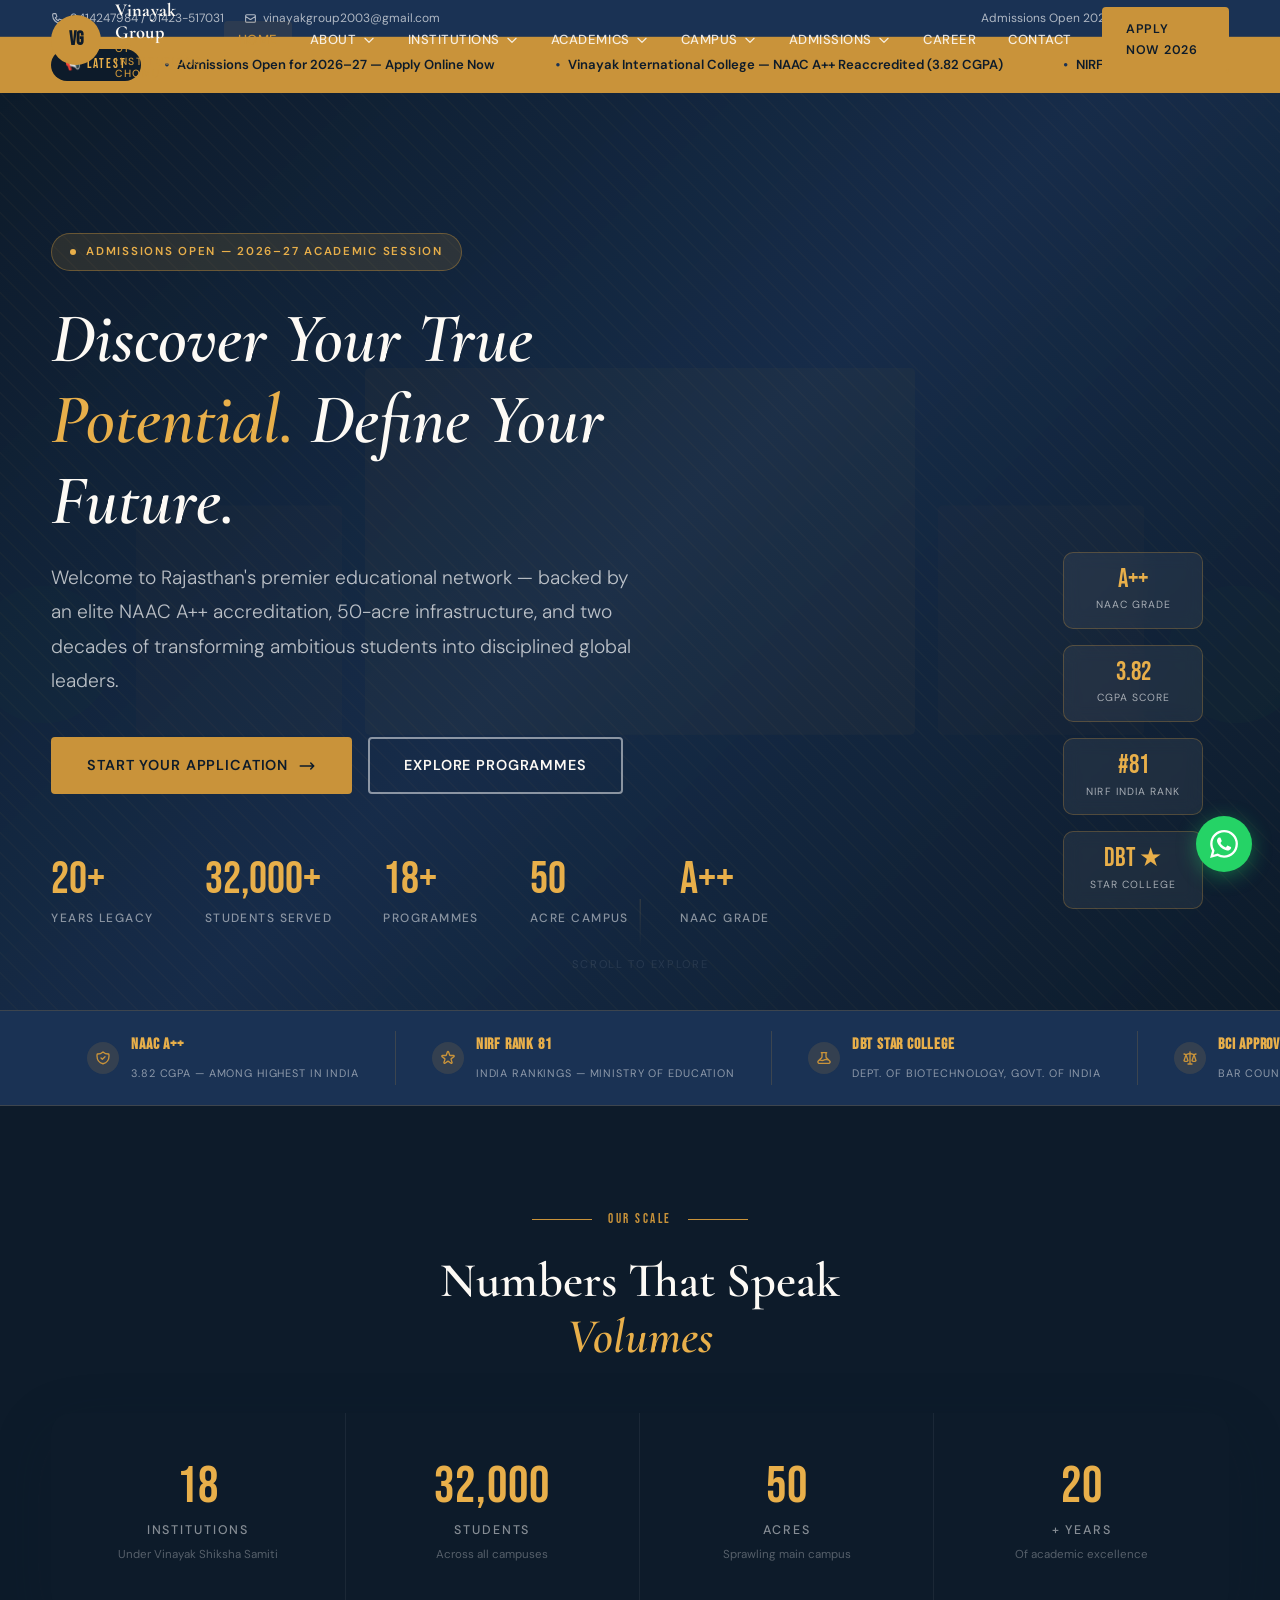
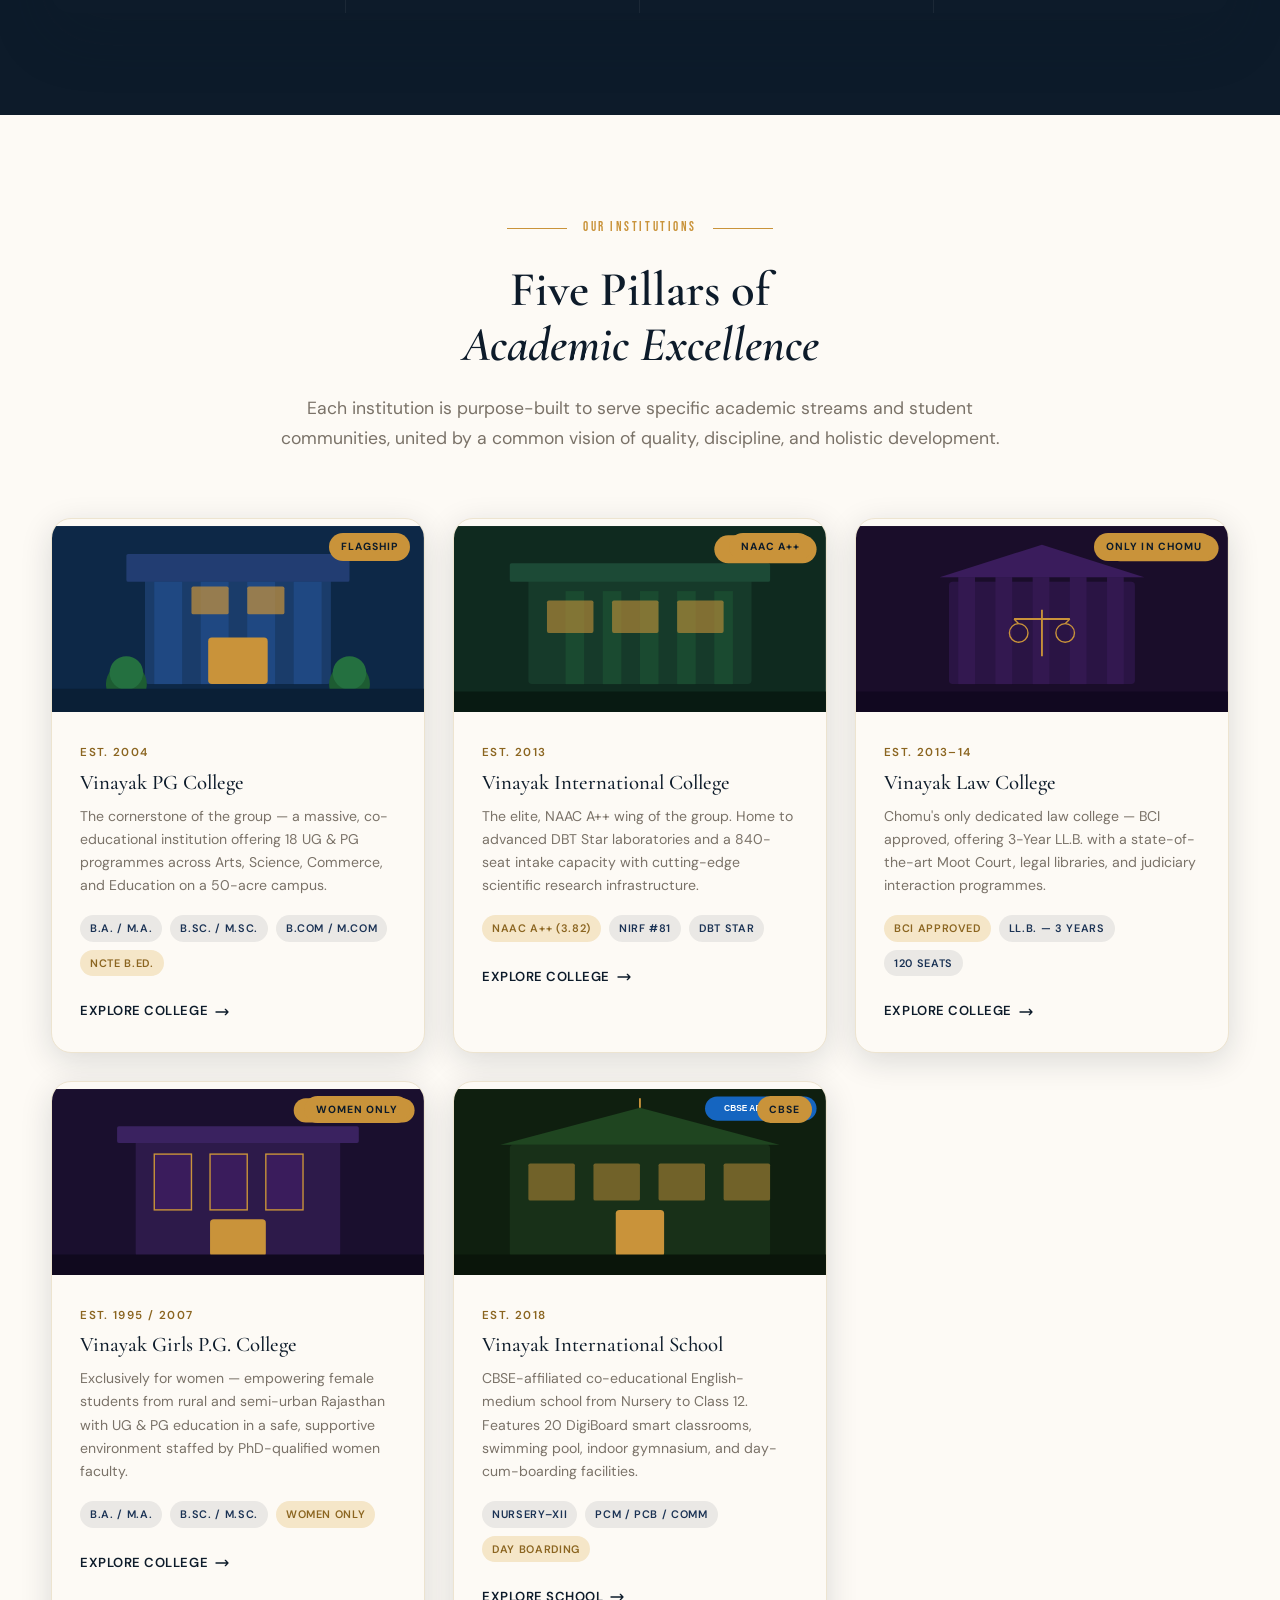
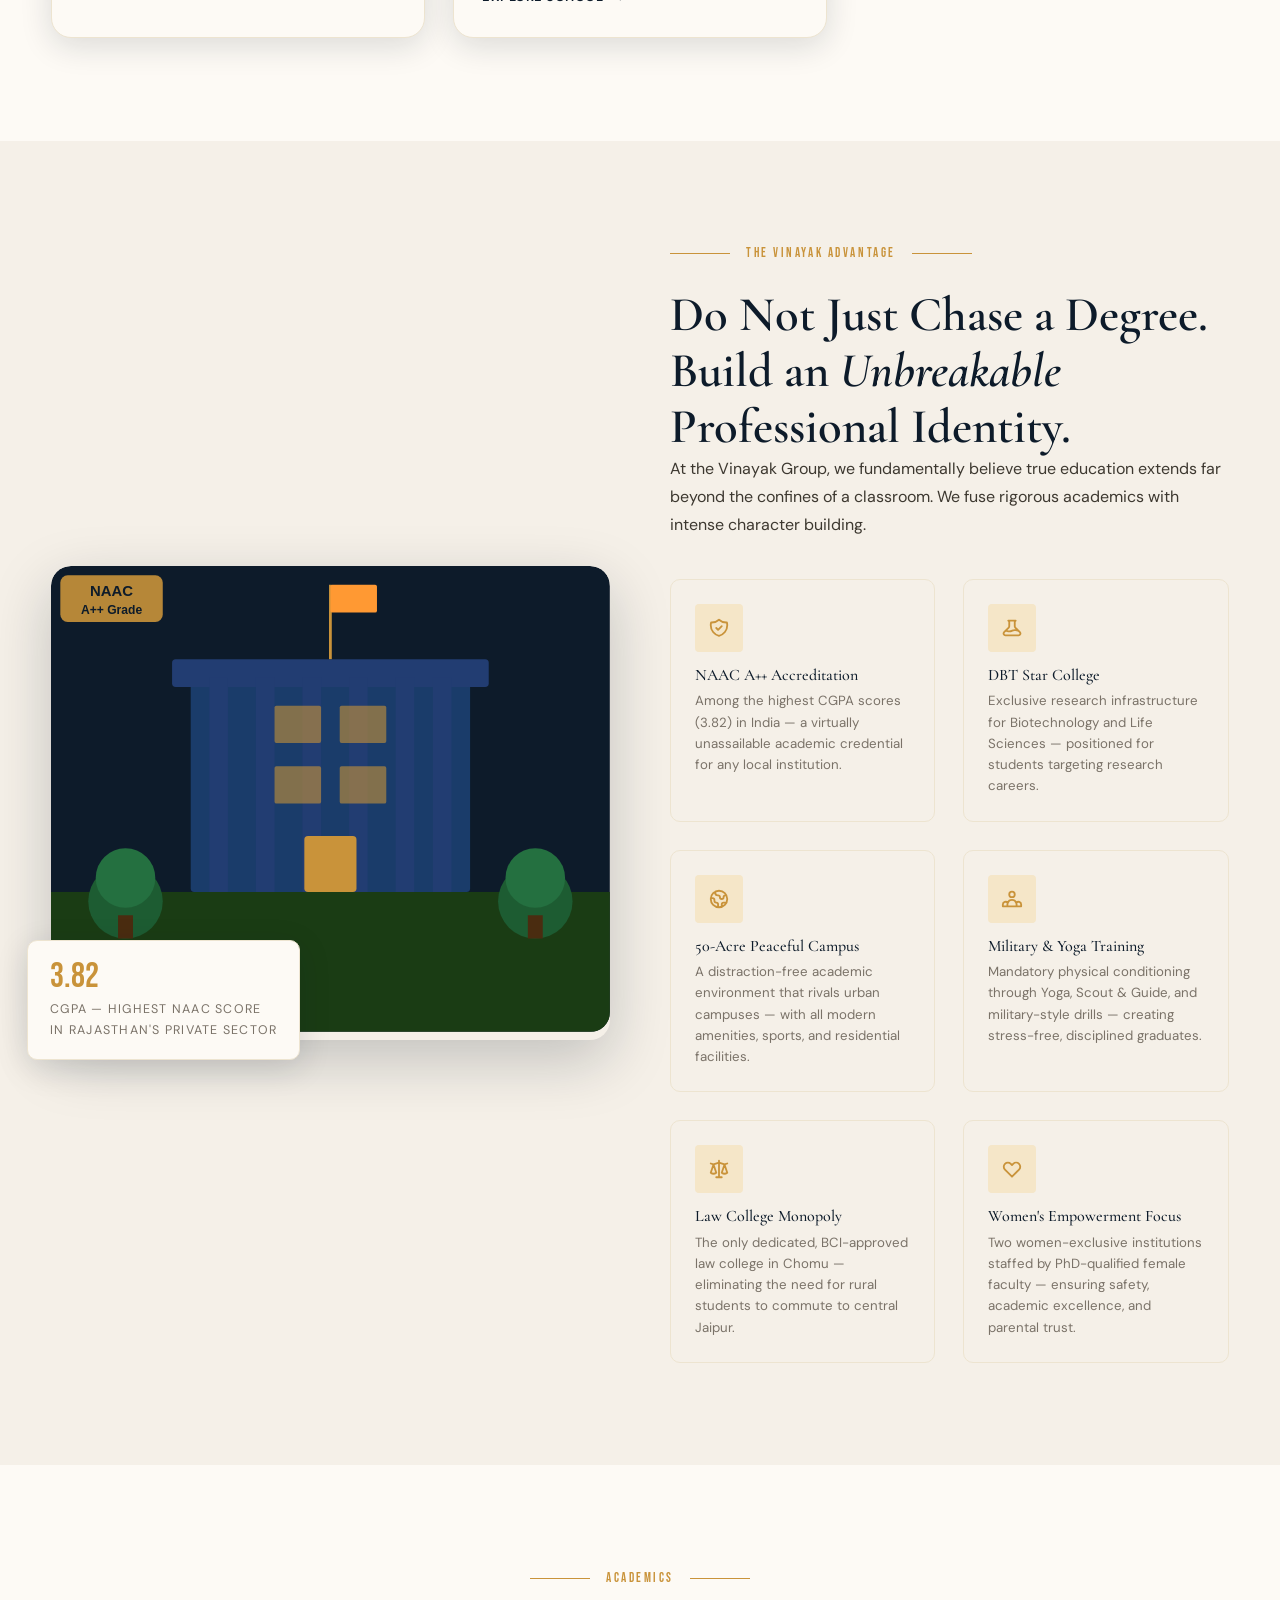
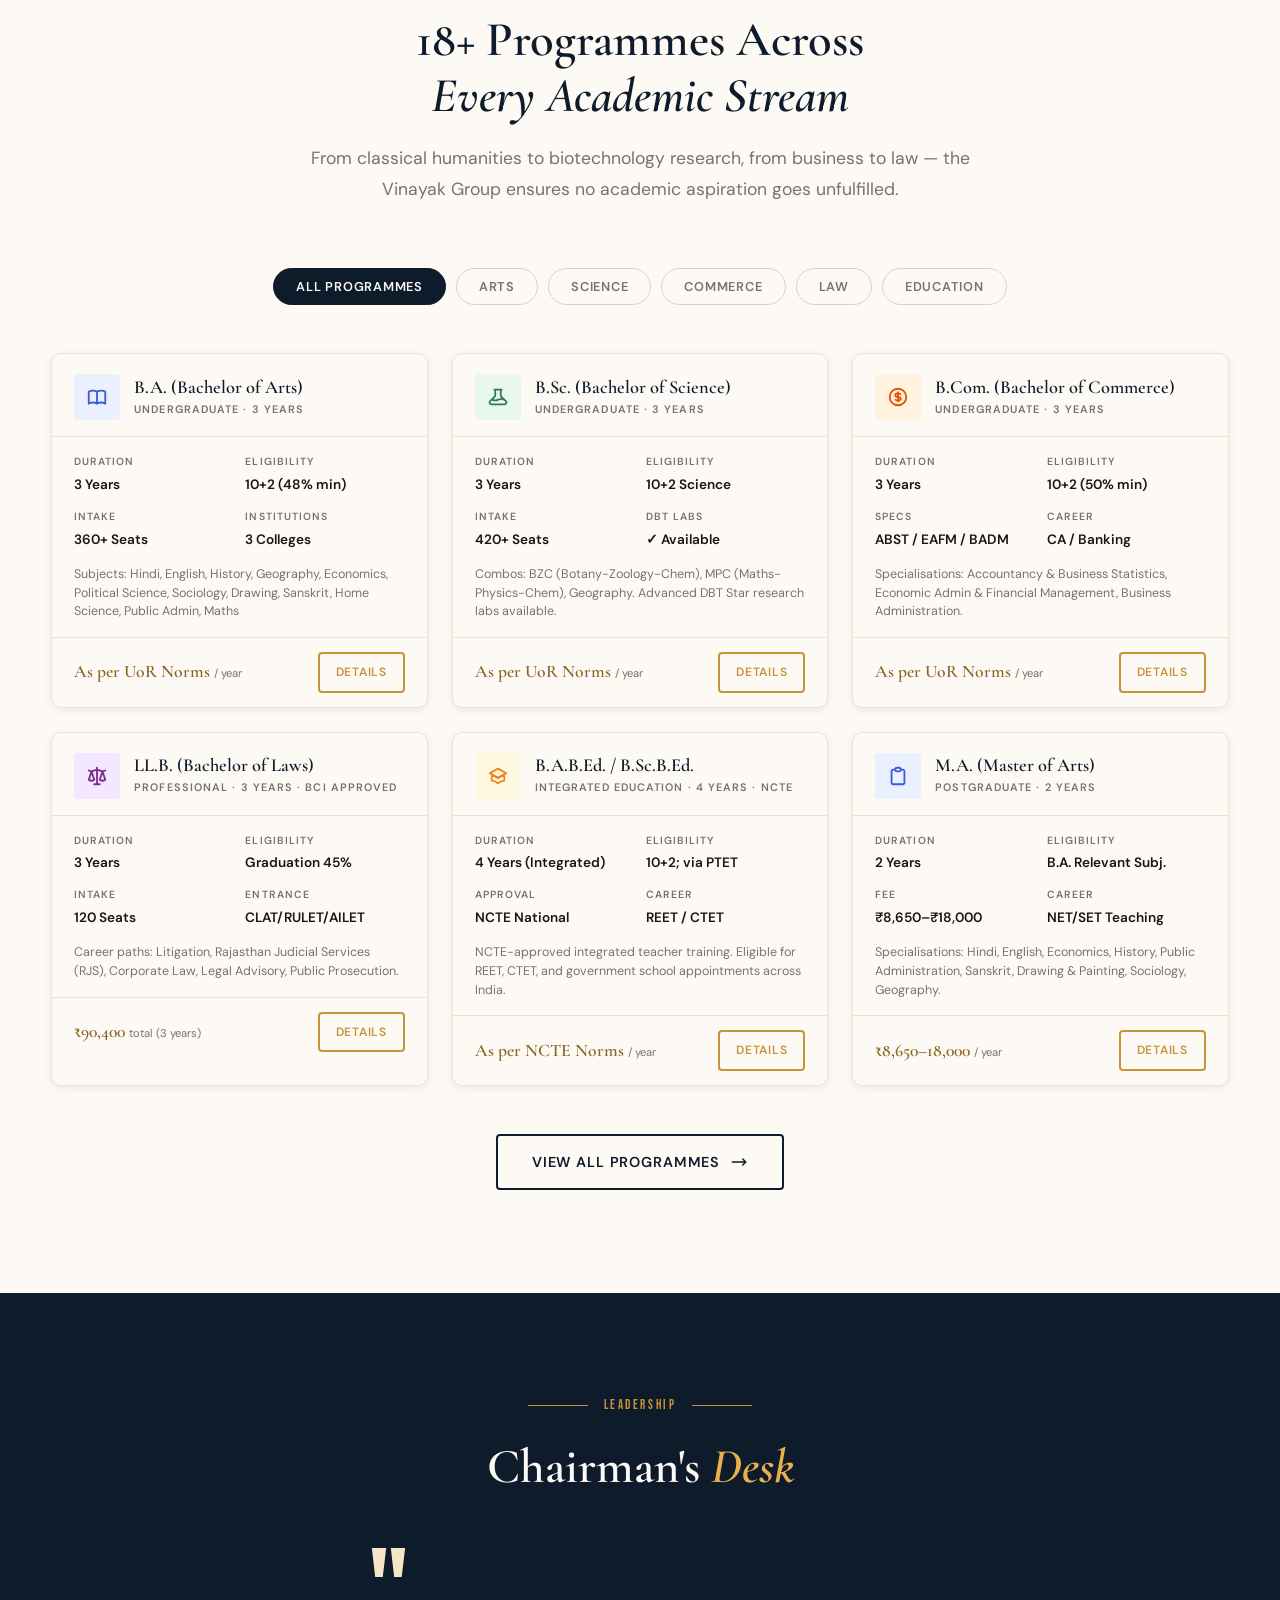
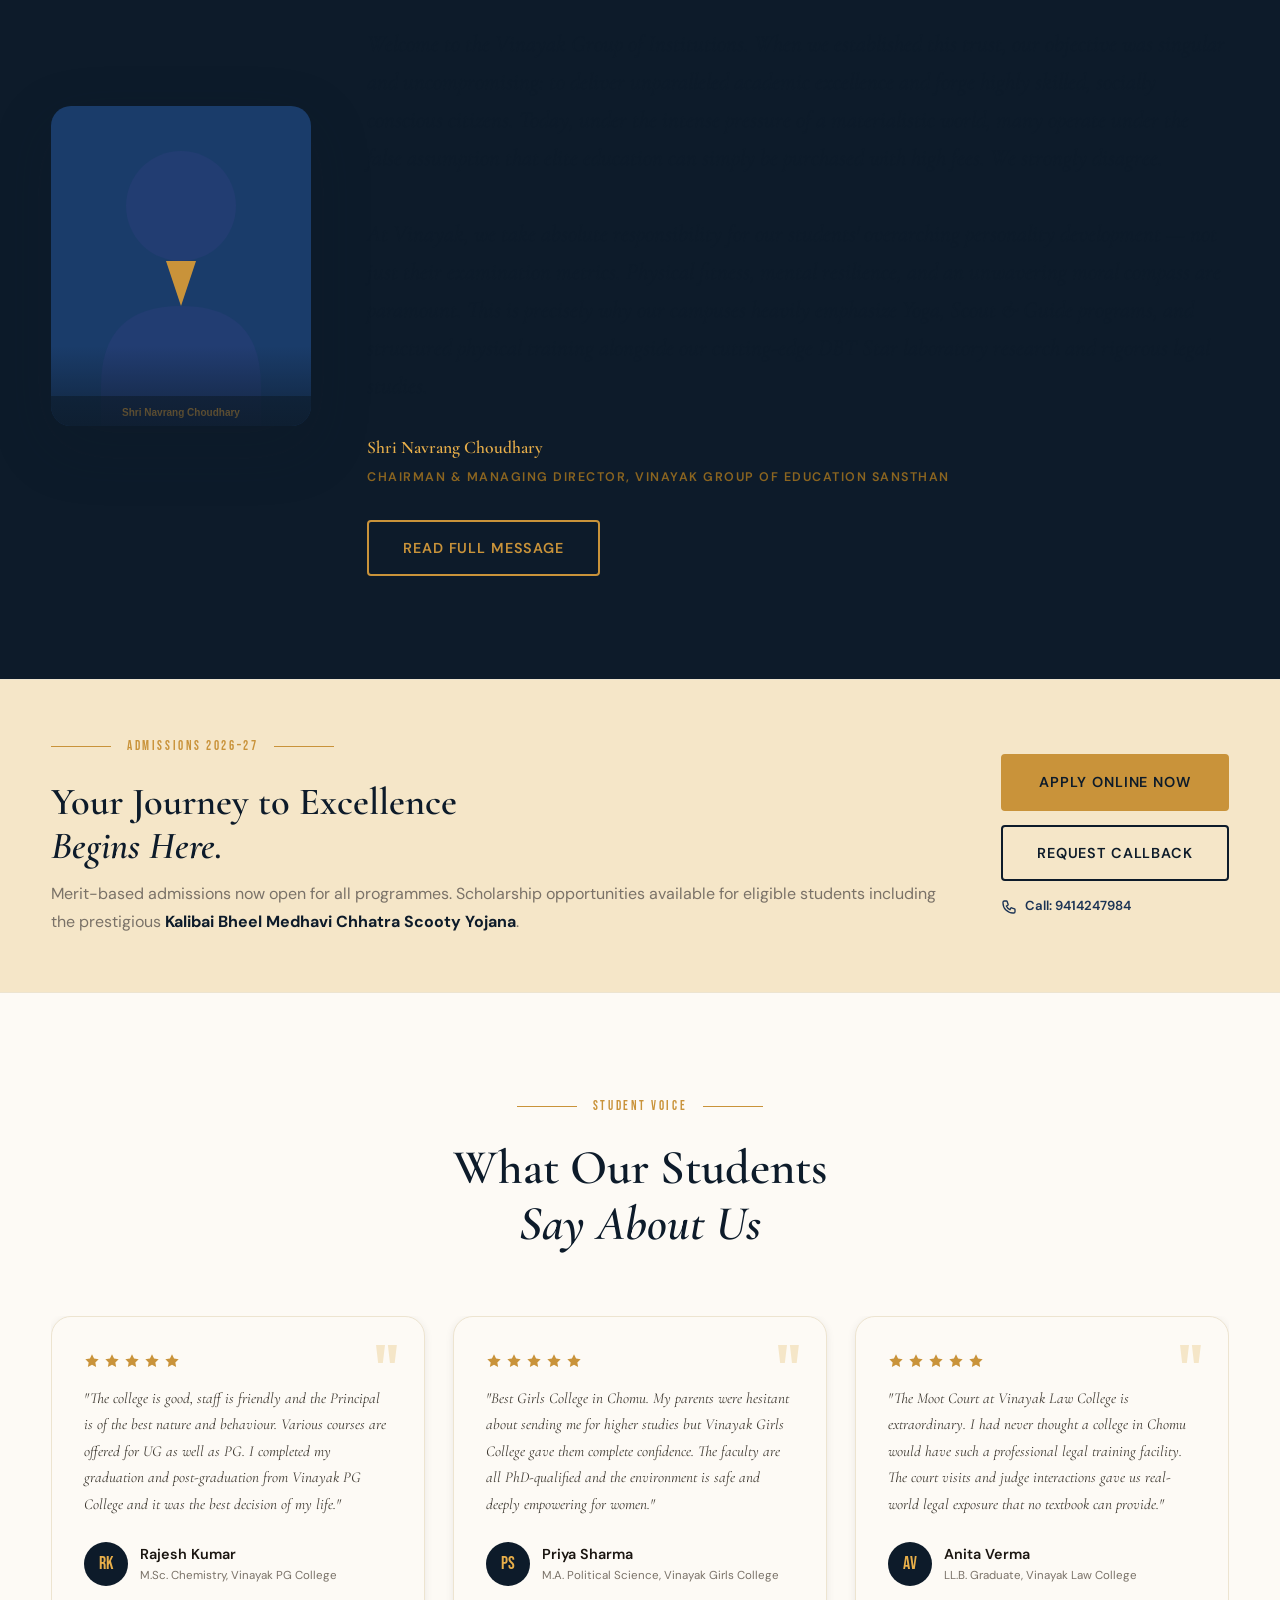
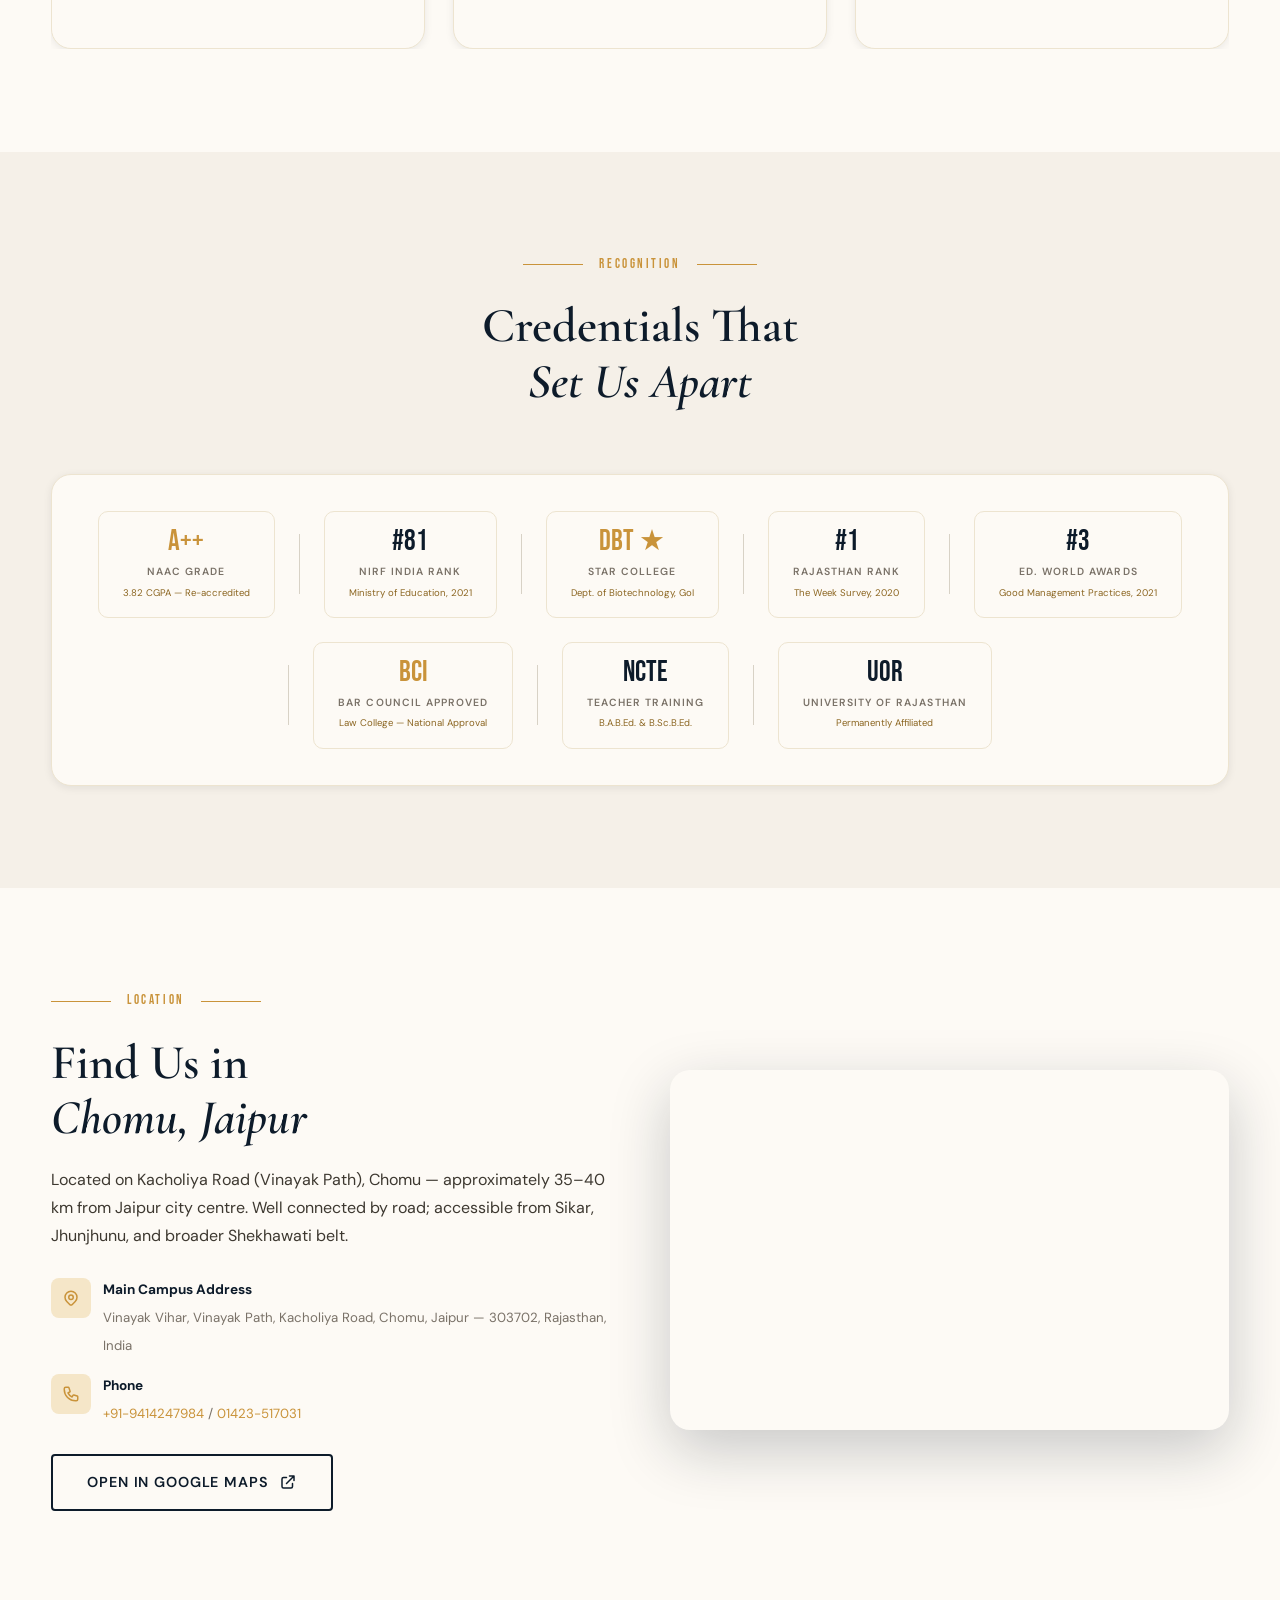
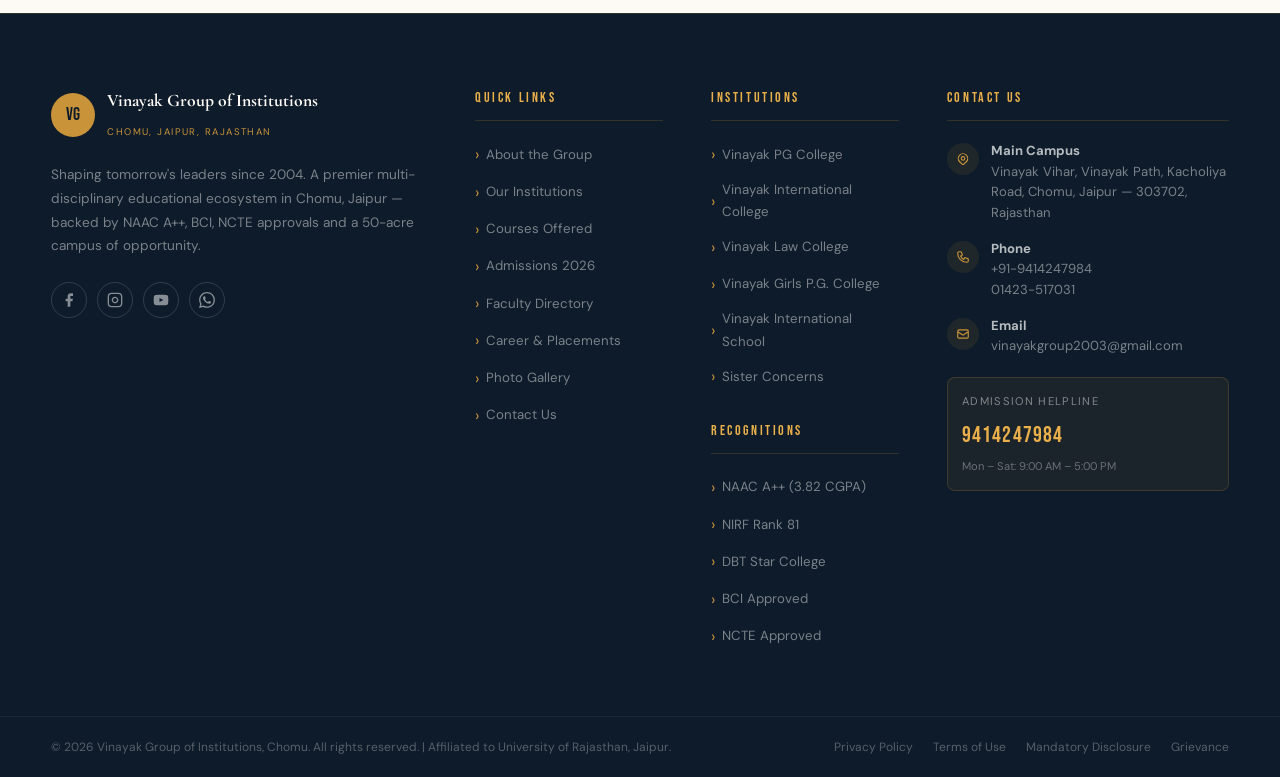
==== index.html @ 6eaf3da5 "Add files via upload" ====
<!DOCTYPE html>
<html lang="en">
<head>
  <meta charset="UTF-8">
  <meta name="viewport" content="width=device-width, initial-scale=1.0">
  <title>Vinayak Group of Institutions Chomu | NAAC A++ | BA BSc BCom BEd LLB</title>
  <meta name="description" content="Premier multi-disciplinary college group in Chomu, Jaipur. NAAC A++ (3.82 CGPA), NIRF Rank 81, BCI & NCTE approved. 18+ programmes across 5 institutions. Admissions open 2026-27.">
  <meta name="keywords" content="Vinayak Group Chomu, best college Chomu Jaipur, NAAC A++ college Rajasthan, BCI approved law college Chomu, LLB Chomu, BA BSc BCom Chomu, BEd college Jaipur, Vinayak PG College, Vinayak Law College">
  <meta property="og:title" content="Vinayak Group of Institutions, Chomu — NAAC A++ Accredited">
  <meta property="og:description" content="20+ years of excellence. 5 institutions. 18+ programmes. 32,000 students. Chomu, Jaipur, Rajasthan.">
  <link rel="canonical" href="https://vinayakgroupchomu.edu.in/">
  <link rel="stylesheet" href="style.css">
  <!-- Schema.org Structured Data -->
  <script type="application/ld+json">
  {
    "@context": "https://schema.org",
    "@type": "EducationalOrganization",
    "name": "Vinayak Group of Institutions",
    "url": "https://vinayakgroupchomu.edu.in",
    "address": {
      "@type": "PostalAddress",
      "streetAddress": "Vinayak Vihar, Kacholiya Road",
      "addressLocality": "Chomu",
      "addressRegion": "Rajasthan",
      "postalCode": "303702",
      "addressCountry": "IN"
    },
    "telephone": "+91-9414247984",
    "email": "vinayakgroup2003@gmail.com",
    "description": "NAAC A++ accredited group of educational institutions in Chomu, Jaipur offering BA, BSc, BCom, BEd, LLB programmes.",
    "sameAs": ["https://www.vinayakpg.com"]
  }
  </script>
</head>
<body>

<!-- ── COMPONENTS INJECTION ────────────────────────────────── -->
<div id="nav-container"></div>

<!-- ── ANNOUNCEMENT BAR ────────────────────────────────────── -->
<div class="announcement-bar">
  <div class="announcement-label">📢 Latest</div>
  <div class="announcement-ticker">
    <div class="announcement-ticker-inner">
      <span class="announcement-ticker-item">Admissions Open for 2026–27 — Apply Online Now</span>
      <span class="announcement-ticker-item">Vinayak International College — NAAC A++ Reaccredited (3.82 CGPA)</span>
      <span class="announcement-ticker-item">NIRF 2021: Ranked 81st in India — College Category</span>
      <span class="announcement-ticker-item">DBT Star College Status Awarded by Govt. of India</span>
      <span class="announcement-ticker-item">LL.B. Admissions via CLAT / RULET / AILET — 120 Seats Available</span>
      <span class="announcement-ticker-item">Republic Day Cultural Fest — Annual Cultural Celebrations</span>
      <!-- Duplicate for seamless loop -->
      <span class="announcement-ticker-item">Admissions Open for 2026–27 — Apply Online Now</span>
      <span class="announcement-ticker-item">Vinayak International College — NAAC A++ Reaccredited (3.82 CGPA)</span>
      <span class="announcement-ticker-item">NIRF 2021: Ranked 81st in India — College Category</span>
      <span class="announcement-ticker-item">DBT Star College Status Awarded by Govt. of India</span>
      <span class="announcement-ticker-item">LL.B. Admissions via CLAT / RULET / AILET — 120 Seats Available</span>
    </div>
  </div>
</div>

<!-- ── HERO SECTION ─────────────────────────────────────────── -->
<section class="hero" id="home">
  <div class="hero-bg-image"></div>
  <div class="hero-pattern"></div>

  <!-- SVG Campus Illustration -->
  <div style="position:absolute;inset:0;z-index:1;opacity:0.12;">
    <svg xmlns="http://www.w3.org/2000/svg" viewBox="0 0 1440 800" preserveAspectRatio="xMidYMid slice" style="width:100%;height:100%;">
      <rect x="480" y="240" width="480" height="320" fill="#C9933A" rx="4" opacity="0.3"/>
      <rect x="280" y="360" width="180" height="200" fill="#C9933A" rx="4" opacity="0.2"/>
      <rect x="980" y="360" width="180" height="200" fill="#C9933A" rx="4" opacity="0.2"/>
      <circle cx="200" cy="490" r="60" fill="#2A6A40" opacity="0.3"/>
      <circle cx="1240" cy="490" r="60" fill="#2A6A40" opacity="0.3"/>
    </svg>
  </div>

  <div class="hero-content">
    <div class="hero-badge">
      <div class="hero-badge-dot"></div>
      <span>Admissions Open — 2026–27 Academic Session</span>
    </div>
    <h1>Discover Your True<br><em>Potential.</em> Define Your<br>Future.</h1>
    <p class="hero-sub">Welcome to Rajasthan's premier educational network — backed by an elite NAAC A++ accreditation, 50-acre infrastructure, and two decades of transforming ambitious students into disciplined global leaders.</p>
    <div class="hero-actions">
      <a href="admissions.html#apply" class="btn btn-primary">
        Start Your Application
        <svg fill="none" viewBox="0 0 24 24" stroke="currentColor"><path stroke-linecap="round" stroke-linejoin="round" stroke-width="2" d="M17 8l4 4m0 0l-4 4m4-4H3"/></svg>
      </a>
      <a href="courses.html" class="btn btn-outline">
        Explore Programmes
      </a>
    </div>
    <div class="hero-stats">
      <div class="hero-stat">
        <span class="hero-stat-num" data-count="20+">20+</span>
        <span class="hero-stat-label">Years Legacy</span>
      </div>
      <div class="hero-stat">
        <span class="hero-stat-num" data-count="32000+">32,000+</span>
        <span class="hero-stat-label">Students Served</span>
      </div>
      <div class="hero-stat">
        <span class="hero-stat-num" data-count="18+">18+</span>
        <span class="hero-stat-label">Programmes</span>
      </div>
      <div class="hero-stat">
        <span class="hero-stat-num" data-count="50">50</span>
        <span class="hero-stat-label">Acre Campus</span>
      </div>
      <div class="hero-stat">
        <span class="hero-stat-num">A++</span>
        <span class="hero-stat-label">NAAC Grade</span>
      </div>
    </div>
  </div>

  <!-- Floating Accreditation Badges -->
  <div class="hero-accred">
    <div class="accred-badge">
      <span class="accred-badge-value">A++</span>
      <span class="accred-badge-label">NAAC Grade</span>
    </div>
    <div class="accred-badge">
      <span class="accred-badge-value">3.82</span>
      <span class="accred-badge-label">CGPA Score</span>
    </div>
    <div class="accred-badge">
      <span class="accred-badge-value">#81</span>
      <span class="accred-badge-label">NIRF India Rank</span>
    </div>
    <div class="accred-badge">
      <span class="accred-badge-value">DBT ★</span>
      <span class="accred-badge-label">Star College</span>
    </div>
  </div>

  <div class="hero-scroll">
    <div class="scroll-line"></div>
    <span>Scroll to Explore</span>
  </div>
</section>

<!-- ── TRUST STRIP ──────────────────────────────────────────── -->
<div class="trust-strip">
  <div class="trust-strip-inner">
    <div class="trust-item">
      <div class="trust-icon">
        <svg fill="none" viewBox="0 0 24 24" stroke="currentColor"><path stroke-linecap="round" stroke-linejoin="round" stroke-width="2" d="M9 12l2 2 4-4m5.618-4.016A11.955 11.955 0 0112 2.944a11.955 11.955 0 01-8.618 3.04A12.02 12.02 0 003 9c0 5.591 3.824 10.29 9 11.622 5.176-1.332 9-6.03 9-11.622 0-1.042-.133-2.052-.382-3.016z"/></svg>
      </div>
      <div class="trust-text">
        <strong>NAAC A++</strong>
        <span>3.82 CGPA — Among Highest in India</span>
      </div>
    </div>
    <div class="trust-item">
      <div class="trust-icon">
        <svg fill="none" viewBox="0 0 24 24" stroke="currentColor"><path stroke-linecap="round" stroke-linejoin="round" stroke-width="2" d="M11.049 2.927c.3-.921 1.603-.921 1.902 0l1.519 4.674a1 1 0 00.95.69h4.915c.969 0 1.371 1.24.588 1.81l-3.976 2.888a1 1 0 00-.363 1.118l1.518 4.674c.3.922-.755 1.688-1.538 1.118l-3.976-2.888a1 1 0 00-1.176 0l-3.976 2.888c-.783.57-1.838-.197-1.538-1.118l1.518-4.674a1 1 0 00-.363-1.118l-3.976-2.888c-.784-.57-.38-1.81.588-1.81h4.914a1 1 0 00.951-.69l1.519-4.674z"/></svg>
      </div>
      <div class="trust-text">
        <strong>NIRF Rank 81</strong>
        <span>India Rankings — Ministry of Education</span>
      </div>
    </div>
    <div class="trust-item">
      <div class="trust-icon">
        <svg fill="none" viewBox="0 0 24 24" stroke="currentColor"><path stroke-linecap="round" stroke-linejoin="round" stroke-width="2" d="M19.428 15.428a2 2 0 00-1.022-.547l-2.387-.477a6 6 0 00-3.86.517l-.318.158a6 6 0 01-3.86.517L6.05 15.21a2 2 0 00-1.806.547M8 4h8l-1 1v5.172a2 2 0 00.586 1.414l5 5c1.26 1.26.367 3.414-1.415 3.414H4.828c-1.782 0-2.674-2.154-1.414-3.414l5-5A2 2 0 009 10.172V5L8 4z"/></svg>
      </div>
      <div class="trust-text">
        <strong>DBT Star College</strong>
        <span>Dept. of Biotechnology, Govt. of India</span>
      </div>
    </div>
    <div class="trust-item">
      <div class="trust-icon">
        <svg fill="none" viewBox="0 0 24 24" stroke="currentColor"><path stroke-linecap="round" stroke-linejoin="round" stroke-width="2" d="M3 6l3 1m0 0l-3 9a5.002 5.002 0 006.001 0M6 7l3 9M6 7l6-2m6 2l3-1m-3 1l-3 9a5.002 5.002 0 006.001 0M18 7l3 9m-3-9l-6-2m0-2v2m0 16V5m0 16H9m3 0h3"/></svg>
      </div>
      <div class="trust-text">
        <strong>BCI Approved</strong>
        <span>Bar Council of India — Law College</span>
      </div>
    </div>
    <div class="trust-item">
      <div class="trust-icon">
        <svg fill="none" viewBox="0 0 24 24" stroke="currentColor"><path stroke-linecap="round" stroke-linejoin="round" stroke-width="2" d="M12 6.253v13m0-13C10.832 5.477 9.246 5 7.5 5S4.168 5.477 3 6.253v13C4.168 18.477 5.754 18 7.5 18s3.332.477 4.5 1.253m0-13C13.168 5.477 14.754 5 16.5 5c1.747 0 3.332.477 4.5 1.253v13C19.832 18.477 18.247 18 16.5 18c-1.746 0-3.332.477-4.5 1.253"/></svg>
      </div>
      <div class="trust-text">
        <strong>NCTE Approved</strong>
        <span>B.A.B.Ed. &amp; B.Sc.B.Ed. Programmes</span>
      </div>
    </div>
    <div class="trust-item">
      <div class="trust-icon">
        <svg fill="none" viewBox="0 0 24 24" stroke="currentColor"><path stroke-linecap="round" stroke-linejoin="round" stroke-width="2" d="M9 5H7a2 2 0 00-2 2v12a2 2 0 002 2h10a2 2 0 002-2V7a2 2 0 00-2-2h-2M9 5a2 2 0 002 2h2a2 2 0 002-2M9 5a2 2 0 012-2h2a2 2 0 012 2"/></svg>
      </div>
      <div class="trust-text">
        <strong>University of Rajasthan</strong>
        <span>Permanently Affiliated — All Colleges</span>
      </div>
    </div>
    <!-- Duplicate set for seamless marquee -->
    <div class="trust-item">
      <div class="trust-icon"><svg fill="none" viewBox="0 0 24 24" stroke="currentColor"><path stroke-linecap="round" stroke-linejoin="round" stroke-width="2" d="M9 12l2 2 4-4m5.618-4.016A11.955 11.955 0 0112 2.944a11.955 11.955 0 01-8.618 3.04A12.02 12.02 0 003 9c0 5.591 3.824 10.29 9 11.622 5.176-1.332 9-6.03 9-11.622 0-1.042-.133-2.052-.382-3.016z"/></svg></div>
      <div class="trust-text"><strong>NAAC A++</strong><span>3.82 CGPA</span></div>
    </div>
    <div class="trust-item">
      <div class="trust-icon"><svg fill="none" viewBox="0 0 24 24" stroke="currentColor"><path stroke-linecap="round" stroke-linejoin="round" stroke-width="2" d="M11.049 2.927c.3-.921 1.603-.921 1.902 0l1.519 4.674a1 1 0 00.95.69h4.915c.969 0 1.371 1.24.588 1.81l-3.976 2.888a1 1 0 00-.363 1.118l1.518 4.674c.3.922-.755 1.688-1.538 1.118l-3.976-2.888a1 1 0 00-1.176 0l-3.976 2.888c-.783.57-1.838-.197-1.538-1.118l1.518-4.674a1 1 0 00-.363-1.118l-3.976-2.888c-.784-.57-.38-1.81.588-1.81h4.914a1 1 0 00.951-.69l1.519-4.674z"/></svg></div>
      <div class="trust-text"><strong>NIRF Rank 81</strong><span>India Rankings 2021</span></div>
    </div>
  </div>
</div>

<!-- ── STATS SECTION ────────────────────────────────────────── -->
<section class="section section--dark">
  <div class="container">
    <div class="section-header reveal" style="margin-bottom:48px;">
      <div class="gold-rule"><span>Our Scale</span></div>
      <h2 style="color:var(--white);">Numbers That Speak<br><em style="color:var(--gold-bright);">Volumes</em></h2>
    </div>
    <div class="stats-grid reveal">
      <div class="stat-item">
        <span class="stat-number" data-count="18">0</span>
        <span class="stat-label">Institutions</span>
        <span class="stat-desc">Under Vinayak Shiksha Samiti</span>
      </div>
      <div class="stat-item">
        <span class="stat-number" data-count="32000">0</span>
        <span class="stat-label">Students</span>
        <span class="stat-desc">Across all campuses</span>
      </div>
      <div class="stat-item">
        <span class="stat-number" data-count="50">0</span>
        <span class="stat-label">Acres</span>
        <span class="stat-desc">Sprawling main campus</span>
      </div>
      <div class="stat-item">
        <span class="stat-number" data-count="20">0</span>
        <span class="stat-label">+ Years</span>
        <span class="stat-desc">Of academic excellence</span>
      </div>
    </div>
  </div>
</section>

<!-- ── INSTITUTIONS SECTION ─────────────────────────────────── -->
<section class="section" id="institutions">
  <div class="container">
    <div class="section-header reveal">
      <div class="gold-rule"><span>Our Institutions</span></div>
      <h2>Five Pillars of<br><em>Academic Excellence</em></h2>
      <p>Each institution is purpose-built to serve specific academic streams and student communities, united by a common vision of quality, discipline, and holistic development.</p>
    </div>
    <div class="institution-grid">

      <!-- PG College -->
      <div class="institution-card reveal reveal-delay-1">
        <div class="institution-card-image">
          <svg viewBox="0 0 400 200" xmlns="http://www.w3.org/2000/svg">
            <rect width="400" height="200" fill="#0D2847"/>
            <rect x="100" y="40" width="200" height="130" fill="#1A3C6A" rx="4"/>
            <rect x="80" y="30" width="240" height="30" fill="#223D72" rx="2"/>
            <rect x="110" y="60" width="30" height="110" fill="#1F4882"/>
            <rect x="160" y="60" width="30" height="110" fill="#1F4882"/>
            <rect x="210" y="60" width="30" height="110" fill="#1F4882"/>
            <rect x="260" y="60" width="30" height="110" fill="#1F4882"/>
            <rect x="150" y="65" width="40" height="30" fill="#C9933A" rx="2" opacity="0.7"/>
            <rect x="210" y="65" width="40" height="30" fill="#C9933A" rx="2" opacity="0.7"/>
            <rect x="168" y="120" width="64" height="50" fill="#C9933A" rx="4"/>
            <circle cx="80" cy="170" r="22" fill="#1D5C32"/>
            <circle cx="80" cy="158" r="18" fill="#247040"/>
            <circle cx="320" cy="170" r="22" fill="#1D5C32"/>
            <circle cx="320" cy="158" r="18" fill="#247040"/>
            <rect x="0" y="175" width="400" height="25" fill="#0A1F36"/>
          </svg>
          <div class="institution-card-badge">Flagship</div>
        </div>
        <div class="institution-card-body">
          <span class="institution-card-est">Est. 2004</span>
          <h3 class="institution-card-title">Vinayak PG College</h3>
          <p class="institution-card-desc">The cornerstone of the group — a massive, co-educational institution offering 18 UG & PG programmes across Arts, Science, Commerce, and Education on a 50-acre campus.</p>
          <div class="institution-card-tags">
            <span class="tag tag-navy">B.A. / M.A.</span>
            <span class="tag tag-navy">B.Sc. / M.Sc.</span>
            <span class="tag tag-navy">B.Com / M.Com</span>
            <span class="tag tag-gold">NCTE B.Ed.</span>
          </div>
          <a href="institution-pg.html" class="institution-card-link">
            Explore College
            <svg fill="none" viewBox="0 0 24 24" stroke="currentColor"><path stroke-linecap="round" stroke-linejoin="round" stroke-width="2" d="M17 8l4 4m0 0l-4 4m4-4H3"/></svg>
          </a>
        </div>
      </div>

      <!-- International College -->
      <div class="institution-card reveal reveal-delay-2">
        <div class="institution-card-image">
          <svg viewBox="0 0 400 200" xmlns="http://www.w3.org/2000/svg">
            <rect width="400" height="200" fill="#0F2A1F"/>
            <rect x="80" y="50" width="240" height="120" fill="#163A2A" rx="4"/>
            <rect x="60" y="40" width="280" height="20" fill="#1C4A36" rx="2"/>
            <rect x="120" y="70" width="20" height="100" fill="#1A4A30"/>
            <rect x="160" y="70" width="20" height="100" fill="#1A4A30"/>
            <rect x="200" y="70" width="20" height="100" fill="#1A4A30"/>
            <rect x="240" y="70" width="20" height="100" fill="#1A4A30"/>
            <rect x="280" y="70" width="20" height="100" fill="#1A4A30"/>
            <rect x="100" y="80" width="50" height="35" fill="#C9933A" rx="2" opacity="0.6"/>
            <rect x="170" y="80" width="50" height="35" fill="#C9933A" rx="2" opacity="0.6"/>
            <rect x="240" y="80" width="50" height="35" fill="#C9933A" rx="2" opacity="0.6"/>
            <!-- NAAC badge -->
            <rect x="280" y="10" width="110" height="30" fill="#C9933A" rx="15"/>
            <text x="335" y="30" text-anchor="middle" fill="#0D1B2A" font-size="11" font-weight="bold" font-family="Arial">NAAC A++</text>
            <rect x="0" y="178" width="400" height="22" fill="#081A12"/>
          </svg>
          <div class="institution-card-badge">NAAC A++</div>
        </div>
        <div class="institution-card-body">
          <span class="institution-card-est">Est. 2013</span>
          <h3 class="institution-card-title">Vinayak International College</h3>
          <p class="institution-card-desc">The elite, NAAC A++ wing of the group. Home to advanced DBT Star laboratories and a 840-seat intake capacity with cutting-edge scientific research infrastructure.</p>
          <div class="institution-card-tags">
            <span class="tag tag-gold">NAAC A++ (3.82)</span>
            <span class="tag tag-navy">NIRF #81</span>
            <span class="tag tag-navy">DBT Star</span>
          </div>
          <a href="institution-international.html" class="institution-card-link">
            Explore College
            <svg fill="none" viewBox="0 0 24 24" stroke="currentColor"><path stroke-linecap="round" stroke-linejoin="round" stroke-width="2" d="M17 8l4 4m0 0l-4 4m4-4H3"/></svg>
          </a>
        </div>
      </div>

      <!-- Law College -->
      <div class="institution-card reveal reveal-delay-3">
        <div class="institution-card-image">
          <svg viewBox="0 0 400 200" xmlns="http://www.w3.org/2000/svg">
            <rect width="400" height="200" fill="#1A0D2A"/>
            <rect x="100" y="60" width="200" height="110" fill="#2A1444" rx="4"/>
            <!-- Columns -->
            <rect x="110" y="55" width="18" height="115" fill="#331850"/>
            <rect x="150" y="55" width="18" height="115" fill="#331850"/>
            <rect x="190" y="55" width="18" height="115" fill="#331850"/>
            <rect x="230" y="55" width="18" height="115" fill="#331850"/>
            <rect x="270" y="55" width="18" height="115" fill="#331850"/>
            <!-- Pediment -->
            <path d="M90,55 L200,20 L310,55 Z" fill="#3A1C5C"/>
            <!-- Scale of Justice -->
            <line x1="200" y1="90" x2="200" y2="140" stroke="#C9933A" stroke-width="2"/>
            <line x1="170" y1="100" x2="230" y2="100" stroke="#C9933A" stroke-width="2"/>
            <circle cx="175" cy="115" r="10" fill="none" stroke="#C9933A" stroke-width="1.5"/>
            <circle cx="225" cy="115" r="10" fill="none" stroke="#C9933A" stroke-width="1.5"/>
            <line x1="170" y1="100" x2="175" y2="105" stroke="#C9933A" stroke-width="1.5"/>
            <line x1="230" y1="100" x2="225" y2="105" stroke="#C9933A" stroke-width="1.5"/>
            <!-- BCI Badge -->
            <rect x="270" y="10" width="120" height="28" fill="#C9933A" rx="14"/>
            <text x="330" y="28" text-anchor="middle" fill="#1A0D2A" font-size="10" font-weight="bold" font-family="Arial">BCI APPROVED</text>
            <rect x="0" y="178" width="400" height="22" fill="#110820"/>
          </svg>
          <div class="institution-card-badge">Only in Chomu</div>
        </div>
        <div class="institution-card-body">
          <span class="institution-card-est">Est. 2013–14</span>
          <h3 class="institution-card-title">Vinayak Law College</h3>
          <p class="institution-card-desc">Chomu's only dedicated law college — BCI approved, offering 3-Year LL.B. with a state-of-the-art Moot Court, legal libraries, and judiciary interaction programmes.</p>
          <div class="institution-card-tags">
            <span class="tag tag-gold">BCI Approved</span>
            <span class="tag tag-navy">LL.B. — 3 Years</span>
            <span class="tag tag-navy">120 Seats</span>
          </div>
          <a href="institution-law.html" class="institution-card-link">
            Explore College
            <svg fill="none" viewBox="0 0 24 24" stroke="currentColor"><path stroke-linecap="round" stroke-linejoin="round" stroke-width="2" d="M17 8l4 4m0 0l-4 4m4-4H3"/></svg>
          </a>
        </div>
      </div>

      <!-- Girls College -->
      <div class="institution-card reveal reveal-delay-4">
        <div class="institution-card-image">
          <svg viewBox="0 0 400 200" xmlns="http://www.w3.org/2000/svg">
            <rect width="400" height="200" fill="#1A0F2E"/>
            <rect x="90" y="50" width="220" height="130" fill="#2D1A4A" rx="4"/>
            <rect x="70" y="40" width="260" height="18" fill="#3A2260" rx="2"/>
            <!-- Arched windows -->
            <rect x="110" y="70" width="40" height="60" fill="#3A1C5C" rx="20 20 0 0"/>
            <rect x="170" y="70" width="40" height="60" fill="#3A1C5C" rx="20 20 0 0"/>
            <rect x="230" y="70" width="40" height="60" fill="#3A1C5C" rx="20 20 0 0"/>
            <rect x="110" y="70" width="40" height="60" fill="none" stroke="#C9933A" stroke-width="1.5" rx="20 20 0 0"/>
            <rect x="170" y="70" width="40" height="60" fill="none" stroke="#C9933A" stroke-width="1.5" rx="20 20 0 0"/>
            <rect x="230" y="70" width="40" height="60" fill="none" stroke="#C9933A" stroke-width="1.5" rx="20 20 0 0"/>
            <rect x="170" y="140" width="60" height="40" fill="#C9933A" rx="4"/>
            <rect x="260" y="10" width="130" height="26" fill="#C9933A" rx="13"/>
            <text x="325" y="27" text-anchor="middle" fill="#1A0F2E" font-size="10" font-weight="bold" font-family="Arial">WOMEN'S COLLEGE</text>
            <rect x="0" y="178" width="400" height="22" fill="#10091E"/>
          </svg>
          <div class="institution-card-badge">Women Only</div>
        </div>
        <div class="institution-card-body">
          <span class="institution-card-est">Est. 1995 / 2007</span>
          <h3 class="institution-card-title">Vinayak Girls P.G. College</h3>
          <p class="institution-card-desc">Exclusively for women — empowering female students from rural and semi-urban Rajasthan with UG & PG education in a safe, supportive environment staffed by PhD-qualified women faculty.</p>
          <div class="institution-card-tags">
            <span class="tag tag-navy">B.A. / M.A.</span>
            <span class="tag tag-navy">B.Sc. / M.Sc.</span>
            <span class="tag tag-gold">Women Only</span>
          </div>
          <a href="institution-girls.html" class="institution-card-link">
            Explore College
            <svg fill="none" viewBox="0 0 24 24" stroke="currentColor"><path stroke-linecap="round" stroke-linejoin="round" stroke-width="2" d="M17 8l4 4m0 0l-4 4m4-4H3"/></svg>
          </a>
        </div>
      </div>

      <!-- International School -->
      <div class="institution-card reveal">
        <div class="institution-card-image">
          <svg viewBox="0 0 400 200" xmlns="http://www.w3.org/2000/svg">
            <rect width="400" height="200" fill="#0F1F0F"/>
            <rect x="60" y="60" width="280" height="120" fill="#183018" rx="4"/>
            <!-- Roof -->
            <path d="M50,60 L200,20 L350,60 Z" fill="#1F4520"/>
            <!-- Flag -->
            <line x1="200" y1="10" x2="200" y2="20" stroke="#C9933A" stroke-width="2"/>
            <!-- Windows (school style) -->
            <rect x="80" y="80" width="50" height="40" fill="#C9933A" rx="2" opacity="0.5"/>
            <rect x="150" y="80" width="50" height="40" fill="#C9933A" rx="2" opacity="0.5"/>
            <rect x="220" y="80" width="50" height="40" fill="#C9933A" rx="2" opacity="0.5"/>
            <rect x="290" y="80" width="50" height="40" fill="#C9933A" rx="2" opacity="0.5"/>
            <!-- Door -->
            <rect x="174" y="130" width="52" height="50" fill="#C9933A" rx="4"/>
            <!-- CBSE Badge -->
            <rect x="270" y="8" width="120" height="26" fill="#1565C0" rx="13"/>
            <text x="330" y="24" text-anchor="middle" fill="white" font-size="9" font-weight="bold" font-family="Arial">CBSE AFFILIATED</text>
            <rect x="0" y="178" width="400" height="22" fill="#0A150A"/>
          </svg>
          <div class="institution-card-badge">CBSE</div>
        </div>
        <div class="institution-card-body">
          <span class="institution-card-est">Est. 2018</span>
          <h3 class="institution-card-title">Vinayak International School</h3>
          <p class="institution-card-desc">CBSE-affiliated co-educational English-medium school from Nursery to Class 12. Features 20 DigiBoard smart classrooms, swimming pool, indoor gymnasium, and day-cum-boarding facilities.</p>
          <div class="institution-card-tags">
            <span class="tag tag-navy">Nursery–XII</span>
            <span class="tag tag-navy">PCM / PCB / Comm</span>
            <span class="tag tag-gold">Day Boarding</span>
          </div>
          <a href="institution-school.html" class="institution-card-link">
            Explore School
            <svg fill="none" viewBox="0 0 24 24" stroke="currentColor"><path stroke-linecap="round" stroke-linejoin="round" stroke-width="2" d="M17 8l4 4m0 0l-4 4m4-4H3"/></svg>
          </a>
        </div>
      </div>

    </div>
  </div>
</section>

<!-- ── WHY CHOOSE US ─────────────────────────────────────────── -->
<section class="section section--cream" id="why">
  <div class="container">
    <div class="why-grid">
      <div class="why-visual reveal">
        <div class="why-visual-main">
          <svg viewBox="0 0 600 500" xmlns="http://www.w3.org/2000/svg" style="width:100%;border-radius:20px;">
            <rect width="600" height="500" fill="#0D1B2A"/>
            <rect x="0" y="350" width="600" height="150" fill="#1A3C14"/>
            <!-- Main building -->
            <rect x="150" y="120" width="300" height="230" fill="#1A3C6A" rx="4"/>
            <rect x="130" y="100" width="340" height="30" fill="#223D72" rx="4"/>
            <!-- Columns -->
            <rect x="170" y="120" width="20" height="230" fill="#223D72"/>
            <rect x="220" y="120" width="20" height="230" fill="#223D72"/>
            <rect x="270" y="120" width="20" height="230" fill="#223D72"/>
            <rect x="320" y="120" width="20" height="230" fill="#223D72"/>
            <rect x="370" y="120" width="20" height="230" fill="#223D72"/>
            <rect x="410" y="120" width="20" height="230" fill="#223D72"/>
            <!-- Windows -->
            <rect x="240" y="150" width="50" height="40" fill="#C9933A" rx="2" opacity="0.6"/>
            <rect x="310" y="150" width="50" height="40" fill="#C9933A" rx="2" opacity="0.6"/>
            <rect x="240" y="215" width="50" height="40" fill="#C9933A" rx="2" opacity="0.6"/>
            <rect x="310" y="215" width="50" height="40" fill="#C9933A" rx="2" opacity="0.6"/>
            <!-- Door -->
            <rect x="272" y="290" width="56" height="60" fill="#C9933A" rx="4"/>
            <!-- Flag pole -->
            <line x1="300" y1="20" x2="300" y2="100" stroke="#C9933A" stroke-width="3"/>
            <rect x="300" y="20" width="50" height="30" fill="#FF9933" rx="2"/>
            <!-- Trees -->
            <circle cx="80" cy="360" r="40" fill="#1D5C32"/>
            <circle cx="80" cy="335" r="32" fill="#247040"/>
            <rect x="72" y="375" width="16" height="25" fill="#4A2C10"/>
            <circle cx="520" cy="360" r="40" fill="#1D5C32"/>
            <circle cx="520" cy="335" r="32" fill="#247040"/>
            <rect x="512" y="375" width="16" height="25" fill="#4A2C10"/>
            <!-- Badge overlays -->
            <rect x="10" y="10" width="110" height="50" fill="rgba(201,147,58,0.9)" rx="8"/>
            <text x="65" y="32" text-anchor="middle" fill="#0D1B2A" font-size="16" font-weight="bold" font-family="Arial">NAAC</text>
            <text x="65" y="52" text-anchor="middle" fill="#0D1B2A" font-size="13" font-weight="bold" font-family="Arial">A++ Grade</text>
          </svg>
        </div>
        <div class="why-visual-card">
          <span class="why-visual-card-num">3.82</span>
          <span class="why-visual-card-text">CGPA — Highest NAAC Score<br>in Rajasthan's Private Sector</span>
        </div>
      </div>
      <div>
        <div class="section-header--left reveal">
          <div class="gold-rule"><span>The Vinayak Advantage</span></div>
          <h2>Do Not Just Chase a Degree.<br>Build an <em>Unbreakable</em><br>Professional Identity.</h2>
          <p style="margin-bottom:0;">At the Vinayak Group, we fundamentally believe true education extends far beyond the confines of a classroom. We fuse rigorous academics with intense character building.</p>
        </div>
        <div class="why-features" style="margin-top:40px;">
          <div class="why-feature reveal reveal-delay-1">
            <div class="why-feature-icon">
              <svg fill="none" viewBox="0 0 24 24" stroke="currentColor"><path stroke-linecap="round" stroke-linejoin="round" stroke-width="2" d="M9 12l2 2 4-4m5.618-4.016A11.955 11.955 0 0112 2.944a11.955 11.955 0 01-8.618 3.04A12.02 12.02 0 003 9c0 5.591 3.824 10.29 9 11.622 5.176-1.332 9-6.03 9-11.622 0-1.042-.133-2.052-.382-3.016z"/></svg>
            </div>
            <h4>NAAC A++ Accreditation</h4>
            <p>Among the highest CGPA scores (3.82) in India — a virtually unassailable academic credential for any local institution.</p>
          </div>
          <div class="why-feature reveal reveal-delay-2">
            <div class="why-feature-icon">
              <svg fill="none" viewBox="0 0 24 24" stroke="currentColor"><path stroke-linecap="round" stroke-linejoin="round" stroke-width="2" d="M19.428 15.428a2 2 0 00-1.022-.547l-2.387-.477a6 6 0 00-3.86.517l-.318.158a6 6 0 01-3.86.517L6.05 15.21a2 2 0 00-1.806.547M8 4h8l-1 1v5.172a2 2 0 00.586 1.414l5 5c1.26 1.26.367 3.414-1.415 3.414H4.828c-1.782 0-2.674-2.154-1.414-3.414l5-5A2 2 0 009 10.172V5L8 4z"/></svg>
            </div>
            <h4>DBT Star College</h4>
            <p>Exclusive research infrastructure for Biotechnology and Life Sciences — positioned for students targeting research careers.</p>
          </div>
          <div class="why-feature reveal reveal-delay-3">
            <div class="why-feature-icon">
              <svg fill="none" viewBox="0 0 24 24" stroke="currentColor"><path stroke-linecap="round" stroke-linejoin="round" stroke-width="2" d="M3.055 11H5a2 2 0 012 2v1a2 2 0 002 2 2 2 0 012 2v2.945M8 3.935V5.5A2.5 2.5 0 0010.5 8h.5a2 2 0 012 2 2 2 0 104 0 2 2 0 012-2h1.064M15 20.488V18a2 2 0 012-2h3.064M21 12a9 9 0 11-18 0 9 9 0 0118 0z"/></svg>
            </div>
            <h4>50-Acre Peaceful Campus</h4>
            <p>A distraction-free academic environment that rivals urban campuses — with all modern amenities, sports, and residential facilities.</p>
          </div>
          <div class="why-feature reveal reveal-delay-4">
            <div class="why-feature-icon">
              <svg fill="none" viewBox="0 0 24 24" stroke="currentColor"><path stroke-linecap="round" stroke-linejoin="round" stroke-width="2" d="M17 20h5v-2a3 3 0 00-5.356-1.857M17 20H7m10 0v-2c0-.656-.126-1.283-.356-1.857M7 20H2v-2a3 3 0 015.356-1.857M7 20v-2c0-.656.126-1.283.356-1.857m0 0a5.002 5.002 0 019.288 0M15 7a3 3 0 11-6 0 3 3 0 016 0z"/></svg>
            </div>
            <h4>Military &amp; Yoga Training</h4>
            <p>Mandatory physical conditioning through Yoga, Scout &amp; Guide, and military-style drills — creating stress-free, disciplined graduates.</p>
          </div>
          <div class="why-feature reveal">
            <div class="why-feature-icon">
              <svg fill="none" viewBox="0 0 24 24" stroke="currentColor"><path stroke-linecap="round" stroke-linejoin="round" stroke-width="2" d="M3 6l3 1m0 0l-3 9a5.002 5.002 0 006.001 0M6 7l3 9M6 7l6-2m6 2l3-1m-3 1l-3 9a5.002 5.002 0 006.001 0M18 7l3 9m-3-9l-6-2m0-2v2m0 16V5m0 16H9m3 0h3"/></svg>
            </div>
            <h4>Law College Monopoly</h4>
            <p>The only dedicated, BCI-approved law college in Chomu — eliminating the need for rural students to commute to central Jaipur.</p>
          </div>
          <div class="why-feature reveal reveal-delay-1">
            <div class="why-feature-icon">
              <svg fill="none" viewBox="0 0 24 24" stroke="currentColor"><path stroke-linecap="round" stroke-linejoin="round" stroke-width="2" d="M4.318 6.318a4.5 4.5 0 000 6.364L12 20.364l7.682-7.682a4.5 4.5 0 00-6.364-6.364L12 7.636l-1.318-1.318a4.5 4.5 0 00-6.364 0z"/></svg>
            </div>
            <h4>Women's Empowerment Focus</h4>
            <p>Two women-exclusive institutions staffed by PhD-qualified female faculty — ensuring safety, academic excellence, and parental trust.</p>
          </div>
        </div>
      </div>
    </div>
  </div>
</section>

<!-- ── COURSES PREVIEW ──────────────────────────────────────── -->
<section class="section" id="courses">
  <div class="container">
    <div class="section-header reveal">
      <div class="gold-rule"><span>Academics</span></div>
      <h2>18+ Programmes Across<br><em>Every Academic Stream</em></h2>
      <p>From classical humanities to biotechnology research, from business to law — the Vinayak Group ensures no academic aspiration goes unfulfilled.</p>
    </div>
    <div class="course-filter reveal">
      <button class="filter-btn active" data-filter="all">All Programmes</button>
      <button class="filter-btn" data-filter="arts">Arts</button>
      <button class="filter-btn" data-filter="science">Science</button>
      <button class="filter-btn" data-filter="commerce">Commerce</button>
      <button class="filter-btn" data-filter="law">Law</button>
      <button class="filter-btn" data-filter="education">Education</button>
    </div>
    <div class="courses-grid">

      <div class="course-card reveal" data-category="arts">
        <div class="course-card-header">
          <div class="course-icon course-icon-arts">
            <svg fill="none" viewBox="0 0 24 24" stroke="currentColor"><path stroke-linecap="round" stroke-linejoin="round" stroke-width="2" d="M12 6.253v13m0-13C10.832 5.477 9.246 5 7.5 5S4.168 5.477 3 6.253v13C4.168 18.477 5.754 18 7.5 18s3.332.477 4.5 1.253m0-13C13.168 5.477 14.754 5 16.5 5c1.747 0 3.332.477 4.5 1.253v13C19.832 18.477 18.247 18 16.5 18c-1.746 0-3.332.477-4.5 1.253"/></svg>
          </div>
          <div>
            <div class="course-card-name">B.A. (Bachelor of Arts)</div>
            <div class="course-card-type">Undergraduate · 3 Years</div>
          </div>
        </div>
        <div class="course-card-body">
          <div class="course-meta">
            <div class="course-meta-item"><span class="course-meta-label">Duration</span><span class="course-meta-value">3 Years</span></div>
            <div class="course-meta-item"><span class="course-meta-label">Eligibility</span><span class="course-meta-value">10+2 (48% min)</span></div>
            <div class="course-meta-item"><span class="course-meta-label">Intake</span><span class="course-meta-value">360+ Seats</span></div>
            <div class="course-meta-item"><span class="course-meta-label">Institutions</span><span class="course-meta-value">3 Colleges</span></div>
          </div>
          <div class="course-card-careers">Subjects: Hindi, English, History, Geography, Economics, Political Science, Sociology, Drawing, Sanskrit, Home Science, Public Admin, Maths</div>
        </div>
        <div class="course-card-footer">
          <div class="course-fee">As per UoR Norms <span>/ year</span></div>
          <a href="courses.html#ba" class="btn btn-ghost-gold" style="padding:8px 16px;font-size:0.75rem;">Details</a>
        </div>
      </div>

      <div class="course-card reveal reveal-delay-1" data-category="science">
        <div class="course-card-header">
          <div class="course-icon course-icon-science">
            <svg fill="none" viewBox="0 0 24 24" stroke="currentColor"><path stroke-linecap="round" stroke-linejoin="round" stroke-width="2" d="M19.428 15.428a2 2 0 00-1.022-.547l-2.387-.477a6 6 0 00-3.86.517l-.318.158a6 6 0 01-3.86.517L6.05 15.21a2 2 0 00-1.806.547M8 4h8l-1 1v5.172a2 2 0 00.586 1.414l5 5c1.26 1.26.367 3.414-1.415 3.414H4.828c-1.782 0-2.674-2.154-1.414-3.414l5-5A2 2 0 009 10.172V5L8 4z"/></svg>
          </div>
          <div>
            <div class="course-card-name">B.Sc. (Bachelor of Science)</div>
            <div class="course-card-type">Undergraduate · 3 Years</div>
          </div>
        </div>
        <div class="course-card-body">
          <div class="course-meta">
            <div class="course-meta-item"><span class="course-meta-label">Duration</span><span class="course-meta-value">3 Years</span></div>
            <div class="course-meta-item"><span class="course-meta-label">Eligibility</span><span class="course-meta-value">10+2 Science</span></div>
            <div class="course-meta-item"><span class="course-meta-label">Intake</span><span class="course-meta-value">420+ Seats</span></div>
            <div class="course-meta-item"><span class="course-meta-label">DBT Labs</span><span class="course-meta-value">✓ Available</span></div>
          </div>
          <div class="course-card-careers">Combos: BZC (Botany-Zoology-Chem), MPC (Maths-Physics-Chem), Geography. Advanced DBT Star research labs available.</div>
        </div>
        <div class="course-card-footer">
          <div class="course-fee">As per UoR Norms <span>/ year</span></div>
          <a href="courses.html#bsc" class="btn btn-ghost-gold" style="padding:8px 16px;font-size:0.75rem;">Details</a>
        </div>
      </div>

      <div class="course-card reveal reveal-delay-2" data-category="commerce">
        <div class="course-card-header">
          <div class="course-icon course-icon-commerce">
            <svg fill="none" viewBox="0 0 24 24" stroke="currentColor"><path stroke-linecap="round" stroke-linejoin="round" stroke-width="2" d="M12 8c-1.657 0-3 .895-3 2s1.343 2 3 2 3 .895 3 2-1.343 2-3 2m0-8c1.11 0 2.08.402 2.599 1M12 8V7m0 1v8m0 0v1m0-1c-1.11 0-2.08-.402-2.599-1M21 12a9 9 0 11-18 0 9 9 0 0118 0z"/></svg>
          </div>
          <div>
            <div class="course-card-name">B.Com. (Bachelor of Commerce)</div>
            <div class="course-card-type">Undergraduate · 3 Years</div>
          </div>
        </div>
        <div class="course-card-body">
          <div class="course-meta">
            <div class="course-meta-item"><span class="course-meta-label">Duration</span><span class="course-meta-value">3 Years</span></div>
            <div class="course-meta-item"><span class="course-meta-label">Eligibility</span><span class="course-meta-value">10+2 (50% min)</span></div>
            <div class="course-meta-item"><span class="course-meta-label">Specs</span><span class="course-meta-value">ABST / EAFM / BADM</span></div>
            <div class="course-meta-item"><span class="course-meta-label">Career</span><span class="course-meta-value">CA / Banking</span></div>
          </div>
          <div class="course-card-careers">Specialisations: Accountancy & Business Statistics, Economic Admin & Financial Management, Business Administration.</div>
        </div>
        <div class="course-card-footer">
          <div class="course-fee">As per UoR Norms <span>/ year</span></div>
          <a href="courses.html#bcom" class="btn btn-ghost-gold" style="padding:8px 16px;font-size:0.75rem;">Details</a>
        </div>
      </div>

      <div class="course-card reveal reveal-delay-3" data-category="law">
        <div class="course-card-header">
          <div class="course-icon course-icon-law">
            <svg fill="none" viewBox="0 0 24 24" stroke="currentColor"><path stroke-linecap="round" stroke-linejoin="round" stroke-width="2" d="M3 6l3 1m0 0l-3 9a5.002 5.002 0 006.001 0M6 7l3 9M6 7l6-2m6 2l3-1m-3 1l-3 9a5.002 5.002 0 006.001 0M18 7l3 9m-3-9l-6-2m0-2v2m0 16V5m0 16H9m3 0h3"/></svg>
          </div>
          <div>
            <div class="course-card-name">LL.B. (Bachelor of Laws)</div>
            <div class="course-card-type">Professional · 3 Years · BCI Approved</div>
          </div>
        </div>
        <div class="course-card-body">
          <div class="course-meta">
            <div class="course-meta-item"><span class="course-meta-label">Duration</span><span class="course-meta-value">3 Years</span></div>
            <div class="course-meta-item"><span class="course-meta-label">Eligibility</span><span class="course-meta-value">Graduation 45%</span></div>
            <div class="course-meta-item"><span class="course-meta-label">Intake</span><span class="course-meta-value">120 Seats</span></div>
            <div class="course-meta-item"><span class="course-meta-label">Entrance</span><span class="course-meta-value">CLAT/RULET/AILET</span></div>
          </div>
          <div class="course-card-careers">Career paths: Litigation, Rajasthan Judicial Services (RJS), Corporate Law, Legal Advisory, Public Prosecution.</div>
        </div>
        <div class="course-card-footer">
          <div class="course-fee">₹90,400 <span>total (3 years)</span></div>
          <a href="institution-law.html" class="btn btn-ghost-gold" style="padding:8px 16px;font-size:0.75rem;">Details</a>
        </div>
      </div>

      <div class="course-card reveal" data-category="education">
        <div class="course-card-header">
          <div class="course-icon course-icon-edu">
            <svg fill="none" viewBox="0 0 24 24" stroke="currentColor"><path stroke-linecap="round" stroke-linejoin="round" stroke-width="2" d="M12 14l9-5-9-5-9 5 9 5z"/><path stroke-linecap="round" stroke-linejoin="round" stroke-width="2" d="M12 14l6.16-3.422a12.083 12.083 0 01.665 6.479A11.952 11.952 0 0012 20.055a11.952 11.952 0 00-6.824-2.998 12.078 12.078 0 01.665-6.479L12 14z"/></svg>
          </div>
          <div>
            <div class="course-card-name">B.A.B.Ed. / B.Sc.B.Ed.</div>
            <div class="course-card-type">Integrated Education · 4 Years · NCTE</div>
          </div>
        </div>
        <div class="course-card-body">
          <div class="course-meta">
            <div class="course-meta-item"><span class="course-meta-label">Duration</span><span class="course-meta-value">4 Years (Integrated)</span></div>
            <div class="course-meta-item"><span class="course-meta-label">Eligibility</span><span class="course-meta-value">10+2; via PTET</span></div>
            <div class="course-meta-item"><span class="course-meta-label">Approval</span><span class="course-meta-value">NCTE National</span></div>
            <div class="course-meta-item"><span class="course-meta-label">Career</span><span class="course-meta-value">REET / CTET</span></div>
          </div>
          <div class="course-card-careers">NCTE-approved integrated teacher training. Eligible for REET, CTET, and government school appointments across India.</div>
        </div>
        <div class="course-card-footer">
          <div class="course-fee">As per NCTE Norms <span>/ year</span></div>
          <a href="courses.html#bed" class="btn btn-ghost-gold" style="padding:8px 16px;font-size:0.75rem;">Details</a>
        </div>
      </div>

      <div class="course-card reveal reveal-delay-1" data-category="arts">
        <div class="course-card-header">
          <div class="course-icon course-icon-arts">
            <svg fill="none" viewBox="0 0 24 24" stroke="currentColor"><path stroke-linecap="round" stroke-linejoin="round" stroke-width="2" d="M9 5H7a2 2 0 00-2 2v12a2 2 0 002 2h10a2 2 0 002-2V7a2 2 0 00-2-2h-2M9 5a2 2 0 002 2h2a2 2 0 002-2M9 5a2 2 0 012-2h2a2 2 0 012 2"/></svg>
          </div>
          <div>
            <div class="course-card-name">M.A. (Master of Arts)</div>
            <div class="course-card-type">Postgraduate · 2 Years</div>
          </div>
        </div>
        <div class="course-card-body">
          <div class="course-meta">
            <div class="course-meta-item"><span class="course-meta-label">Duration</span><span class="course-meta-value">2 Years</span></div>
            <div class="course-meta-item"><span class="course-meta-label">Eligibility</span><span class="course-meta-value">B.A. Relevant Subj.</span></div>
            <div class="course-meta-item"><span class="course-meta-label">Fee</span><span class="course-meta-value">₹8,650–₹18,000</span></div>
            <div class="course-meta-item"><span class="course-meta-label">Career</span><span class="course-meta-value">NET/SET Teaching</span></div>
          </div>
          <div class="course-card-careers">Specialisations: Hindi, English, Economics, History, Public Administration, Sanskrit, Drawing & Painting, Sociology, Geography.</div>
        </div>
        <div class="course-card-footer">
          <div class="course-fee">₹8,650–18,000 <span>/ year</span></div>
          <a href="courses.html#ma" class="btn btn-ghost-gold" style="padding:8px 16px;font-size:0.75rem;">Details</a>
        </div>
      </div>

    </div>
    <div style="text-align:center;margin-top:48px;" class="reveal">
      <a href="courses.html" class="btn btn-outline-dark">
        View All Programmes
        <svg fill="none" viewBox="0 0 24 24" stroke="currentColor"><path stroke-linecap="round" stroke-linejoin="round" stroke-width="2" d="M17 8l4 4m0 0l-4 4m4-4H3"/></svg>
      </a>
    </div>
  </div>
</section>

<!-- ── CHAIRMAN'S MESSAGE ────────────────────────────────────── -->
<section class="section section--dark">
  <div class="container">
    <div class="section-header reveal" style="margin-bottom:60px;">
      <div class="gold-rule"><span>Leadership</span></div>
      <h2 style="color:var(--white);">Chairman's <em style="color:var(--gold-bright);">Desk</em></h2>
    </div>
    <div class="chairman-section reveal">
      <div class="chairman-portrait">
        <svg viewBox="0 0 260 320" xmlns="http://www.w3.org/2000/svg" style="width:100%;height:100%;">
          <rect width="260" height="320" fill="#1A3C6A"/>
          <!-- Abstract person silhouette -->
          <circle cx="130" cy="100" r="55" fill="#223D72"/>
          <path d="M50,280 Q50,200 130,200 Q210,200 210,280 L210,320 L50,320 Z" fill="#223D72"/>
          <!-- Tie/formal -->
          <path d="M115,155 L130,200 L145,155" fill="#C9933A"/>
          <rect x="120" y="155" width="20" height="10" fill="#C9933A"/>
          <!-- Gold overlay at bottom -->
          <rect x="0" y="290" width="260" height="30" fill="rgba(13,27,42,0.6)"/>
          <text x="130" y="310" text-anchor="middle" fill="#C9933A" font-size="10" font-family="Arial" font-weight="bold">Shri Navrang Choudhary</text>
        </svg>
      </div>
      <div>
        <span class="chairman-quote-mark">"</span>
        <blockquote class="chairman-quote">
          Welcome to the Vinayak Group of Institutions. When we established this trust, our objective was singular and uncompromising: to deliver unparalleled academic excellence and forge highly skilled, socially conscious citizens. Today, under the intense pressure of a materialistic world, many operate under the false assumption that elite education can simply be purchased with high fees. We strongly disagree.
          <br><br>
          At Vinayak, we take absolute responsibility for our students' overarching personality development — not just their examination metrics. Physical fitness, mental resilience, and an unwavering moral compass are paramount. This is precisely why our campuses heavily emphasize Yoga, Scout & Guide programs, and structured physical training alongside our cutting-edge DBT Star laboratory research and rigorous legal studies.
        </blockquote>
        <span class="chairman-name" style="color:var(--gold-bright);">Shri Navrang Choudhary</span>
        <span class="chairman-title">Chairman &amp; Managing Director, Vinayak Group of Education Sansthan</span>
        <div style="margin-top:32px;">
          <a href="about.html#leadership" class="btn btn-ghost-gold">Read Full Message</a>
        </div>
      </div>
    </div>
  </div>
</section>

<!-- ── ADMISSION CTA BANNER ──────────────────────────────────── -->
<section style="background:var(--gold-pale);border-top:1px solid var(--cream);border-bottom:1px solid var(--cream);padding:56px 0;">
  <div class="container">
    <div style="display:grid;grid-template-columns:1fr auto;align-items:center;gap:40px;" class="reveal">
      <div>
        <div class="gold-rule" style="justify-content:flex-start;"><span>Admissions 2026–27</span></div>
        <h2 style="font-size:clamp(1.8rem,3vw,2.8rem);margin-bottom:12px;">Your Journey to Excellence<br><em>Begins Here.</em></h2>
        <p style="margin:0;font-size:1rem;color:var(--text-light);">Merit-based admissions now open for all programmes. Scholarship opportunities available for eligible students including the prestigious <strong style="color:var(--navy);">Kalibai Bheel Medhavi Chhatra Scooty Yojana</strong>.</p>
      </div>
      <div style="display:flex;flex-direction:column;gap:14px;align-items:flex-start;">
        <a href="admissions.html#apply" class="btn btn-primary" style="width:100%;justify-content:center;">Apply Online Now</a>
        <a href="contact.html" class="btn btn-outline-dark" style="width:100%;justify-content:center;">Request Callback</a>
        <a href="tel:9414247984" style="display:flex;align-items:center;gap:8px;font-size:0.82rem;font-weight:600;color:var(--navy-mid);">
          <svg fill="none" viewBox="0 0 24 24" stroke="currentColor" width="16" height="16"><path stroke-linecap="round" stroke-linejoin="round" stroke-width="2" d="M3 5a2 2 0 012-2h3.28a1 1 0 01.948.684l1.498 4.493a1 1 0 01-.502 1.21l-2.257 1.13a11.042 11.042 0 005.516 5.516l1.13-2.257a1 1 0 011.21-.502l4.493 1.498a1 1 0 01.684.949V19a2 2 0 01-2 2h-1C9.716 21 3 14.284 3 6V5z"/></svg>
          Call: 9414247984
        </a>
      </div>
    </div>
  </div>
</section>

<!-- ── TESTIMONIALS ──────────────────────────────────────────── -->
<section class="section">
  <div class="container">
    <div class="section-header reveal">
      <div class="gold-rule"><span>Student Voice</span></div>
      <h2>What Our Students<br><em>Say About Us</em></h2>
    </div>
    <div class="testimonials-wrapper reveal">
      <div class="testimonials-track">
        <div class="testimonial-card">
          <div class="testimonial-quote">"</div>
          <div class="testimonial-stars">
            <svg class="star" fill="currentColor" viewBox="0 0 24 24"><path d="M12 2l3.09 6.26L22 9.27l-5 4.87 1.18 6.88L12 17.77l-6.18 3.25L7 14.14 2 9.27l6.91-1.01L12 2z"/></svg>
            <svg class="star" fill="currentColor" viewBox="0 0 24 24"><path d="M12 2l3.09 6.26L22 9.27l-5 4.87 1.18 6.88L12 17.77l-6.18 3.25L7 14.14 2 9.27l6.91-1.01L12 2z"/></svg>
            <svg class="star" fill="currentColor" viewBox="0 0 24 24"><path d="M12 2l3.09 6.26L22 9.27l-5 4.87 1.18 6.88L12 17.77l-6.18 3.25L7 14.14 2 9.27l6.91-1.01L12 2z"/></svg>
            <svg class="star" fill="currentColor" viewBox="0 0 24 24"><path d="M12 2l3.09 6.26L22 9.27l-5 4.87 1.18 6.88L12 17.77l-6.18 3.25L7 14.14 2 9.27l6.91-1.01L12 2z"/></svg>
            <svg class="star" fill="currentColor" viewBox="0 0 24 24"><path d="M12 2l3.09 6.26L22 9.27l-5 4.87 1.18 6.88L12 17.77l-6.18 3.25L7 14.14 2 9.27l6.91-1.01L12 2z"/></svg>
          </div>
          <p class="testimonial-text">"The college is good, staff is friendly and the Principal is of the best nature and behaviour. Various courses are offered for UG as well as PG. I completed my graduation and post-graduation from Vinayak PG College and it was the best decision of my life."</p>
          <div class="testimonial-author">
            <div class="testimonial-avatar">RK</div>
            <div>
              <span class="testimonial-name">Rajesh Kumar</span>
              <span class="testimonial-course">M.Sc. Chemistry, Vinayak PG College</span>
            </div>
          </div>
        </div>
        <div class="testimonial-card">
          <div class="testimonial-quote">"</div>
          <div class="testimonial-stars">
            <svg class="star" fill="currentColor" viewBox="0 0 24 24"><path d="M12 2l3.09 6.26L22 9.27l-5 4.87 1.18 6.88L12 17.77l-6.18 3.25L7 14.14 2 9.27l6.91-1.01L12 2z"/></svg>
            <svg class="star" fill="currentColor" viewBox="0 0 24 24"><path d="M12 2l3.09 6.26L22 9.27l-5 4.87 1.18 6.88L12 17.77l-6.18 3.25L7 14.14 2 9.27l6.91-1.01L12 2z"/></svg>
            <svg class="star" fill="currentColor" viewBox="0 0 24 24"><path d="M12 2l3.09 6.26L22 9.27l-5 4.87 1.18 6.88L12 17.77l-6.18 3.25L7 14.14 2 9.27l6.91-1.01L12 2z"/></svg>
            <svg class="star" fill="currentColor" viewBox="0 0 24 24"><path d="M12 2l3.09 6.26L22 9.27l-5 4.87 1.18 6.88L12 17.77l-6.18 3.25L7 14.14 2 9.27l6.91-1.01L12 2z"/></svg>
            <svg class="star" fill="currentColor" viewBox="0 0 24 24"><path d="M12 2l3.09 6.26L22 9.27l-5 4.87 1.18 6.88L12 17.77l-6.18 3.25L7 14.14 2 9.27l6.91-1.01L12 2z"/></svg>
          </div>
          <p class="testimonial-text">"Best Girls College in Chomu. My parents were hesitant about sending me for higher studies but Vinayak Girls College gave them complete confidence. The faculty are all PhD-qualified and the environment is safe and deeply empowering for women."</p>
          <div class="testimonial-author">
            <div class="testimonial-avatar">PS</div>
            <div>
              <span class="testimonial-name">Priya Sharma</span>
              <span class="testimonial-course">M.A. Political Science, Vinayak Girls College</span>
            </div>
          </div>
        </div>
        <div class="testimonial-card">
          <div class="testimonial-quote">"</div>
          <div class="testimonial-stars">
            <svg class="star" fill="currentColor" viewBox="0 0 24 24"><path d="M12 2l3.09 6.26L22 9.27l-5 4.87 1.18 6.88L12 17.77l-6.18 3.25L7 14.14 2 9.27l6.91-1.01L12 2z"/></svg>
            <svg class="star" fill="currentColor" viewBox="0 0 24 24"><path d="M12 2l3.09 6.26L22 9.27l-5 4.87 1.18 6.88L12 17.77l-6.18 3.25L7 14.14 2 9.27l6.91-1.01L12 2z"/></svg>
            <svg class="star" fill="currentColor" viewBox="0 0 24 24"><path d="M12 2l3.09 6.26L22 9.27l-5 4.87 1.18 6.88L12 17.77l-6.18 3.25L7 14.14 2 9.27l6.91-1.01L12 2z"/></svg>
            <svg class="star" fill="currentColor" viewBox="0 0 24 24"><path d="M12 2l3.09 6.26L22 9.27l-5 4.87 1.18 6.88L12 17.77l-6.18 3.25L7 14.14 2 9.27l6.91-1.01L12 2z"/></svg>
            <svg class="star" fill="currentColor" viewBox="0 0 24 24"><path d="M12 2l3.09 6.26L22 9.27l-5 4.87 1.18 6.88L12 17.77l-6.18 3.25L7 14.14 2 9.27l6.91-1.01L12 2z"/></svg>
          </div>
          <p class="testimonial-text">"The Moot Court at Vinayak Law College is extraordinary. I had never thought a college in Chomu would have such a professional legal training facility. The court visits and judge interactions gave us real-world legal exposure that no textbook can provide."</p>
          <div class="testimonial-author">
            <div class="testimonial-avatar">AV</div>
            <div>
              <span class="testimonial-name">Anita Verma</span>
              <span class="testimonial-course">LL.B. Graduate, Vinayak Law College</span>
            </div>
          </div>
        </div>
        <div class="testimonial-card">
          <div class="testimonial-quote">"</div>
          <div class="testimonial-stars">
            <svg class="star" fill="currentColor" viewBox="0 0 24 24"><path d="M12 2l3.09 6.26L22 9.27l-5 4.87 1.18 6.88L12 17.77l-6.18 3.25L7 14.14 2 9.27l6.91-1.01L12 2z"/></svg>
            <svg class="star" fill="currentColor" viewBox="0 0 24 24"><path d="M12 2l3.09 6.26L22 9.27l-5 4.87 1.18 6.88L12 17.77l-6.18 3.25L7 14.14 2 9.27l6.91-1.01L12 2z"/></svg>
            <svg class="star" fill="currentColor" viewBox="0 0 24 24"><path d="M12 2l3.09 6.26L22 9.27l-5 4.87 1.18 6.88L12 17.77l-6.18 3.25L7 14.14 2 9.27l6.91-1.01L12 2z"/></svg>
            <svg class="star" fill="currentColor" viewBox="0 0 24 24"><path d="M12 2l3.09 6.26L22 9.27l-5 4.87 1.18 6.88L12 17.77l-6.18 3.25L7 14.14 2 9.27l6.91-1.01L12 2z"/></svg>
            <svg class="star" fill="currentColor" viewBox="0 0 24 24"><path d="M12 2l3.09 6.26L22 9.27l-5 4.87 1.18 6.88L12 17.77l-6.18 3.25L7 14.14 2 9.27l6.91-1.01L12 2z"/></svg>
          </div>
          <p class="testimonial-text">"I cleared REET Level 2 Science in my first attempt after completing B.Sc. and B.Ed. from Vinayak PG College. The Vinayak Coaching Institute's YouTube channel was like a second faculty. The integration of military training also kept me disciplined throughout my studies."</p>
          <div class="testimonial-author">
            <div class="testimonial-avatar">VM</div>
            <div>
              <span class="testimonial-name">Vikas Meena</span>
              <span class="testimonial-course">B.Sc.B.Ed. — REET Cleared, Govt. Teacher</span>
            </div>
          </div>
        </div>
      </div>
    </div>
  </div>
</section>

<!-- ── ACCREDITATIONS ────────────────────────────────────────── -->
<section class="section section--cream" id="accreditations">
  <div class="container">
    <div class="section-header reveal">
      <div class="gold-rule"><span>Recognition</span></div>
      <h2>Credentials That<br><em>Set Us Apart</em></h2>
    </div>
    <div class="accred-strip reveal">
      <div class="accred-item">
        <span class="accred-item-value" style="color:var(--gold);">A++</span>
        <span class="accred-item-label">NAAC Grade</span>
        <span class="accred-item-sub">3.82 CGPA — Re-accredited</span>
      </div>
      <div class="accred-divider"></div>
      <div class="accred-item">
        <span class="accred-item-value">#81</span>
        <span class="accred-item-label">NIRF India Rank</span>
        <span class="accred-item-sub">Ministry of Education, 2021</span>
      </div>
      <div class="accred-divider"></div>
      <div class="accred-item">
        <span class="accred-item-value" style="color:var(--gold);">DBT ★</span>
        <span class="accred-item-label">Star College</span>
        <span class="accred-item-sub">Dept. of Biotechnology, GoI</span>
      </div>
      <div class="accred-divider"></div>
      <div class="accred-item">
        <span class="accred-item-value">#1</span>
        <span class="accred-item-label">Rajasthan Rank</span>
        <span class="accred-item-sub">The Week Survey, 2020</span>
      </div>
      <div class="accred-divider"></div>
      <div class="accred-item">
        <span class="accred-item-value">#3</span>
        <span class="accred-item-label">Ed. World Awards</span>
        <span class="accred-item-sub">Good Management Practices, 2021</span>
      </div>
      <div class="accred-divider"></div>
      <div class="accred-item">
        <span class="accred-item-value" style="color:var(--gold);">BCI</span>
        <span class="accred-item-label">Bar Council Approved</span>
        <span class="accred-item-sub">Law College — National Approval</span>
      </div>
      <div class="accred-divider"></div>
      <div class="accred-item">
        <span class="accred-item-value">NCTE</span>
        <span class="accred-item-label">Teacher Training</span>
        <span class="accred-item-sub">B.A.B.Ed. &amp; B.Sc.B.Ed.</span>
      </div>
      <div class="accred-divider"></div>
      <div class="accred-item">
        <span class="accred-item-value">UoR</span>
        <span class="accred-item-label">University of Rajasthan</span>
        <span class="accred-item-sub">Permanently Affiliated</span>
      </div>
    </div>
  </div>
</section>

<!-- ── MAP / LOCATION ────────────────────────────────────────── -->
<section class="section">
  <div class="container">
    <div class="grid-2" style="align-items:center;gap:60px;">
      <div class="reveal">
        <div class="gold-rule" style="justify-content:flex-start;"><span>Location</span></div>
        <h2>Find Us in<br><em>Chomu, Jaipur</em></h2>
        <p style="margin:20px 0 28px;">Located on Kacholiya Road (Vinayak Path), Chomu — approximately 35–40 km from Jaipur city centre. Well connected by road; accessible from Sikar, Jhunjhunu, and broader Shekhawati belt.</p>
        <div style="display:flex;flex-direction:column;gap:16px;margin-bottom:28px;">
          <div style="display:flex;gap:12px;align-items:flex-start;">
            <div style="width:40px;height:40px;background:var(--gold-pale);border-radius:8px;display:flex;align-items:center;justify-content:center;flex-shrink:0;">
              <svg fill="none" viewBox="0 0 24 24" stroke="currentColor" width="18" height="18" style="color:var(--gold);"><path stroke-linecap="round" stroke-linejoin="round" stroke-width="2" d="M17.657 16.657L13.414 20.9a1.998 1.998 0 01-2.827 0l-4.244-4.243a8 8 0 1111.314 0z"/><path stroke-linecap="round" stroke-linejoin="round" stroke-width="2" d="M15 11a3 3 0 11-6 0 3 3 0 016 0z"/></svg>
            </div>
            <div>
              <strong style="font-size:0.85rem;color:var(--navy);display:block;margin-bottom:2px;">Main Campus Address</strong>
              <span style="font-size:0.83rem;color:var(--text-light);">Vinayak Vihar, Vinayak Path, Kacholiya Road, Chomu, Jaipur — 303702, Rajasthan, India</span>
            </div>
          </div>
          <div style="display:flex;gap:12px;align-items:flex-start;">
            <div style="width:40px;height:40px;background:var(--gold-pale);border-radius:8px;display:flex;align-items:center;justify-content:center;flex-shrink:0;">
              <svg fill="none" viewBox="0 0 24 24" stroke="currentColor" width="18" height="18" style="color:var(--gold);"><path stroke-linecap="round" stroke-linejoin="round" stroke-width="2" d="M3 5a2 2 0 012-2h3.28a1 1 0 01.948.684l1.498 4.493a1 1 0 01-.502 1.21l-2.257 1.13a11.042 11.042 0 005.516 5.516l1.13-2.257a1 1 0 011.21-.502l4.493 1.498a1 1 0 01.684.949V19a2 2 0 01-2 2h-1C9.716 21 3 14.284 3 6V5z"/></svg>
            </div>
            <div>
              <strong style="font-size:0.85rem;color:var(--navy);display:block;margin-bottom:2px;">Phone</strong>
              <span style="font-size:0.83rem;color:var(--text-light);"><a href="tel:9414247984" style="color:var(--gold);">+91-9414247984</a> / <a href="tel:01423517031" style="color:var(--gold);">01423-517031</a></span>
            </div>
          </div>
        </div>
        <a href="https://maps.google.com/?q=Vinayak+PG+College+Chomu+Jaipur" target="_blank" class="btn btn-outline-dark">
          Open in Google Maps
          <svg fill="none" viewBox="0 0 24 24" stroke="currentColor"><path stroke-linecap="round" stroke-linejoin="round" stroke-width="2" d="M10 6H6a2 2 0 00-2 2v10a2 2 0 002 2h10a2 2 0 002-2v-4M14 4h6m0 0v6m0-6L10 14"/></svg>
        </a>
      </div>
      <div class="reveal reveal-delay-2">
        <!-- Map placeholder -->
        <div style="border-radius:20px;overflow:hidden;box-shadow:var(--shadow-lg);height:360px;">
          <iframe
            src="https://www.google.com/maps/embed?pb=!1m18!1m12!1m3!1d3559.0!2d75.7213!3d27.1614!2m3!1f0!2f0!3f0!3m2!1i1024!2i768!4f13.1!3m3!1m2!1s0x396d8c9!2sChomu%2C+Rajasthan!5e0!3m2!1sen!2sin!4v1706000000000"
            width="100%" height="360" style="border:0;display:block;"
            allowfullscreen="" loading="lazy"
            referrerpolicy="no-referrer-when-downgrade">
          </iframe>
        </div>
      </div>
    </div>
  </div>
</section>

<!-- ── FOOTER ────────────────────────────────────────────────── -->
<div id="footer-container"></div>
<div id="fab-container"></div>

<script src="main.js"></script>
</body>
</html>
---- style.css ----
/* ============================================================
   VINAYAK GROUP OF INSTITUTIONS — MASTER STYLESHEET
   Design System: Regal Rajasthan — Deep Navy + Saffron Gold
   ============================================================ */

@import url('https://fonts.googleapis.com/css2?family=Cormorant+Garamond:ital,wght@0,300;0,400;0,500;0,600;0,700;1,300;1,400;1,600&family=DM+Sans:ital,opsz,wght@0,9..40,300;0,9..40,400;0,9..40,500;0,9..40,600;0,9..40,700;1,9..40,400&family=Bebas+Neue&display=swap');

/* ── CSS VARIABLES ─────────────────────────────────────────── */
:root {
  --navy:        #0D1B2A;
  --navy-mid:    #1A3254;
  --navy-light:  #223D6A;
  --gold:        #C9933A;
  --gold-bright: #E8AF4A;
  --gold-pale:   #F5E6C8;
  --gold-dim:    #8B6520;
  --white:       #FDFAF5;
  --off-white:   #F5F0E8;
  --cream:       #EDE4D0;
  --gray-light:  #D8D2C6;
  --gray-mid:    #9A9188;
  --gray-dark:   #4A4540;
  --text-dark:   #1A1510;
  --text-mid:    #3D3830;
  --text-light:  #7A7268;
  --red-accent:  #B03A2E;
  --green-accent:#2E6B4A;

  --font-display: 'Cormorant Garamond', serif;
  --font-body:    'DM Sans', sans-serif;
  --font-label:   'Bebas Neue', cursive;

  --shadow-sm:   0 2px 8px rgba(13,27,42,0.08);
  --shadow-md:   0 8px 32px rgba(13,27,42,0.14);
  --shadow-lg:   0 20px 60px rgba(13,27,42,0.22);
  --shadow-gold: 0 8px 32px rgba(201,147,58,0.25);

  --radius-sm: 4px;
  --radius-md: 10px;
  --radius-lg: 20px;
  --radius-xl: 40px;

  --transition: 0.35s cubic-bezier(0.4, 0, 0.2, 1);
  --transition-slow: 0.65s cubic-bezier(0.4, 0, 0.2, 1);

  --max-width: 1320px;
  --section-pad: clamp(60px, 8vw, 120px);
}

/* ── RESET ─────────────────────────────────────────────────── */
*, *::before, *::after { box-sizing: border-box; margin: 0; padding: 0; }
html { scroll-behavior: smooth; font-size: 16px; }
body {
  font-family: var(--font-body);
  background: var(--white);
  color: var(--text-dark);
  line-height: 1.7;
  overflow-x: hidden;
}
img { display: block; max-width: 100%; }
a { color: inherit; text-decoration: none; }
ul { list-style: none; }
button { font-family: var(--font-body); cursor: pointer; border: none; background: none; }
input, textarea, select { font-family: var(--font-body); }

/* ── TYPOGRAPHY ────────────────────────────────────────────── */
h1, h2, h3, h4, h5, h6 { font-family: var(--font-display); line-height: 1.15; color: var(--navy); }
h1 { font-size: clamp(2.8rem, 5.5vw, 5.5rem); font-weight: 600; }
h2 { font-size: clamp(2rem, 3.8vw, 3.6rem); font-weight: 600; }
h3 { font-size: clamp(1.4rem, 2.5vw, 2.2rem); font-weight: 500; }
h4 { font-size: clamp(1.1rem, 1.8vw, 1.5rem); font-weight: 500; }
p  { font-size: 1rem; line-height: 1.75; color: var(--text-mid); }

.label {
  font-family: var(--font-label);
  font-size: 0.85rem;
  letter-spacing: 0.18em;
  color: var(--gold);
  display: block;
  margin-bottom: 0.6rem;
}
.eyebrow {
  font-family: var(--font-body);
  font-size: 0.75rem;
  font-weight: 600;
  letter-spacing: 0.2em;
  text-transform: uppercase;
  color: var(--gold);
  display: block;
  margin-bottom: 1rem;
}

/* ── LAYOUT UTILS ──────────────────────────────────────────── */
.container {
  max-width: var(--max-width);
  margin: 0 auto;
  padding: 0 clamp(20px, 4vw, 60px);
}
.section { padding: var(--section-pad) 0; }
.section--dark { background: var(--navy); }
.section--cream { background: var(--off-white); }
.section--gold { background: var(--gold-pale); }

.grid-2 { display: grid; grid-template-columns: 1fr 1fr; gap: 40px; }
.grid-3 { display: grid; grid-template-columns: repeat(3, 1fr); gap: 32px; }
.grid-4 { display: grid; grid-template-columns: repeat(4, 1fr); gap: 28px; }
.flex-center { display: flex; align-items: center; justify-content: center; }
.flex-between { display: flex; align-items: center; justify-content: space-between; }

/* ── SECTION HEADERS ───────────────────────────────────────── */
.section-header { text-align: center; max-width: 720px; margin: 0 auto 64px; }
.section-header h2 { margin-bottom: 1.2rem; }
.section-header p { font-size: 1.1rem; color: var(--text-light); }
.section-header--left { text-align: left; margin-left: 0; }

.gold-rule {
  display: flex;
  align-items: center;
  gap: 16px;
  margin-bottom: 1.4rem;
  justify-content: center;
}
.gold-rule::before, .gold-rule::after {
  content: '';
  height: 1px;
  width: 60px;
  background: var(--gold);
}
.gold-rule span { font-family: var(--font-label); letter-spacing: 0.2em; color: var(--gold); font-size: 0.8rem; }
.section-header--left .gold-rule { justify-content: flex-start; }

/* ── BUTTONS ───────────────────────────────────────────────── */
.btn {
  display: inline-flex;
  align-items: center;
  gap: 10px;
  padding: 14px 34px;
  font-family: var(--font-body);
  font-size: 0.9rem;
  font-weight: 600;
  letter-spacing: 0.06em;
  border-radius: var(--radius-sm);
  transition: var(--transition);
  cursor: pointer;
  border: 2px solid transparent;
  text-transform: uppercase;
}
.btn-primary {
  background: var(--gold);
  color: var(--navy);
  border-color: var(--gold);
}
.btn-primary:hover {
  background: var(--gold-bright);
  border-color: var(--gold-bright);
  transform: translateY(-2px);
  box-shadow: var(--shadow-gold);
}
.btn-outline {
  background: transparent;
  color: var(--white);
  border-color: rgba(255,255,255,0.5);
}
.btn-outline:hover {
  background: rgba(255,255,255,0.1);
  border-color: var(--white);
}
.btn-outline-dark {
  background: transparent;
  color: var(--navy);
  border-color: var(--navy);
}
.btn-outline-dark:hover {
  background: var(--navy);
  color: var(--white);
}
.btn-ghost-gold {
  background: transparent;
  color: var(--gold);
  border-color: var(--gold);
}
.btn-ghost-gold:hover {
  background: var(--gold);
  color: var(--navy);
}
.btn svg { width: 18px; height: 18px; transition: transform 0.25s; }
.btn:hover svg { transform: translateX(3px); }

/* ── NAVBAR ────────────────────────────────────────────────── */
.navbar {
  position: fixed;
  top: 0; left: 0; right: 0;
  z-index: 1000;
  transition: var(--transition);
}
.navbar-inner {
  display: flex;
  align-items: center;
  justify-content: space-between;
  padding: 0 clamp(20px, 4vw, 60px);
  height: 80px;
  transition: var(--transition);
}
.navbar.scrolled .navbar-inner {
  background: rgba(13,27,42,0.97);
  backdrop-filter: blur(12px);
  box-shadow: 0 4px 24px rgba(0,0,0,0.3);
  height: 64px;
}
.navbar-logo {
  display: flex;
  align-items: center;
  gap: 14px;
  text-decoration: none;
}
.navbar-logo-emblem {
  width: 50px;
  height: 50px;
  background: var(--gold);
  border-radius: 50%;
  display: flex;
  align-items: center;
  justify-content: center;
  font-family: var(--font-label);
  font-size: 1.2rem;
  color: var(--navy);
  font-weight: 900;
  flex-shrink: 0;
  transition: var(--transition);
}
.navbar-logo:hover .navbar-logo-emblem { transform: rotate(10deg) scale(1.05); }
.navbar-logo-text { line-height: 1.2; }
.navbar-logo-text strong {
  display: block;
  font-family: var(--font-display);
  font-size: 1.15rem;
  font-weight: 700;
  color: var(--white);
  letter-spacing: 0.02em;
}
.navbar-logo-text span {
  display: block;
  font-size: 0.65rem;
  font-weight: 500;
  color: var(--gold);
  letter-spacing: 0.15em;
  text-transform: uppercase;
}
.navbar-nav {
  display: flex;
  align-items: center;
  gap: 4px;
}
.nav-item { position: relative; }
.nav-link {
  display: flex;
  align-items: center;
  gap: 5px;
  padding: 8px 14px;
  font-size: 0.82rem;
  font-weight: 500;
  letter-spacing: 0.04em;
  color: rgba(255,255,255,0.85);
  border-radius: var(--radius-sm);
  transition: var(--transition);
  white-space: nowrap;
  text-transform: uppercase;
}
.nav-link:hover, .nav-link.active {
  color: var(--gold);
  background: rgba(201,147,58,0.1);
}
.nav-link svg { width: 14px; height: 14px; transition: transform 0.25s; }
.nav-item:hover .nav-link svg { transform: rotate(180deg); }

/* Dropdown */
.dropdown {
  position: absolute;
  top: calc(100% + 12px);
  left: 50%;
  transform: translateX(-50%) translateY(-8px);
  min-width: 220px;
  background: var(--navy-mid);
  border: 1px solid rgba(201,147,58,0.2);
  border-radius: var(--radius-md);
  padding: 10px;
  opacity: 0;
  visibility: hidden;
  transition: var(--transition);
  box-shadow: var(--shadow-lg);
  pointer-events: none;
}
.nav-item:hover .dropdown {
  opacity: 1;
  visibility: visible;
  transform: translateX(-50%) translateY(0);
  pointer-events: all;
}
.dropdown a {
  display: block;
  padding: 9px 14px;
  font-size: 0.83rem;
  color: rgba(255,255,255,0.75);
  border-radius: 6px;
  transition: var(--transition);
  font-weight: 400;
}
.dropdown a:hover { color: var(--gold); background: rgba(201,147,58,0.1); }

.navbar-cta { margin-left: 16px; }
.navbar-cta .btn { padding: 10px 22px; font-size: 0.78rem; }

/* Mobile hamburger */
.hamburger {
  display: none;
  flex-direction: column;
  gap: 5px;
  cursor: pointer;
  padding: 8px;
}
.hamburger span {
  display: block;
  width: 26px;
  height: 2px;
  background: var(--white);
  border-radius: 2px;
  transition: var(--transition);
}
.hamburger.open span:nth-child(1) { transform: translateY(7px) rotate(45deg); }
.hamburger.open span:nth-child(2) { opacity: 0; }
.hamburger.open span:nth-child(3) { transform: translateY(-7px) rotate(-45deg); }

/* Mobile Nav */
.mobile-nav {
  position: fixed;
  top: 0; right: -100%;
  width: min(340px, 100vw);
  height: 100vh;
  background: var(--navy);
  z-index: 999;
  transition: var(--transition-slow);
  padding: 100px 30px 40px;
  overflow-y: auto;
  border-left: 1px solid rgba(201,147,58,0.2);
}
.mobile-nav.open { right: 0; }
.mobile-nav a {
  display: block;
  padding: 14px 0;
  font-size: 1rem;
  color: rgba(255,255,255,0.8);
  border-bottom: 1px solid rgba(255,255,255,0.08);
  transition: var(--transition);
}
.mobile-nav a:hover { color: var(--gold); padding-left: 8px; }
.mobile-overlay {
  position: fixed;
  inset: 0;
  background: rgba(0,0,0,0.6);
  z-index: 998;
  opacity: 0;
  visibility: hidden;
  transition: var(--transition);
}
.mobile-overlay.open { opacity: 1; visibility: visible; }

/* ── TOP INFO BAR ──────────────────────────────────────────── */
.top-bar {
  background: var(--navy-mid);
  padding: 8px clamp(20px, 4vw, 60px);
  display: flex;
  justify-content: space-between;
  align-items: center;
  font-size: 0.75rem;
  color: rgba(255,255,255,0.65);
  border-bottom: 1px solid rgba(201,147,58,0.2);
}
.top-bar a { color: var(--gold-bright); }
.top-bar a:hover { text-decoration: underline; }
.top-bar-left, .top-bar-right { display: flex; align-items: center; gap: 20px; }
.top-bar-item { display: flex; align-items: center; gap: 6px; }

/* ── HERO SECTION ──────────────────────────────────────────── */
.hero {
  min-height: 100vh;
  position: relative;
  display: flex;
  align-items: center;
  overflow: hidden;
  background: var(--navy);
}
.hero-canvas {
  position: absolute;
  inset: 0;
  z-index: 0;
}
.hero-bg-image {
  position: absolute;
  inset: 0;
  background:
    linear-gradient(135deg, rgba(13,27,42,0.85) 0%, rgba(26,50,84,0.75) 50%, rgba(13,27,42,0.88) 100%),
    url('../images/campus-hero.svg') center/cover no-repeat;
  z-index: 1;
}
.hero-pattern {
  position: absolute;
  inset: 0;
  z-index: 2;
  opacity: 0.04;
  background-image:
    repeating-linear-gradient(45deg, var(--gold) 0, var(--gold) 1px, transparent 0, transparent 50%);
  background-size: 20px 20px;
}
.hero-content {
  position: relative;
  z-index: 10;
  padding: 140px clamp(20px, 4vw, 60px) 80px;
  max-width: var(--max-width);
  margin: 0 auto;
  width: 100%;
}
.hero-badge {
  display: inline-flex;
  align-items: center;
  gap: 10px;
  background: rgba(201,147,58,0.15);
  border: 1px solid rgba(201,147,58,0.4);
  border-radius: 100px;
  padding: 8px 18px;
  margin-bottom: 28px;
  animation: fadeInDown 0.8s ease both;
}
.hero-badge span {
  font-size: 0.72rem;
  font-weight: 600;
  letter-spacing: 0.15em;
  text-transform: uppercase;
  color: var(--gold-bright);
}
.hero-badge-dot {
  width: 6px; height: 6px;
  background: var(--gold-bright);
  border-radius: 50%;
  animation: pulse 2s infinite;
}
.hero h1 {
  color: var(--white);
  margin-bottom: 1.2rem;
  max-width: 820px;
  animation: fadeInUp 0.8s 0.2s ease both;
  font-style: italic;
}
.hero h1 em { font-style: italic; color: var(--gold-bright); }
.hero-sub {
  font-size: clamp(1rem, 1.6vw, 1.2rem);
  color: rgba(255,255,255,0.7);
  max-width: 600px;
  margin-bottom: 2.4rem;
  animation: fadeInUp 0.8s 0.35s ease both;
  font-weight: 300;
  line-height: 1.8;
}
.hero-actions {
  display: flex;
  gap: 16px;
  flex-wrap: wrap;
  animation: fadeInUp 0.8s 0.5s ease both;
  margin-bottom: 64px;
}
.hero-stats {
  display: flex;
  gap: clamp(24px, 4vw, 60px);
  flex-wrap: wrap;
  animation: fadeInUp 0.8s 0.65s ease both;
}
.hero-stat { text-align: left; }
.hero-stat-num {
  font-family: var(--font-label);
  font-size: clamp(2rem, 3.5vw, 3.2rem);
  color: var(--gold-bright);
  line-height: 1;
  display: block;
}
.hero-stat-label {
  font-size: 0.75rem;
  color: rgba(255,255,255,0.5);
  text-transform: uppercase;
  letter-spacing: 0.12em;
  font-weight: 500;
}
.hero-scroll {
  position: absolute;
  bottom: 36px;
  left: 50%;
  transform: translateX(-50%);
  display: flex;
  flex-direction: column;
  align-items: center;
  gap: 8px;
  color: rgba(255,255,255,0.4);
  font-size: 0.7rem;
  letter-spacing: 0.15em;
  text-transform: uppercase;
  animation: fadeIn 1s 1.2s ease both;
}
.scroll-line {
  width: 1px;
  height: 48px;
  background: linear-gradient(to bottom, var(--gold), transparent);
  animation: scrollLine 2s infinite;
}

/* Floating accreditation badges */
.hero-accred {
  position: absolute;
  right: clamp(20px, 6vw, 100px);
  top: 50%;
  transform: translateY(-50%);
  display: flex;
  flex-direction: column;
  gap: 16px;
  z-index: 10;
  animation: fadeInRight 0.8s 0.8s ease both;
}
.accred-badge {
  background: rgba(255,255,255,0.06);
  border: 1px solid rgba(201,147,58,0.3);
  border-radius: var(--radius-md);
  padding: 14px 18px;
  text-align: center;
  backdrop-filter: blur(8px);
  min-width: 140px;
  transition: var(--transition);
}
.accred-badge:hover {
  background: rgba(201,147,58,0.1);
  border-color: var(--gold);
  transform: translateX(-4px);
}
.accred-badge-value {
  font-family: var(--font-label);
  font-size: 1.6rem;
  color: var(--gold-bright);
  display: block;
  line-height: 1;
}
.accred-badge-label {
  font-size: 0.65rem;
  color: rgba(255,255,255,0.6);
  letter-spacing: 0.1em;
  text-transform: uppercase;
  margin-top: 4px;
  display: block;
}

/* ── TRUST STRIP ───────────────────────────────────────────── */
.trust-strip {
  background: var(--navy-mid);
  border-top: 1px solid rgba(201,147,58,0.2);
  border-bottom: 1px solid rgba(201,147,58,0.2);
  padding: 20px clamp(20px, 4vw, 60px);
  overflow: hidden;
}
.trust-strip-inner {
  display: flex;
  align-items: center;
  gap: 0;
  white-space: nowrap;
  animation: marquee 28s linear infinite;
}
.trust-item {
  display: inline-flex;
  align-items: center;
  gap: 12px;
  padding: 0 36px;
  flex-shrink: 0;
  border-right: 1px solid rgba(201,147,58,0.2);
}
.trust-item:last-child { border-right: none; }
.trust-icon {
  width: 32px;
  height: 32px;
  background: rgba(201,147,58,0.15);
  border-radius: 50%;
  display: flex;
  align-items: center;
  justify-content: center;
  flex-shrink: 0;
}
.trust-icon svg { width: 16px; height: 16px; color: var(--gold); }
.trust-text strong {
  display: block;
  font-family: var(--font-label);
  font-size: 1rem;
  color: var(--gold-bright);
  letter-spacing: 0.05em;
}
.trust-text span {
  font-size: 0.68rem;
  color: rgba(255,255,255,0.5);
  letter-spacing: 0.08em;
  text-transform: uppercase;
}

/* ── STATS SECTION ─────────────────────────────────────────── */
.stats-grid {
  display: grid;
  grid-template-columns: repeat(4, 1fr);
  gap: 0;
  background: var(--navy);
  border-radius: var(--radius-lg);
  overflow: hidden;
  box-shadow: var(--shadow-lg);
}
.stat-item {
  padding: 48px 32px;
  text-align: center;
  border-right: 1px solid rgba(255,255,255,0.06);
  position: relative;
  overflow: hidden;
  transition: var(--transition);
}
.stat-item:last-child { border-right: none; }
.stat-item::before {
  content: '';
  position: absolute;
  bottom: 0; left: 0; right: 0;
  height: 3px;
  background: var(--gold);
  transform: scaleX(0);
  transition: var(--transition);
}
.stat-item:hover::before { transform: scaleX(1); }
.stat-item:hover { background: rgba(201,147,58,0.05); }
.stat-number {
  font-family: var(--font-label);
  font-size: clamp(2.8rem, 4vw, 4.5rem);
  color: var(--gold-bright);
  display: block;
  line-height: 1;
  letter-spacing: 0.02em;
}
.stat-label {
  font-size: 0.78rem;
  color: rgba(255,255,255,0.5);
  letter-spacing: 0.15em;
  text-transform: uppercase;
  margin-top: 8px;
  display: block;
  font-weight: 500;
}
.stat-desc {
  font-size: 0.72rem;
  color: rgba(255,255,255,0.3);
  margin-top: 4px;
  display: block;
}

/* ── INSTITUTION CARDS ─────────────────────────────────────── */
.institution-grid {
  display: grid;
  grid-template-columns: repeat(auto-fit, minmax(280px, 1fr));
  gap: 28px;
}
.institution-card {
  position: relative;
  border-radius: var(--radius-lg);
  overflow: hidden;
  background: var(--white);
  box-shadow: var(--shadow-md);
  transition: var(--transition);
  border: 1px solid var(--cream);
  group: true;
}
.institution-card:hover {
  transform: translateY(-8px);
  box-shadow: var(--shadow-lg);
}
.institution-card-image {
  height: 200px;
  position: relative;
  overflow: hidden;
}
.institution-card-image svg {
  width: 100%; height: 100%;
  transition: transform 0.6s ease;
}
.institution-card:hover .institution-card-image svg { transform: scale(1.06); }
.institution-card-badge {
  position: absolute;
  top: 14px;
  right: 14px;
  background: var(--gold);
  color: var(--navy);
  font-size: 0.65rem;
  font-weight: 700;
  letter-spacing: 0.1em;
  text-transform: uppercase;
  padding: 5px 12px;
  border-radius: 100px;
}
.institution-card-body {
  padding: 24px 28px 28px;
}
.institution-card-est {
  font-size: 0.72rem;
  color: var(--gold-dim);
  font-weight: 600;
  letter-spacing: 0.12em;
  text-transform: uppercase;
  margin-bottom: 8px;
  display: block;
}
.institution-card-title {
  font-size: 1.3rem;
  margin-bottom: 10px;
  color: var(--navy);
}
.institution-card-desc {
  font-size: 0.88rem;
  color: var(--text-light);
  line-height: 1.65;
  margin-bottom: 18px;
}
.institution-card-tags {
  display: flex;
  gap: 8px;
  flex-wrap: wrap;
  margin-bottom: 20px;
}
.tag {
  font-size: 0.68rem;
  font-weight: 600;
  letter-spacing: 0.06em;
  padding: 4px 10px;
  border-radius: 100px;
  text-transform: uppercase;
}
.tag-navy { background: rgba(13,27,42,0.08); color: var(--navy-mid); }
.tag-gold { background: var(--gold-pale); color: var(--gold-dim); }
.institution-card-link {
  display: inline-flex;
  align-items: center;
  gap: 6px;
  font-size: 0.82rem;
  font-weight: 600;
  color: var(--navy);
  letter-spacing: 0.04em;
  text-transform: uppercase;
  transition: var(--transition);
}
.institution-card-link svg { width: 16px; height: 16px; transition: transform 0.25s; }
.institution-card-link:hover { color: var(--gold); }
.institution-card-link:hover svg { transform: translateX(4px); }

/* ── WHY CHOOSE ────────────────────────────────────────────── */
.why-grid {
  display: grid;
  grid-template-columns: 1fr 1fr;
  gap: 60px;
  align-items: center;
}
.why-features {
  display: grid;
  grid-template-columns: 1fr 1fr;
  gap: 28px;
}
.why-feature {
  padding: 24px;
  border-radius: var(--radius-md);
  border: 1px solid var(--cream);
  transition: var(--transition);
}
.why-feature:hover {
  border-color: var(--gold);
  box-shadow: var(--shadow-sm);
  transform: translateY(-3px);
}
.why-feature-icon {
  width: 48px;
  height: 48px;
  background: var(--gold-pale);
  border-radius: var(--radius-sm);
  display: flex;
  align-items: center;
  justify-content: center;
  margin-bottom: 14px;
}
.why-feature-icon svg { width: 22px; height: 22px; color: var(--gold); }
.why-feature h4 { font-size: 1rem; margin-bottom: 6px; }
.why-feature p { font-size: 0.83rem; color: var(--text-light); line-height: 1.6; }
.why-visual {
  position: relative;
}
.why-visual-main {
  width: 100%;
  border-radius: var(--radius-lg);
  overflow: hidden;
  box-shadow: var(--shadow-lg);
}
.why-visual-card {
  position: absolute;
  bottom: -20px;
  left: -24px;
  background: var(--white);
  border-radius: var(--radius-md);
  padding: 18px 22px;
  box-shadow: var(--shadow-md);
  border: 1px solid var(--cream);
  min-width: 200px;
}
.why-visual-card-num {
  font-family: var(--font-label);
  font-size: 2.2rem;
  color: var(--gold);
  line-height: 1;
  display: block;
}
.why-visual-card-text {
  font-size: 0.78rem;
  color: var(--text-light);
  text-transform: uppercase;
  letter-spacing: 0.1em;
  margin-top: 4px;
  display: block;
}

/* ── COURSES ───────────────────────────────────────────────── */
.course-filter {
  display: flex;
  gap: 10px;
  flex-wrap: wrap;
  justify-content: center;
  margin-bottom: 48px;
}
.filter-btn {
  padding: 9px 22px;
  border-radius: 100px;
  font-size: 0.8rem;
  font-weight: 600;
  letter-spacing: 0.06em;
  text-transform: uppercase;
  cursor: pointer;
  border: 1.5px solid var(--gray-light);
  background: var(--white);
  color: var(--text-light);
  transition: var(--transition);
}
.filter-btn:hover, .filter-btn.active {
  background: var(--navy);
  border-color: var(--navy);
  color: var(--white);
}
.courses-grid {
  display: grid;
  grid-template-columns: repeat(auto-fill, minmax(300px, 1fr));
  gap: 24px;
}
.course-card {
  background: var(--white);
  border-radius: var(--radius-md);
  border: 1px solid var(--cream);
  overflow: hidden;
  transition: var(--transition);
  box-shadow: var(--shadow-sm);
}
.course-card:hover { transform: translateY(-6px); box-shadow: var(--shadow-md); }
.course-card-header {
  padding: 20px 22px 16px;
  border-bottom: 1px solid var(--cream);
  display: flex;
  align-items: center;
  gap: 14px;
}
.course-icon {
  width: 46px;
  height: 46px;
  border-radius: var(--radius-sm);
  display: flex;
  align-items: center;
  justify-content: center;
  flex-shrink: 0;
}
.course-icon svg { width: 22px; height: 22px; }
.course-icon-arts { background: #EBF0FF; }
.course-icon-arts svg { color: #3B5BDB; }
.course-icon-science { background: #E8F8F0; }
.course-icon-science svg { color: #2E7D52; }
.course-icon-commerce { background: #FFF3E0; }
.course-icon-commerce svg { color: #E65100; }
.course-icon-law { background: #F3E8FF; }
.course-icon-law svg { color: #7B2D8B; }
.course-icon-edu { background: #FFF8E1; }
.course-icon-edu svg { color: #F57F17; }
.course-card-name {
  font-family: var(--font-display);
  font-size: 1.15rem;
  font-weight: 600;
  color: var(--navy);
  line-height: 1.2;
}
.course-card-type {
  font-size: 0.68rem;
  font-weight: 600;
  letter-spacing: 0.1em;
  text-transform: uppercase;
  color: var(--text-light);
  margin-top: 2px;
}
.course-card-body { padding: 16px 22px; }
.course-meta {
  display: grid;
  grid-template-columns: 1fr 1fr;
  gap: 12px;
  margin-bottom: 14px;
}
.course-meta-item { }
.course-meta-label {
  font-size: 0.65rem;
  text-transform: uppercase;
  letter-spacing: 0.1em;
  color: var(--text-light);
  font-weight: 600;
  display: block;
}
.course-meta-value {
  font-size: 0.85rem;
  font-weight: 600;
  color: var(--text-dark);
  display: block;
  margin-top: 2px;
}
.course-card-careers {
  font-size: 0.78rem;
  color: var(--text-light);
  line-height: 1.5;
}
.course-card-footer {
  padding: 14px 22px;
  border-top: 1px solid var(--cream);
  display: flex;
  justify-content: space-between;
  align-items: center;
}
.course-fee {
  font-family: var(--font-display);
  font-size: 1.1rem;
  font-weight: 600;
  color: var(--gold-dim);
}
.course-fee span { font-size: 0.7rem; color: var(--text-light); font-family: var(--font-body); font-weight: 400; }

/* ── ADMISSION SECTION ─────────────────────────────────────── */
.admission-steps {
  display: grid;
  grid-template-columns: repeat(5, 1fr);
  gap: 0;
  position: relative;
}
.admission-steps::before {
  content: '';
  position: absolute;
  top: 36px;
  left: 10%;
  right: 10%;
  height: 2px;
  background: linear-gradient(to right, var(--gold), var(--gold-bright), var(--gold));
  z-index: 0;
}
.admission-step {
  text-align: center;
  position: relative;
  z-index: 1;
  padding: 0 16px;
}
.step-number {
  width: 72px;
  height: 72px;
  border-radius: 50%;
  background: var(--navy);
  border: 3px solid var(--gold);
  display: flex;
  align-items: center;
  justify-content: center;
  margin: 0 auto 20px;
  font-family: var(--font-label);
  font-size: 1.4rem;
  color: var(--gold-bright);
  transition: var(--transition);
  position: relative;
}
.step-number::after {
  content: '';
  position: absolute;
  inset: -6px;
  border-radius: 50%;
  background: rgba(201,147,58,0.1);
  z-index: -1;
  transform: scale(0);
  transition: var(--transition);
}
.admission-step:hover .step-number::after { transform: scale(1); }
.admission-step:hover .step-number {
  background: var(--gold);
  color: var(--navy);
  border-color: var(--gold-bright);
}
.step-title {
  font-family: var(--font-display);
  font-size: 1rem;
  font-weight: 600;
  color: var(--navy);
  margin-bottom: 8px;
}
.step-desc {
  font-size: 0.78rem;
  color: var(--text-light);
  line-height: 1.55;
}

/* ── FACULTY CARDS ─────────────────────────────────────────── */
.faculty-grid {
  display: grid;
  grid-template-columns: repeat(auto-fill, minmax(230px, 1fr));
  gap: 24px;
}
.faculty-card {
  background: var(--white);
  border-radius: var(--radius-md);
  overflow: hidden;
  border: 1px solid var(--cream);
  box-shadow: var(--shadow-sm);
  transition: var(--transition);
  text-align: center;
}
.faculty-card:hover { transform: translateY(-6px); box-shadow: var(--shadow-md); }
.faculty-avatar {
  width: 100%;
  height: 160px;
  background: linear-gradient(135deg, var(--navy-light) 0%, var(--navy-mid) 100%);
  display: flex;
  align-items: center;
  justify-content: center;
  font-family: var(--font-label);
  font-size: 3rem;
  color: var(--gold-bright);
  letter-spacing: 0.05em;
  position: relative;
  overflow: hidden;
}
.faculty-avatar::after {
  content: '';
  position: absolute;
  bottom: 0; left: 0; right: 0;
  height: 4px;
  background: var(--gold);
}
.faculty-body { padding: 18px 16px; }
.faculty-name { font-size: 1rem; margin-bottom: 4px; line-height: 1.3; }
.faculty-dept {
  font-size: 0.7rem;
  text-transform: uppercase;
  letter-spacing: 0.1em;
  color: var(--gold-dim);
  font-weight: 600;
  margin-bottom: 8px;
  display: block;
}
.faculty-quals {
  display: flex;
  gap: 6px;
  justify-content: center;
  flex-wrap: wrap;
}
.qual-badge {
  font-size: 0.62rem;
  font-weight: 700;
  padding: 3px 8px;
  border-radius: 100px;
  background: var(--navy);
  color: var(--gold-bright);
  letter-spacing: 0.06em;
}

/* ── TESTIMONIALS ──────────────────────────────────────────── */
.testimonials-wrapper {
  position: relative;
  overflow: hidden;
}
.testimonials-track {
  display: flex;
  gap: 28px;
  transition: transform 0.5s ease;
}
.testimonial-card {
  flex: 0 0 calc(33.333% - 18.67px);
  background: var(--white);
  border-radius: var(--radius-lg);
  padding: 36px 32px;
  border: 1px solid var(--cream);
  box-shadow: var(--shadow-sm);
  position: relative;
}
.testimonial-quote {
  position: absolute;
  top: 20px;
  right: 24px;
  font-family: var(--font-label);
  font-size: 5rem;
  color: var(--gold-pale);
  line-height: 1;
  pointer-events: none;
}
.testimonial-stars {
  display: flex;
  gap: 4px;
  margin-bottom: 16px;
}
.star { width: 16px; height: 16px; color: var(--gold); }
.testimonial-text {
  font-size: 0.95rem;
  line-height: 1.75;
  color: var(--text-mid);
  margin-bottom: 24px;
  font-style: italic;
  font-family: var(--font-display);
}
.testimonial-author { display: flex; align-items: center; gap: 12px; }
.testimonial-avatar {
  width: 44px;
  height: 44px;
  border-radius: 50%;
  background: var(--navy);
  display: flex;
  align-items: center;
  justify-content: center;
  font-family: var(--font-label);
  font-size: 1.1rem;
  color: var(--gold-bright);
  flex-shrink: 0;
}
.testimonial-name { font-size: 0.9rem; font-weight: 600; color: var(--text-dark); display: block; }
.testimonial-course { font-size: 0.72rem; color: var(--text-light); display: block; }

/* ── GALLERY GRID ──────────────────────────────────────────── */
.gallery-masonry {
  display: grid;
  grid-template-columns: repeat(4, 1fr);
  grid-template-rows: auto;
  gap: 16px;
}
.gallery-item {
  border-radius: var(--radius-md);
  overflow: hidden;
  cursor: pointer;
  position: relative;
}
.gallery-item::after {
  content: '';
  position: absolute;
  inset: 0;
  background: linear-gradient(to top, rgba(13,27,42,0.7) 0%, transparent 60%);
  opacity: 0;
  transition: var(--transition);
}
.gallery-item:hover::after { opacity: 1; }
.gallery-item svg { width: 100%; display: block; transition: transform 0.5s ease; }
.gallery-item:hover svg { transform: scale(1.06); }
.gallery-item--wide { grid-column: span 2; }
.gallery-item--tall { grid-row: span 2; }
.gallery-caption {
  position: absolute;
  bottom: 14px;
  left: 14px;
  right: 14px;
  color: var(--white);
  z-index: 2;
  opacity: 0;
  transform: translateY(8px);
  transition: var(--transition);
}
.gallery-item:hover .gallery-caption { opacity: 1; transform: translateY(0); }
.gallery-caption-title { font-size: 0.88rem; font-weight: 600; display: block; }
.gallery-caption-sub { font-size: 0.7rem; color: rgba(255,255,255,0.7); }

/* Lightbox */
.lightbox {
  position: fixed;
  inset: 0;
  z-index: 9999;
  background: rgba(5,10,20,0.96);
  display: flex;
  align-items: center;
  justify-content: center;
  opacity: 0;
  visibility: hidden;
  transition: var(--transition);
}
.lightbox.open { opacity: 1; visibility: visible; }
.lightbox-content {
  max-width: 90vw;
  max-height: 90vh;
  position: relative;
}
.lightbox-content svg, .lightbox-content img {
  max-width: 90vw;
  max-height: 80vh;
  border-radius: var(--radius-md);
}
.lightbox-close {
  position: absolute;
  top: -48px;
  right: 0;
  width: 40px;
  height: 40px;
  border-radius: 50%;
  border: 1.5px solid rgba(255,255,255,0.3);
  color: var(--white);
  display: flex;
  align-items: center;
  justify-content: center;
  cursor: pointer;
  transition: var(--transition);
}
.lightbox-close:hover { background: var(--gold); border-color: var(--gold); color: var(--navy); }

/* ── CONTACT FORM ──────────────────────────────────────────── */
.contact-grid {
  display: grid;
  grid-template-columns: 5fr 7fr;
  gap: 60px;
  align-items: start;
}
.contact-info-block { margin-bottom: 32px; }
.contact-info-icon {
  width: 44px;
  height: 44px;
  background: rgba(201,147,58,0.12);
  border-radius: var(--radius-sm);
  display: flex;
  align-items: center;
  justify-content: center;
  margin-bottom: 12px;
}
.contact-info-icon svg { width: 20px; height: 20px; color: var(--gold); }
.contact-info-label {
  font-size: 0.7rem;
  text-transform: uppercase;
  letter-spacing: 0.15em;
  font-weight: 600;
  color: var(--gold-dim);
  display: block;
  margin-bottom: 4px;
}
.contact-info-value { font-size: 0.95rem; font-weight: 500; color: var(--navy); }
.contact-info-value a { transition: var(--transition); }
.contact-info-value a:hover { color: var(--gold); }

.form-field { margin-bottom: 22px; }
.form-field label {
  display: block;
  font-size: 0.78rem;
  font-weight: 600;
  letter-spacing: 0.06em;
  text-transform: uppercase;
  color: var(--text-mid);
  margin-bottom: 8px;
}
.form-field input,
.form-field select,
.form-field textarea {
  width: 100%;
  padding: 13px 16px;
  border: 1.5px solid var(--gray-light);
  border-radius: var(--radius-sm);
  font-size: 0.9rem;
  color: var(--text-dark);
  background: var(--white);
  transition: var(--transition);
  outline: none;
}
.form-field input:focus,
.form-field select:focus,
.form-field textarea:focus {
  border-color: var(--gold);
  box-shadow: 0 0 0 3px rgba(201,147,58,0.1);
}
.form-field textarea { resize: vertical; min-height: 120px; }
.form-row { display: grid; grid-template-columns: 1fr 1fr; gap: 18px; }

/* ── FOOTER ────────────────────────────────────────────────── */
.footer {
  background: var(--navy);
  color: rgba(255,255,255,0.7);
  padding: 72px 0 0;
  border-top: 1px solid rgba(201,147,58,0.2);
}
.footer-grid {
  display: grid;
  grid-template-columns: 2fr 1fr 1fr 1.5fr;
  gap: 48px;
  margin-bottom: 56px;
}
.footer-brand {}
.footer-brand-logo {
  display: flex;
  align-items: center;
  gap: 12px;
  margin-bottom: 20px;
}
.footer-brand-logo-emblem {
  width: 44px;
  height: 44px;
  border-radius: 50%;
  background: var(--gold);
  display: flex;
  align-items: center;
  justify-content: center;
  font-family: var(--font-label);
  font-size: 1.1rem;
  color: var(--navy);
}
.footer-brand-logo-text strong {
  display: block;
  font-family: var(--font-display);
  font-size: 1.1rem;
  color: var(--white);
}
.footer-brand-logo-text span {
  font-size: 0.6rem;
  color: var(--gold);
  letter-spacing: 0.15em;
  text-transform: uppercase;
}
.footer-desc {
  font-size: 0.85rem;
  line-height: 1.75;
  color: rgba(255,255,255,0.45);
  margin-bottom: 24px;
}
.footer-socials {
  display: flex;
  gap: 10px;
}
.social-btn {
  width: 36px;
  height: 36px;
  border-radius: 50%;
  border: 1px solid rgba(255,255,255,0.15);
  display: flex;
  align-items: center;
  justify-content: center;
  transition: var(--transition);
  color: rgba(255,255,255,0.5);
}
.social-btn:hover { border-color: var(--gold); color: var(--gold); background: rgba(201,147,58,0.1); }
.social-btn svg { width: 16px; height: 16px; }

.footer-col-title {
  font-family: var(--font-label);
  font-size: 0.9rem;
  letter-spacing: 0.18em;
  color: var(--gold-bright);
  margin-bottom: 20px;
  padding-bottom: 10px;
  border-bottom: 1px solid rgba(201,147,58,0.2);
}
.footer-links li { margin-bottom: 10px; }
.footer-links a {
  font-size: 0.83rem;
  color: rgba(255,255,255,0.45);
  transition: var(--transition);
  display: flex;
  align-items: center;
  gap: 7px;
}
.footer-links a::before {
  content: '›';
  color: var(--gold);
  font-size: 1rem;
}
.footer-links a:hover { color: var(--gold); padding-left: 4px; }

.footer-contact-item {
  display: flex;
  gap: 12px;
  margin-bottom: 16px;
  align-items: flex-start;
}
.footer-contact-icon {
  width: 32px;
  height: 32px;
  border-radius: 50%;
  background: rgba(201,147,58,0.1);
  display: flex;
  align-items: center;
  justify-content: center;
  flex-shrink: 0;
  margin-top: 2px;
}
.footer-contact-icon svg { width: 14px; height: 14px; color: var(--gold); }
.footer-contact-text {
  font-size: 0.82rem;
  color: rgba(255,255,255,0.45);
  line-height: 1.55;
}
.footer-contact-text strong { color: rgba(255,255,255,0.7); display: block; }

.footer-bottom {
  border-top: 1px solid rgba(255,255,255,0.06);
  padding: 20px clamp(20px, 4vw, 60px);
  display: flex;
  justify-content: space-between;
  align-items: center;
  font-size: 0.75rem;
  color: rgba(255,255,255,0.3);
}
.footer-bottom-links {
  display: flex;
  gap: 20px;
}
.footer-bottom-links a { color: rgba(255,255,255,0.3); transition: var(--transition); }
.footer-bottom-links a:hover { color: var(--gold); }

/* ── PAGE HERO (inner pages) ───────────────────────────────── */
.page-hero {
  padding: 160px clamp(20px, 4vw, 60px) 80px;
  background: var(--navy);
  position: relative;
  overflow: hidden;
}
.page-hero::before {
  content: '';
  position: absolute;
  inset: 0;
  background:
    radial-gradient(ellipse at 30% 50%, rgba(201,147,58,0.08) 0%, transparent 70%),
    repeating-linear-gradient(45deg, rgba(201,147,58,0.02) 0, rgba(201,147,58,0.02) 1px, transparent 0, transparent 50%);
  background-size: auto, 20px 20px;
}
.page-hero-inner {
  max-width: var(--max-width);
  margin: 0 auto;
  position: relative;
  z-index: 1;
}
.breadcrumb {
  display: flex;
  align-items: center;
  gap: 8px;
  margin-bottom: 20px;
  font-size: 0.78rem;
  color: rgba(255,255,255,0.45);
}
.breadcrumb a { color: var(--gold); }
.breadcrumb a:hover { text-decoration: underline; }
.breadcrumb svg { width: 12px; height: 12px; }
.page-hero h1 { color: var(--white); max-width: 700px; }
.page-hero p { color: rgba(255,255,255,0.6); max-width: 600px; margin-top: 16px; font-size: 1.05rem; }

/* ── TABS ──────────────────────────────────────────────────── */
.tab-nav {
  display: flex;
  gap: 0;
  border-bottom: 2px solid var(--cream);
  margin-bottom: 40px;
  overflow-x: auto;
}
.tab-btn {
  padding: 14px 24px;
  font-size: 0.82rem;
  font-weight: 600;
  letter-spacing: 0.08em;
  text-transform: uppercase;
  color: var(--text-light);
  border-bottom: 2px solid transparent;
  margin-bottom: -2px;
  cursor: pointer;
  transition: var(--transition);
  white-space: nowrap;
  background: none;
  border-top: none;
  border-left: none;
  border-right: none;
}
.tab-btn:hover { color: var(--navy); }
.tab-btn.active { color: var(--gold-dim); border-bottom-color: var(--gold); }
.tab-panel { display: none; }
.tab-panel.active { display: block; }

/* ── TABLE ─────────────────────────────────────────────────── */
.data-table {
  width: 100%;
  border-collapse: collapse;
  font-size: 0.88rem;
}
.data-table th {
  background: var(--navy);
  color: var(--gold-bright);
  padding: 14px 18px;
  text-align: left;
  font-family: var(--font-label);
  letter-spacing: 0.1em;
  font-size: 0.78rem;
  font-weight: 400;
}
.data-table th:first-child { border-radius: var(--radius-sm) 0 0 0; }
.data-table th:last-child { border-radius: 0 var(--radius-sm) 0 0; }
.data-table td {
  padding: 13px 18px;
  border-bottom: 1px solid var(--cream);
  color: var(--text-mid);
  vertical-align: middle;
}
.data-table tr:nth-child(even) td { background: var(--off-white); }
.data-table tr:hover td { background: var(--gold-pale); }
.data-table td:first-child { font-weight: 600; color: var(--navy); }

/* ── ACCREDITATION BANNER ──────────────────────────────────── */
.accred-strip {
  display: flex;
  gap: 24px;
  flex-wrap: wrap;
  align-items: center;
  justify-content: center;
  padding: 36px;
  background: var(--white);
  border-radius: var(--radius-lg);
  border: 1px solid var(--cream);
  box-shadow: var(--shadow-sm);
}
.accred-item {
  text-align: center;
  padding: 16px 24px;
  border-radius: var(--radius-md);
  border: 1.5px solid var(--cream);
  transition: var(--transition);
  min-width: 130px;
}
.accred-item:hover { border-color: var(--gold); box-shadow: var(--shadow-gold); }
.accred-item-value {
  font-family: var(--font-label);
  font-size: 1.8rem;
  color: var(--navy);
  display: block;
  line-height: 1;
}
.accred-item-label {
  font-size: 0.65rem;
  text-transform: uppercase;
  letter-spacing: 0.1em;
  color: var(--text-light);
  font-weight: 600;
  margin-top: 6px;
  display: block;
}
.accred-item-sub {
  font-size: 0.6rem;
  color: var(--gold-dim);
  margin-top: 4px;
  display: block;
}
.accred-divider {
  width: 1px;
  height: 60px;
  background: var(--gray-light);
}

/* ── CHAIRMAN SECTION ──────────────────────────────────────── */
.chairman-section {
  display: grid;
  grid-template-columns: auto 1fr;
  gap: 56px;
  align-items: center;
}
.chairman-portrait {
  width: 260px;
  height: 320px;
  border-radius: var(--radius-lg);
  overflow: hidden;
  flex-shrink: 0;
  position: relative;
  box-shadow: var(--shadow-lg);
}
.chairman-portrait::after {
  content: '';
  position: absolute;
  bottom: 0; left: 0; right: 0;
  height: 80px;
  background: linear-gradient(to top, rgba(13,27,42,0.7), transparent);
}
.chairman-quote-mark {
  font-family: var(--font-label);
  font-size: 8rem;
  color: var(--gold-pale);
  line-height: 0.7;
  display: block;
  margin-bottom: -20px;
}
.chairman-quote {
  font-family: var(--font-display);
  font-size: clamp(1.2rem, 1.8vw, 1.55rem);
  font-style: italic;
  color: var(--navy);
  line-height: 1.65;
  margin-bottom: 28px;
}
.chairman-name {
  font-family: var(--font-display);
  font-size: 1.1rem;
  font-weight: 600;
  color: var(--navy);
  display: block;
}
.chairman-title {
  font-size: 0.78rem;
  color: var(--gold-dim);
  text-transform: uppercase;
  letter-spacing: 0.12em;
  font-weight: 600;
  display: block;
  margin-top: 4px;
}

/* ── WHATSAPP FAB ──────────────────────────────────────────── */
.fab-whatsapp {
  position: fixed;
  bottom: 28px;
  right: 28px;
  width: 56px;
  height: 56px;
  background: #25D366;
  border-radius: 50%;
  display: flex;
  align-items: center;
  justify-content: center;
  box-shadow: 0 4px 20px rgba(37,211,102,0.4);
  z-index: 900;
  transition: var(--transition);
  animation: fadeInUp 1s 1.5s both;
}
.fab-whatsapp:hover { transform: scale(1.1); box-shadow: 0 8px 30px rgba(37,211,102,0.5); }
.fab-whatsapp svg { width: 28px; height: 28px; color: white; }

/* ── ANNOUNCEMENT TICKER ───────────────────────────────────── */
.announcement-bar {
  background: var(--gold);
  padding: 12px clamp(20px, 4vw, 60px);
  display: flex;
  align-items: center;
  gap: 24px;
  overflow: hidden;
}
.announcement-label {
  background: var(--navy);
  color: var(--gold-bright);
  font-family: var(--font-label);
  font-size: 0.8rem;
  letter-spacing: 0.15em;
  padding: 5px 14px;
  border-radius: 100px;
  white-space: nowrap;
  flex-shrink: 0;
}
.announcement-ticker {
  flex: 1;
  overflow: hidden;
}
.announcement-ticker-inner {
  display: flex;
  gap: 60px;
  animation: marquee 30s linear infinite;
  white-space: nowrap;
}
.announcement-ticker-item {
  font-size: 0.82rem;
  font-weight: 600;
  color: var(--navy);
  display: flex;
  align-items: center;
  gap: 8px;
}
.announcement-ticker-item::before {
  content: '●';
  font-size: 0.5rem;
  color: var(--navy-mid);
}

/* ── CAMPUS FACILITIES ─────────────────────────────────────── */
.facilities-grid {
  display: grid;
  grid-template-columns: repeat(3, 1fr);
  gap: 28px;
}
.facility-card {
  border-radius: var(--radius-lg);
  overflow: hidden;
  background: var(--white);
  box-shadow: var(--shadow-sm);
  border: 1px solid var(--cream);
  transition: var(--transition);
}
.facility-card:hover { transform: translateY(-6px); box-shadow: var(--shadow-md); }
.facility-img {
  height: 180px;
  background: linear-gradient(135deg, var(--navy-light), var(--navy-mid));
  position: relative;
  overflow: hidden;
}
.facility-img svg { width: 100%; height: 100%; }
.facility-body { padding: 20px 22px 24px; }
.facility-icon-wrap {
  width: 44px;
  height: 44px;
  border-radius: var(--radius-sm);
  background: var(--gold-pale);
  display: flex;
  align-items: center;
  justify-content: center;
  margin-bottom: 12px;
}
.facility-icon-wrap svg { width: 22px; height: 22px; color: var(--gold); }
.facility-title { font-size: 1.1rem; margin-bottom: 8px; }
.facility-desc { font-size: 0.83rem; color: var(--text-light); line-height: 1.6; }

/* ── HIGHLIGHTS BOX ────────────────────────────────────────── */
.highlight-box {
  background: var(--gold-pale);
  border-left: 4px solid var(--gold);
  border-radius: 0 var(--radius-md) var(--radius-md) 0;
  padding: 20px 24px;
  margin: 24px 0;
}
.highlight-box p { color: var(--text-dark); font-size: 0.9rem; }

/* ── ANIMATIONS ────────────────────────────────────────────── */
@keyframes fadeIn {
  from { opacity: 0; }
  to   { opacity: 1; }
}
@keyframes fadeInUp {
  from { opacity: 0; transform: translateY(24px); }
  to   { opacity: 1; transform: translateY(0); }
}
@keyframes fadeInDown {
  from { opacity: 0; transform: translateY(-16px); }
  to   { opacity: 1; transform: translateY(0); }
}
@keyframes fadeInRight {
  from { opacity: 0; transform: translateX(24px); }
  to   { opacity: 1; transform: translateX(0); }
}
@keyframes pulse {
  0%, 100% { opacity: 1; transform: scale(1); }
  50% { opacity: 0.6; transform: scale(0.85); }
}
@keyframes scrollLine {
  0% { opacity: 1; transform: scaleY(1) translateY(0); }
  100% { opacity: 0; transform: scaleY(0.4) translateY(24px); }
}
@keyframes marquee {
  from { transform: translateX(0); }
  to   { transform: translateX(-50%); }
}
@keyframes countUp {
  from { opacity: 0; }
  to   { opacity: 1; }
}

/* Reveal on scroll */
.reveal {
  opacity: 0;
  transform: translateY(32px);
  transition: opacity 0.7s ease, transform 0.7s ease;
}
.reveal.visible {
  opacity: 1;
  transform: translateY(0);
}
.reveal-delay-1 { transition-delay: 0.1s; }
.reveal-delay-2 { transition-delay: 0.2s; }
.reveal-delay-3 { transition-delay: 0.3s; }
.reveal-delay-4 { transition-delay: 0.4s; }

/* ── RESPONSIVE ────────────────────────────────────────────── */
@media (max-width: 1100px) {
  .hero-accred { display: none; }
  .grid-4 { grid-template-columns: 1fr 1fr; }
  .stats-grid { grid-template-columns: 1fr 1fr; }
  .footer-grid { grid-template-columns: 1fr 1fr; gap: 36px; }
  .admission-steps { grid-template-columns: 1fr 1fr 1fr; }
  .admission-steps::before { display: none; }
}
@media (max-width: 900px) {
  .navbar-nav, .navbar-cta { display: none; }
  .hamburger { display: flex; }
  .grid-2, .grid-3, .why-grid, .contact-grid, .chairman-section { grid-template-columns: 1fr; }
  .chairman-portrait { width: 100%; height: 260px; }
  .gallery-masonry { grid-template-columns: 1fr 1fr; }
  .gallery-item--wide { grid-column: span 1; }
  .why-features { grid-template-columns: 1fr 1fr; }
  .top-bar-left { display: none; }
  .facilities-grid { grid-template-columns: 1fr 1fr; }
}
@media (max-width: 640px) {
  .stats-grid { grid-template-columns: 1fr 1fr; }
  .admission-steps { grid-template-columns: 1fr; }
  .gallery-masonry { grid-template-columns: 1fr; }
  .gallery-item--tall { grid-row: span 1; }
  .footer-grid { grid-template-columns: 1fr; }
  .form-row { grid-template-columns: 1fr; }
  .facilities-grid { grid-template-columns: 1fr; }
  .testimonial-card { flex: 0 0 calc(100% - 0px); }
  .why-features { grid-template-columns: 1fr; }
  .hero-stats { gap: 20px; }
}
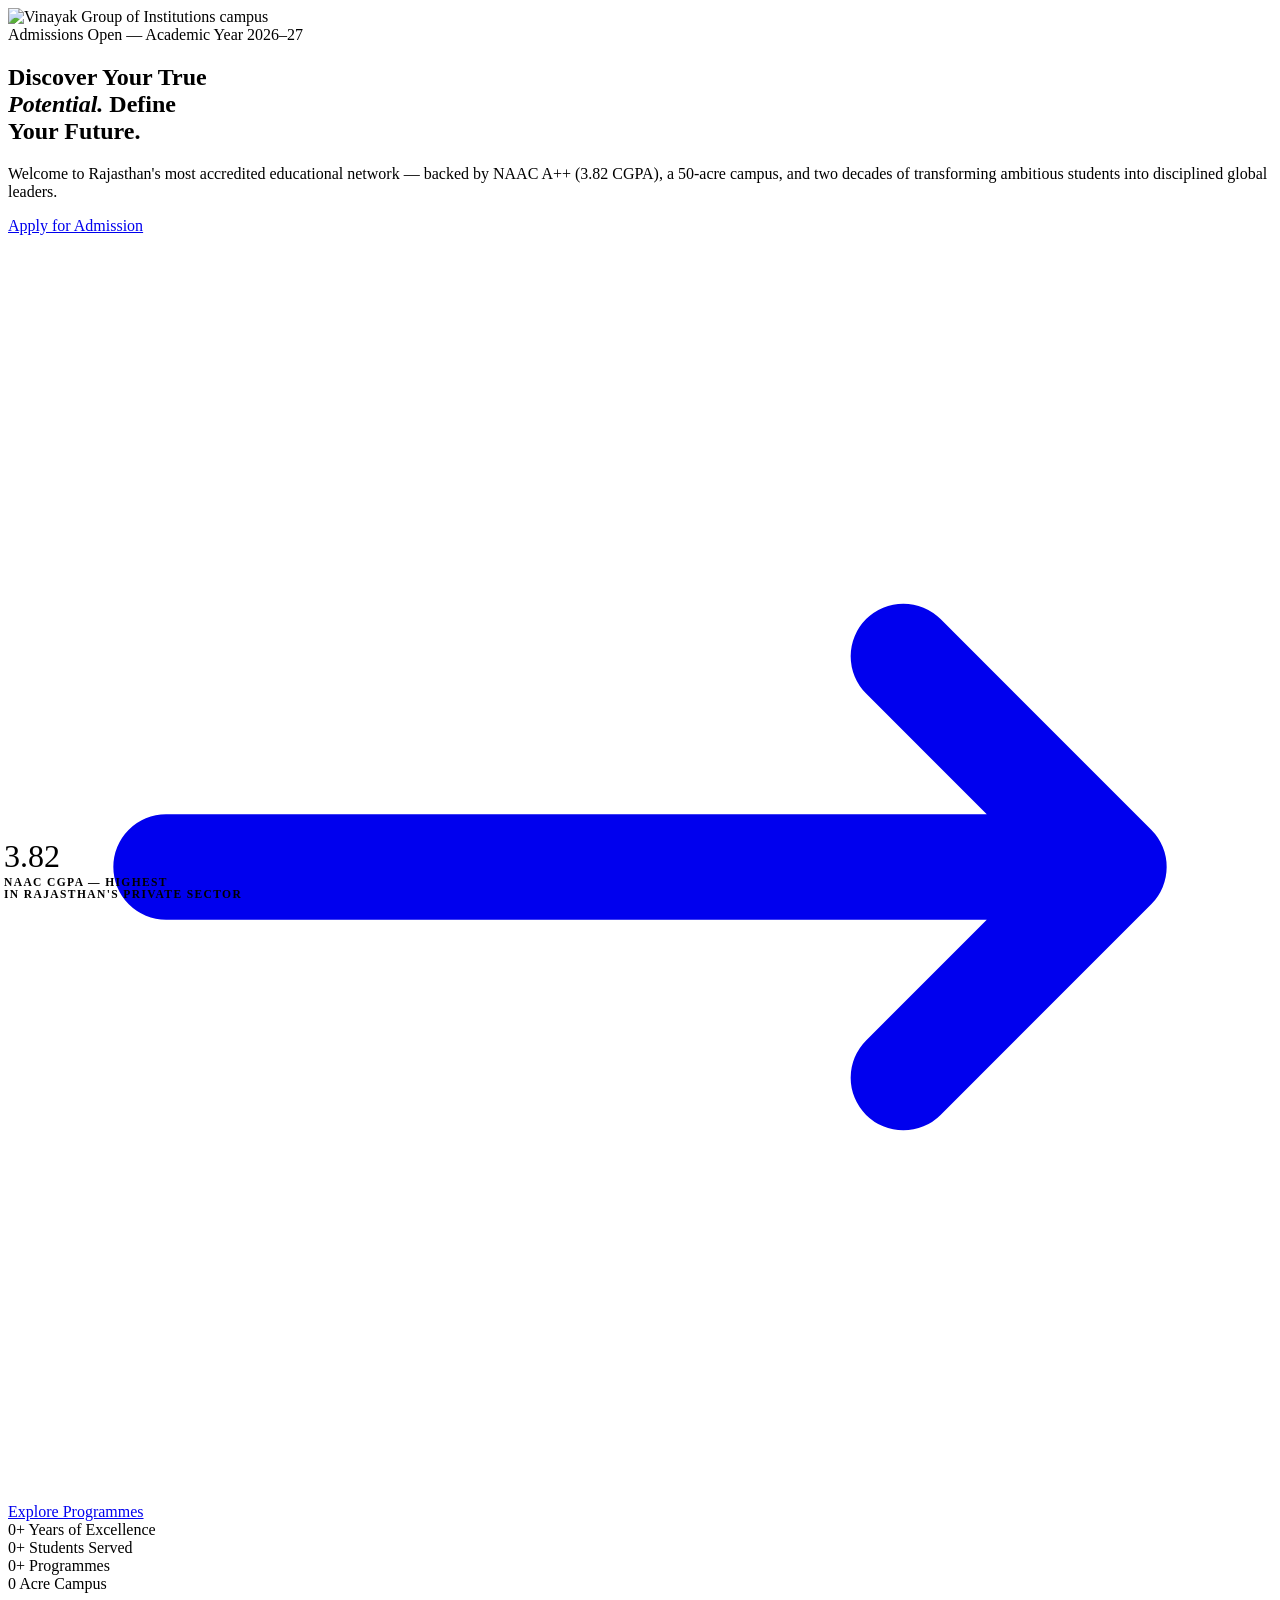
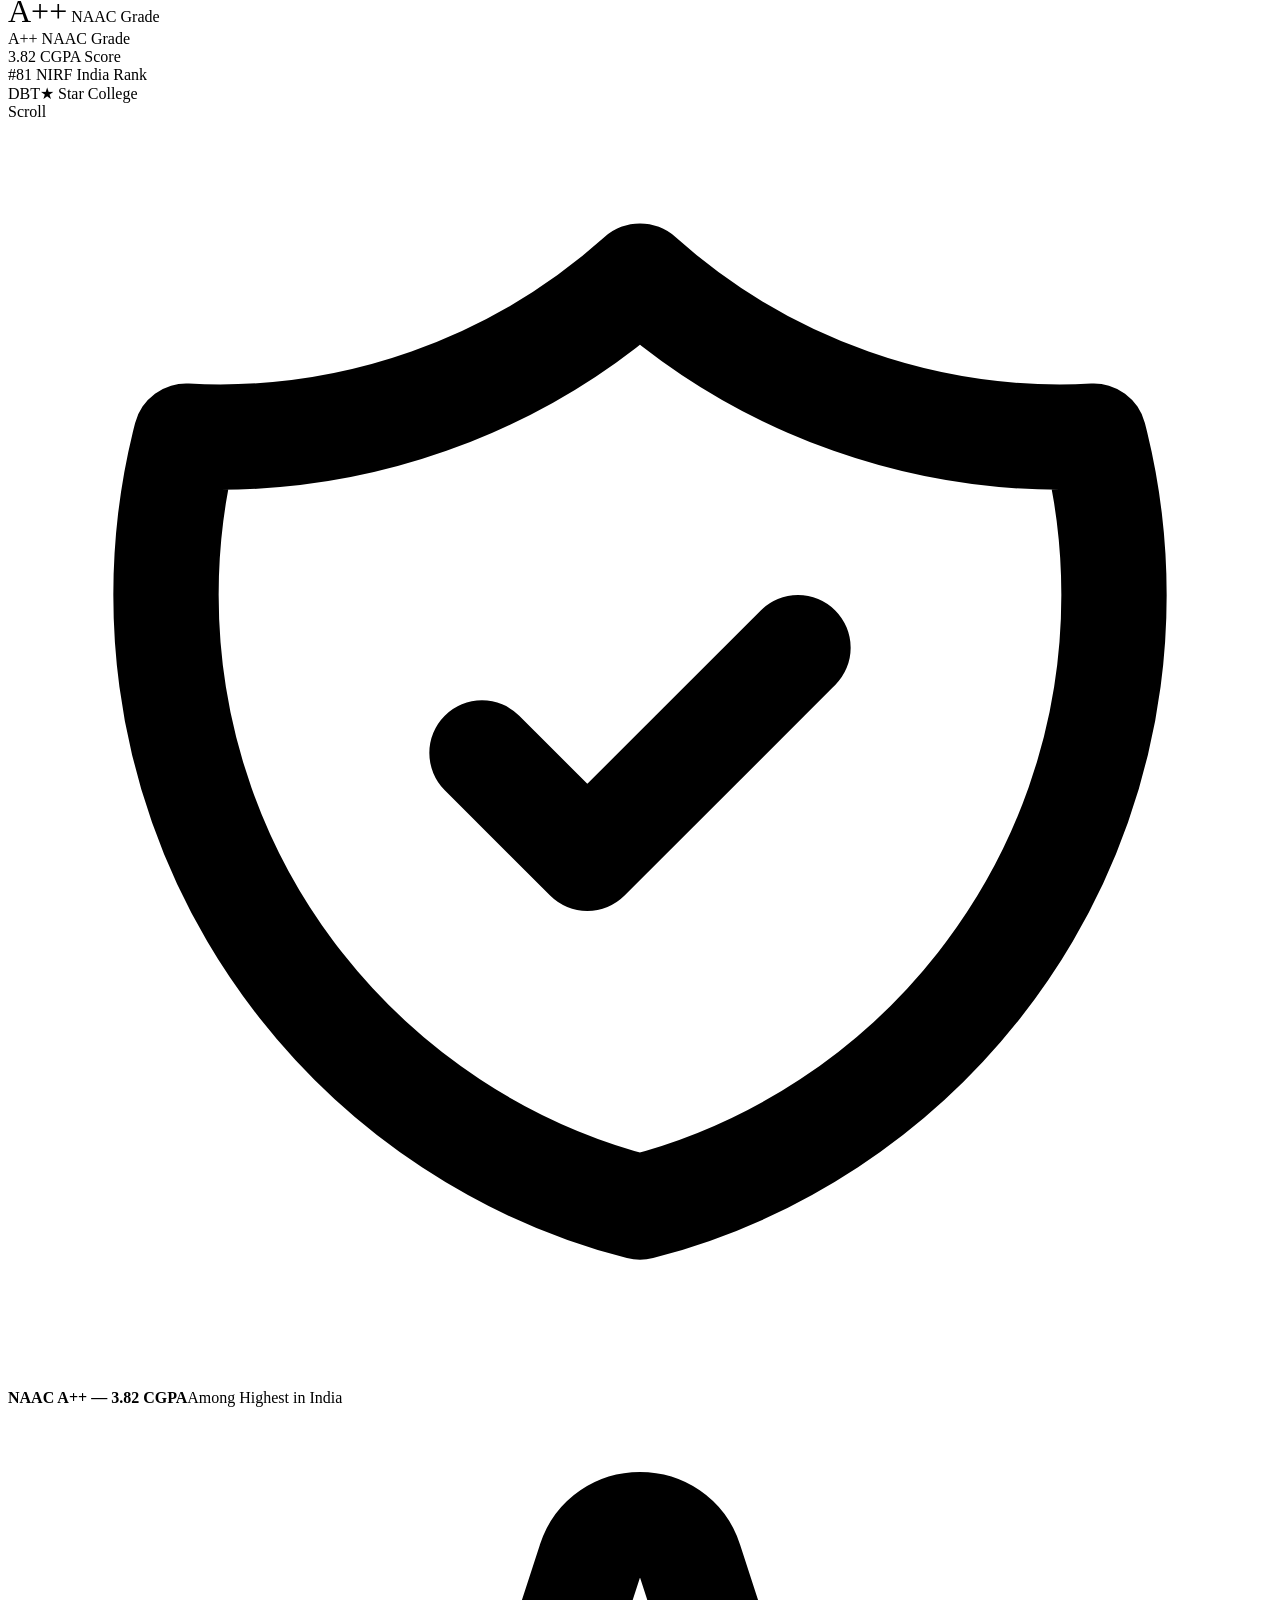
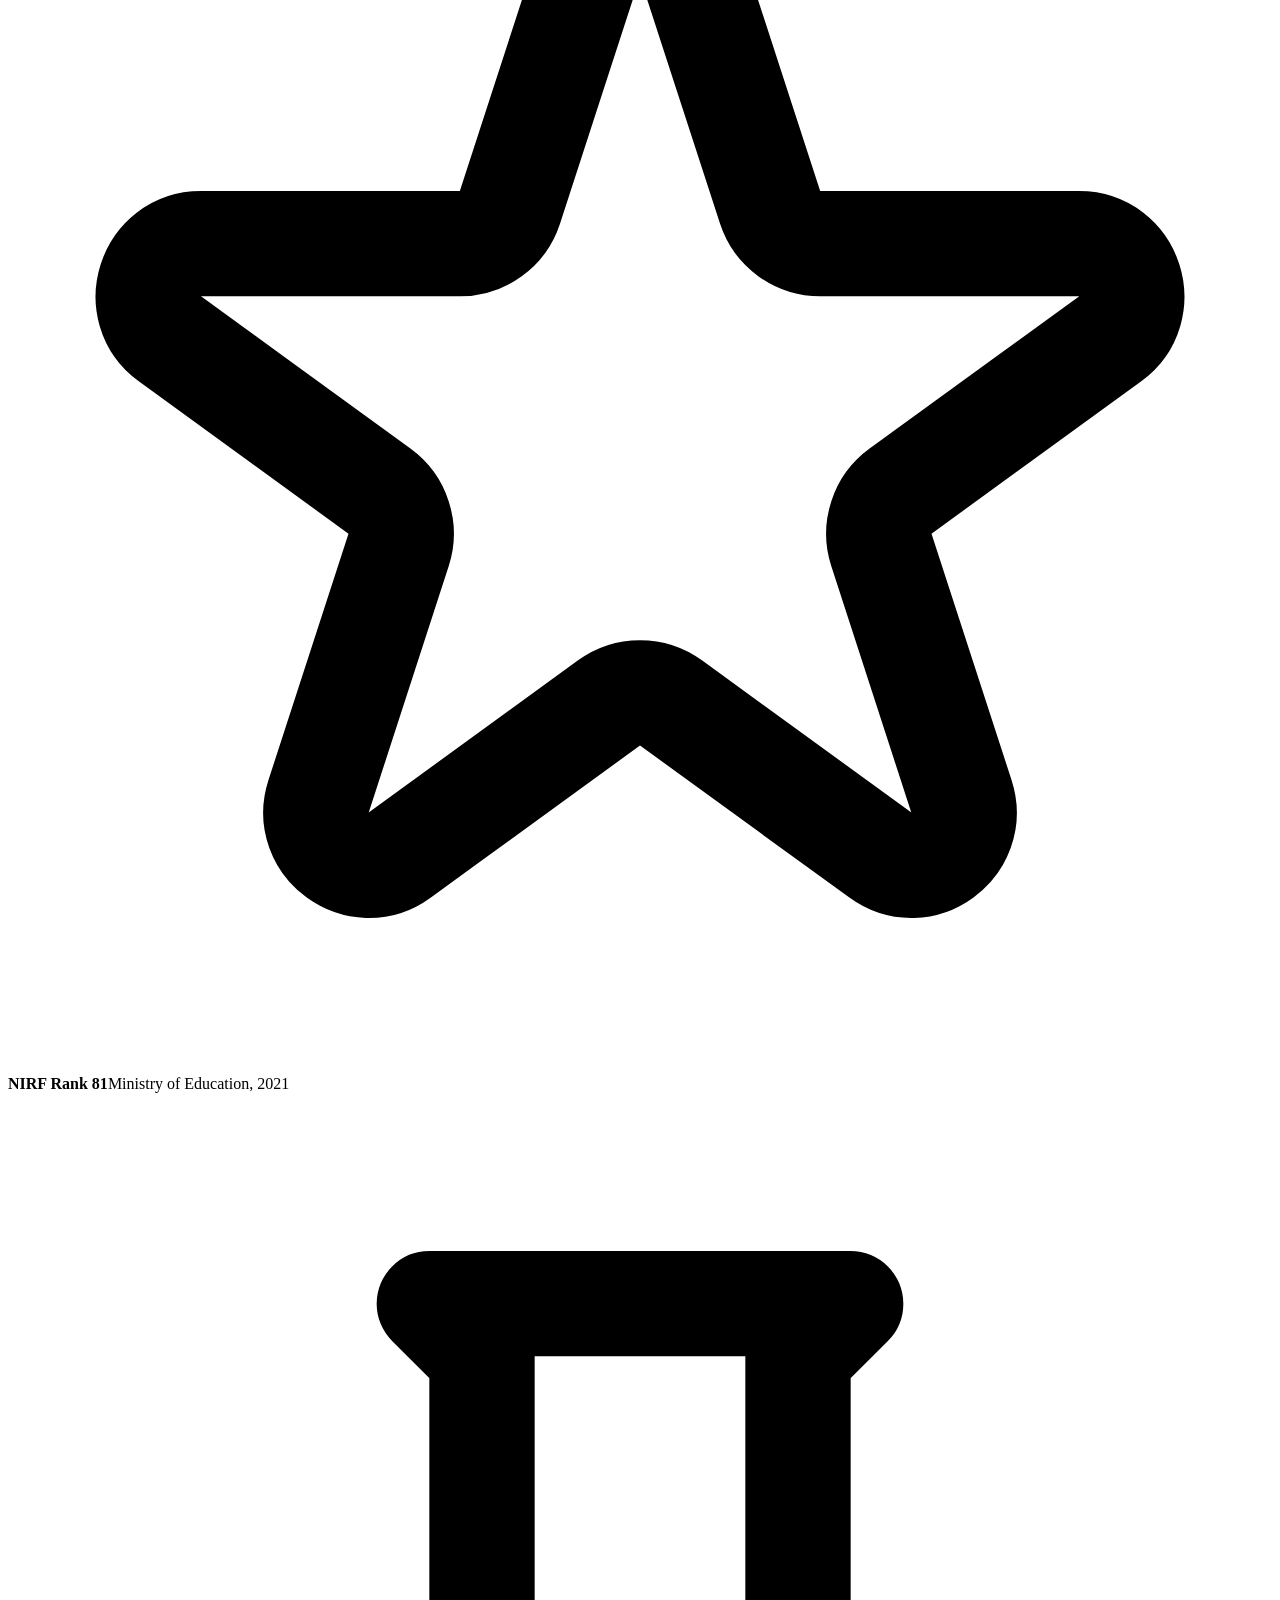
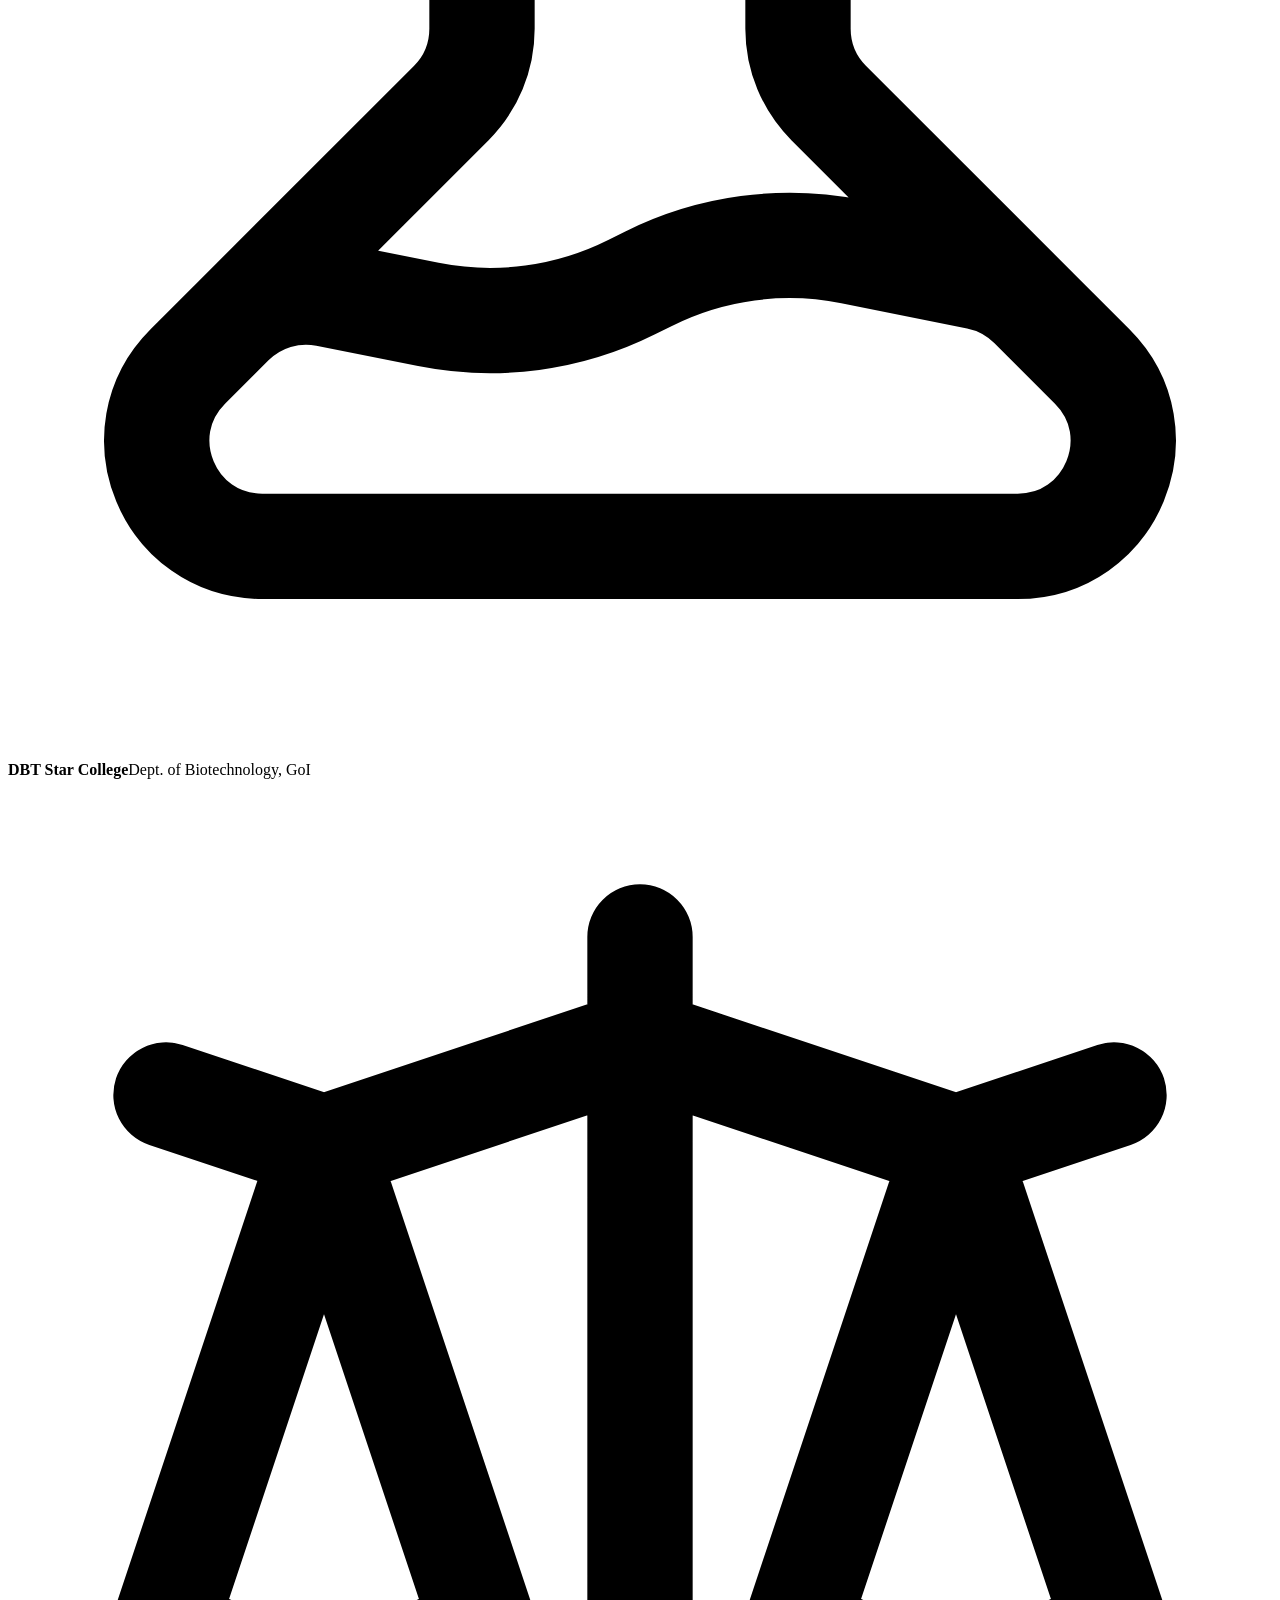
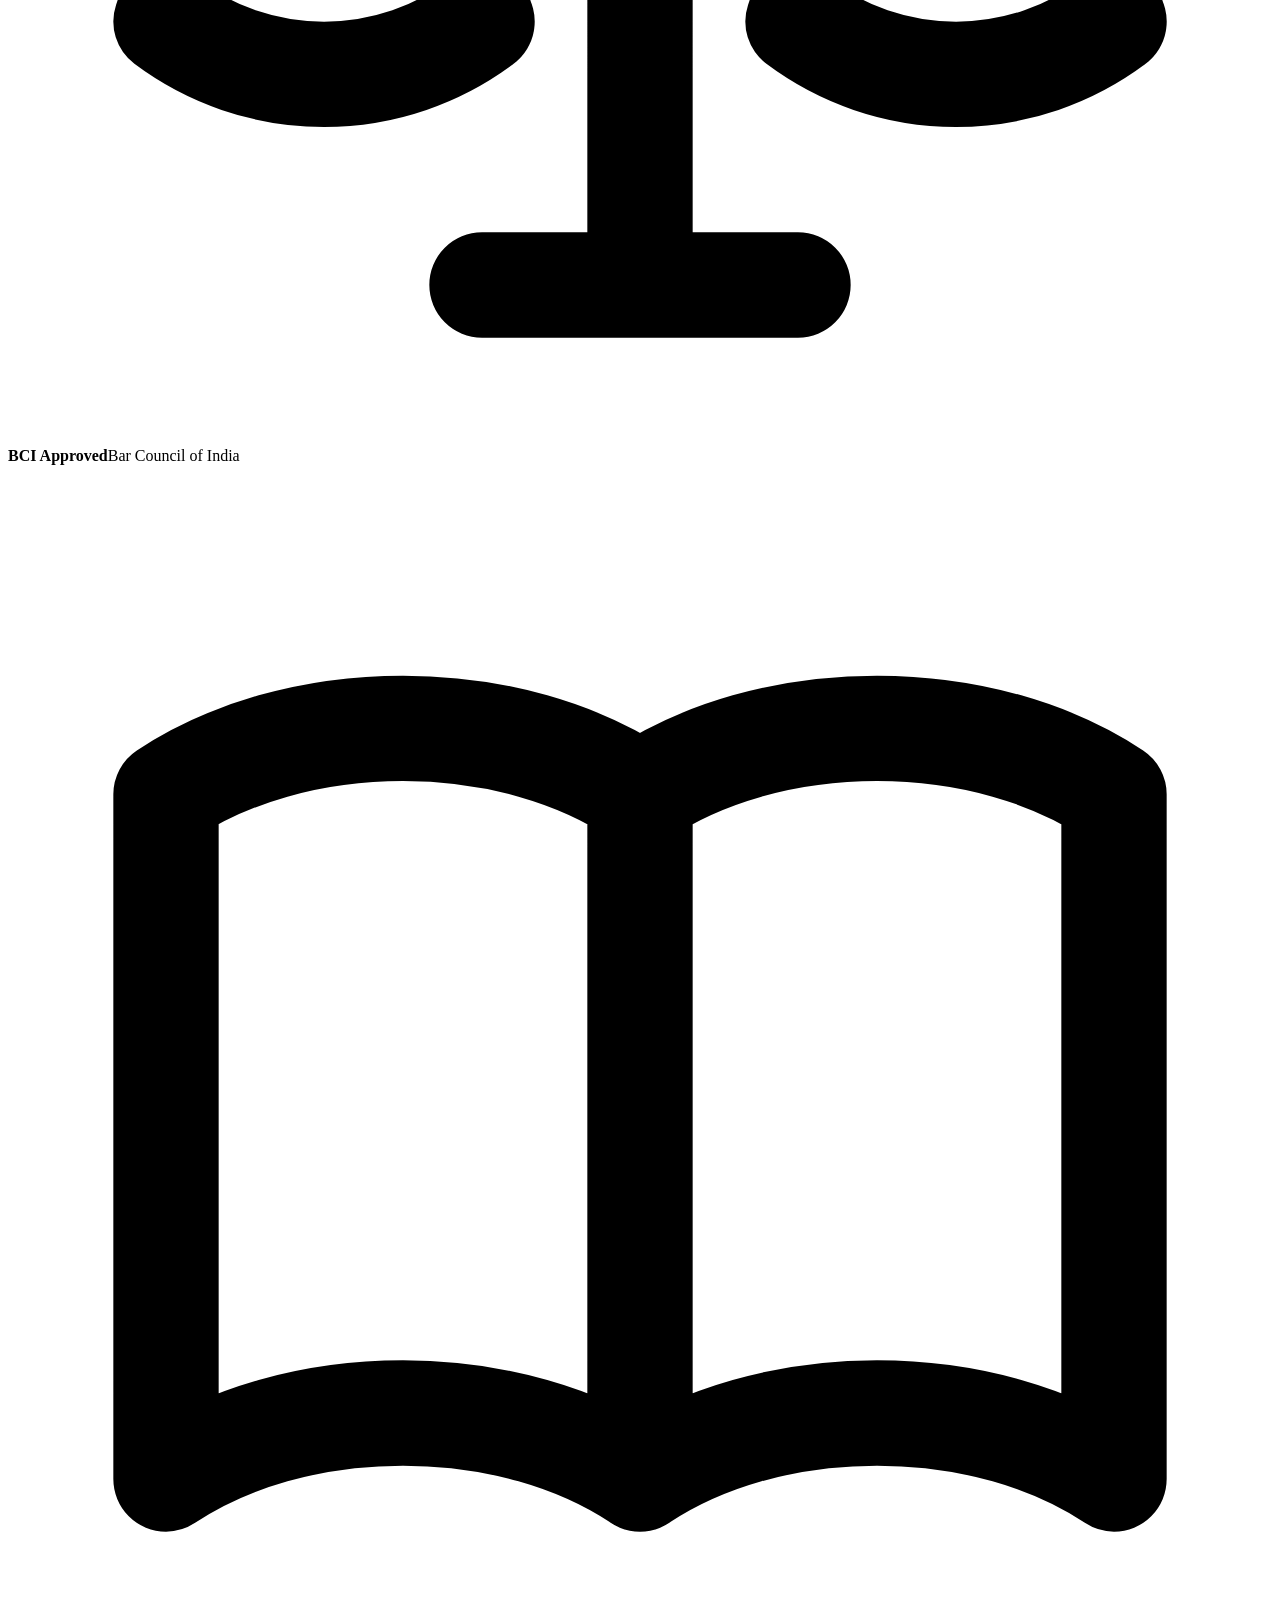
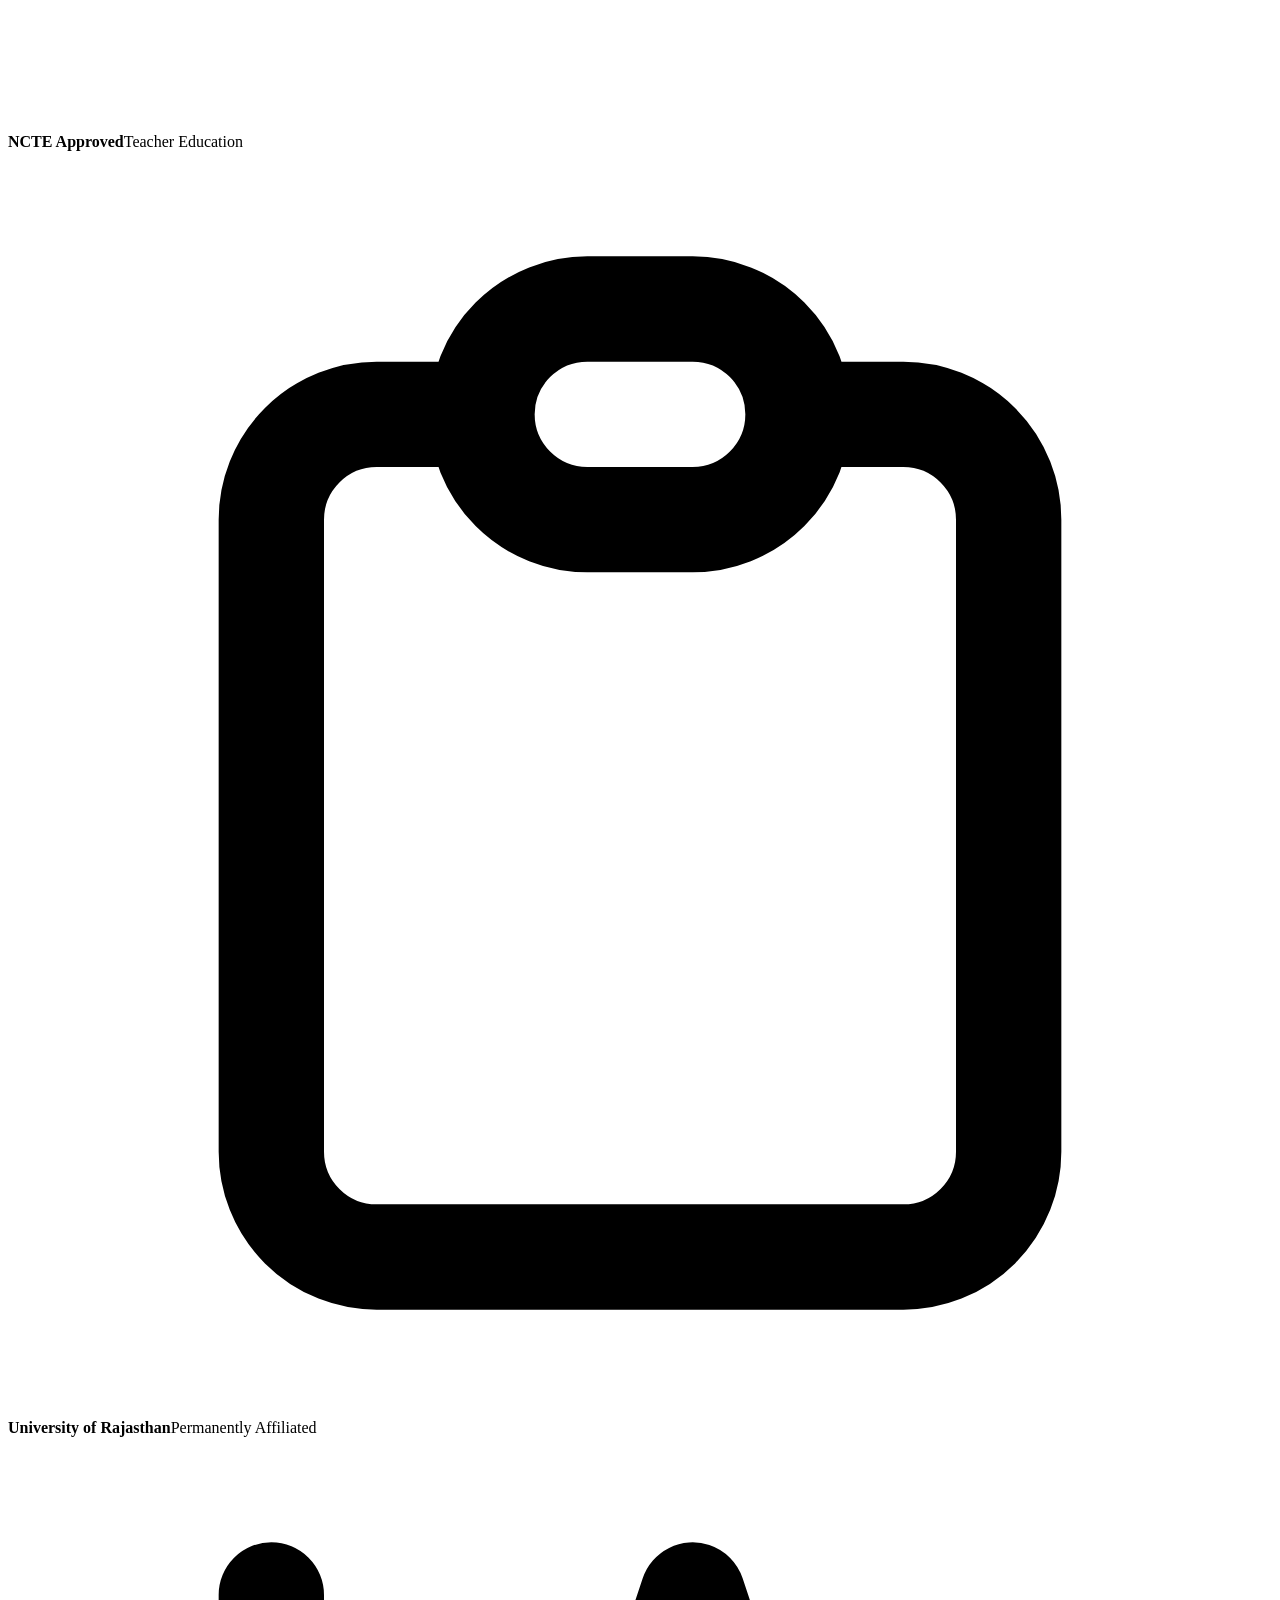
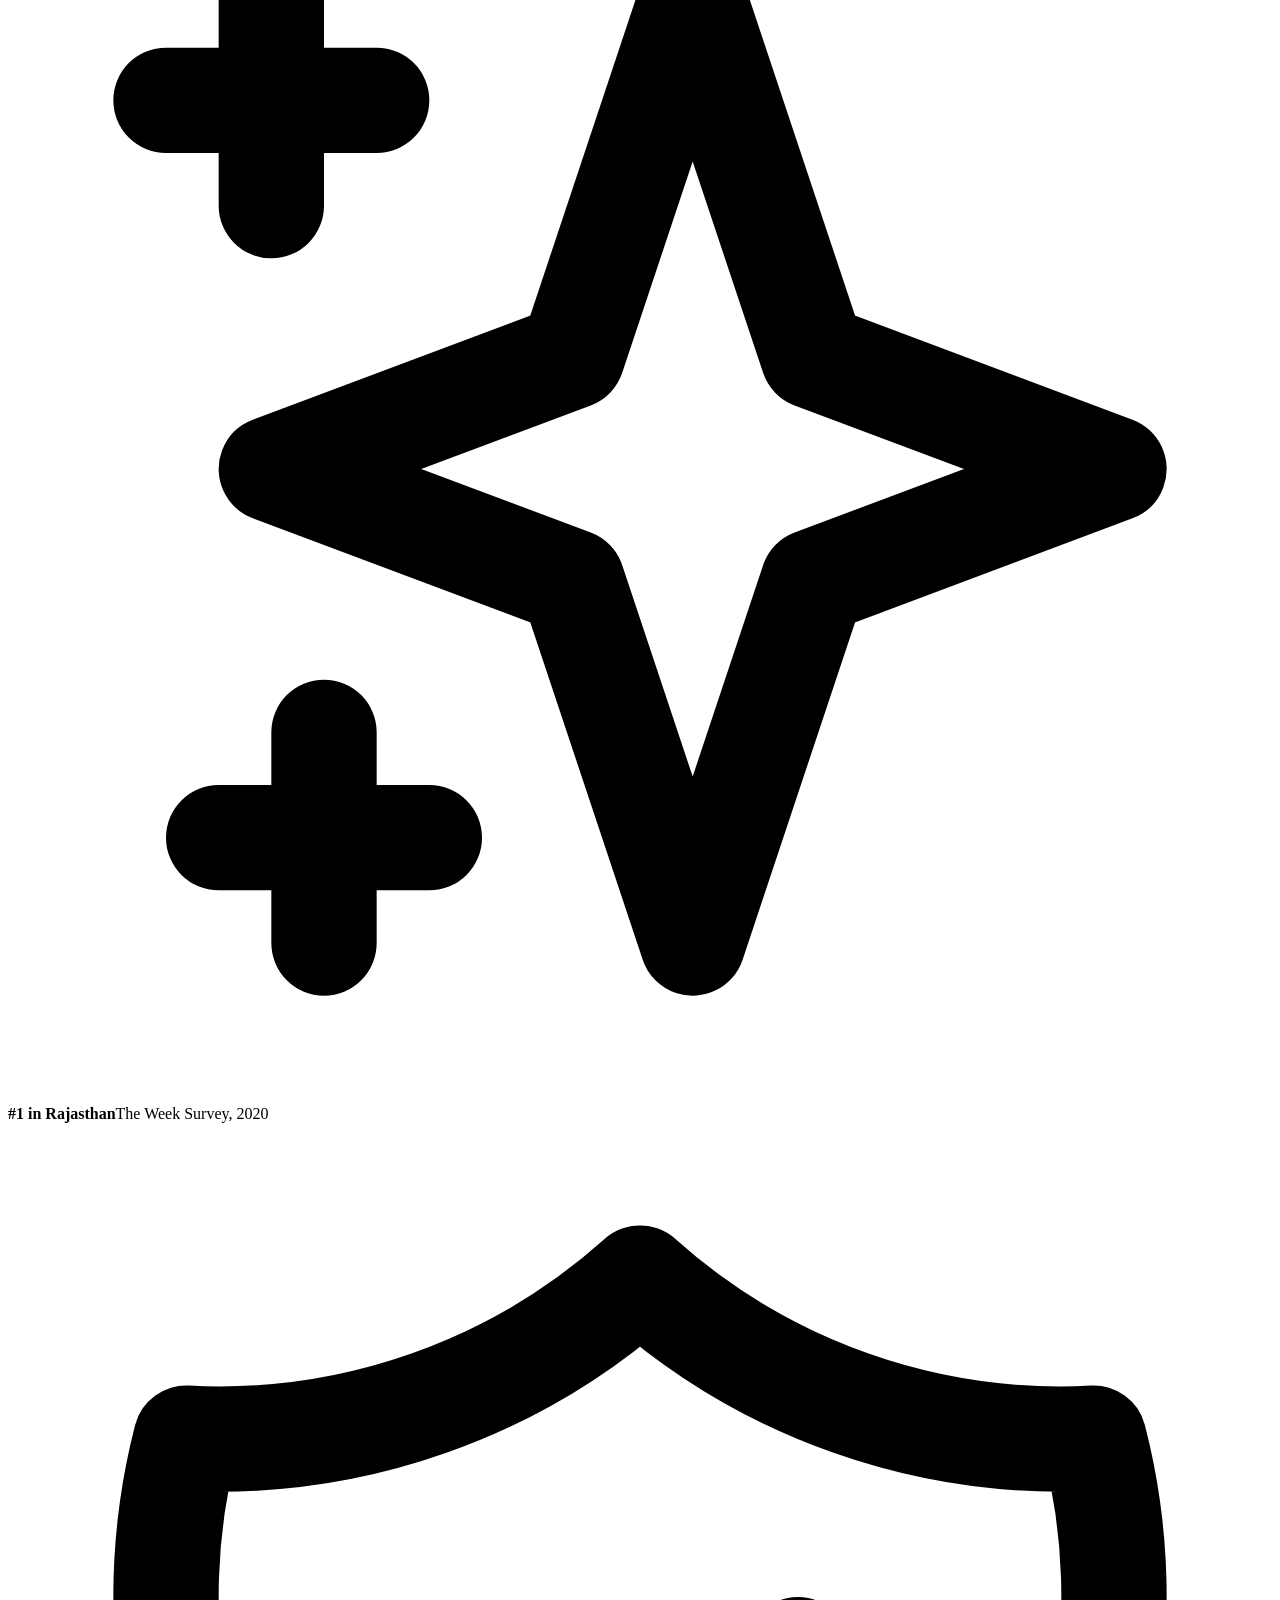
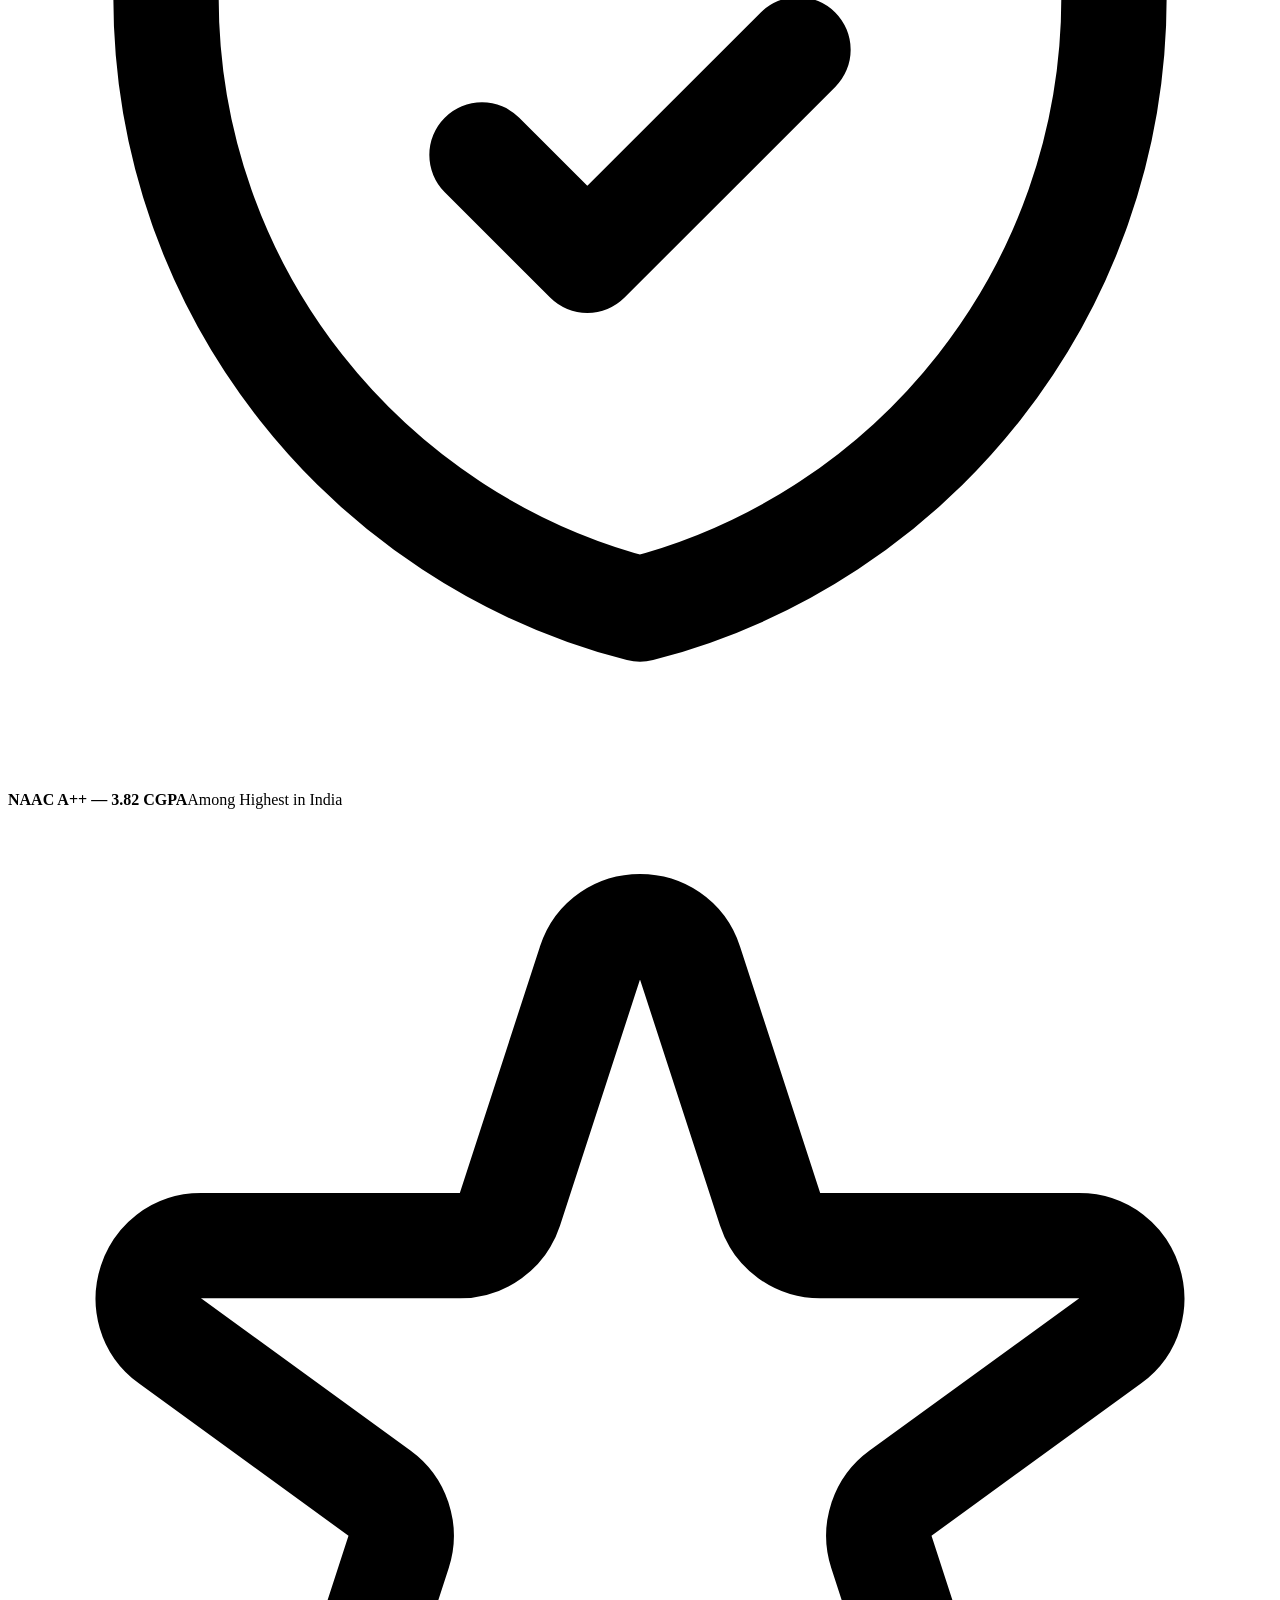
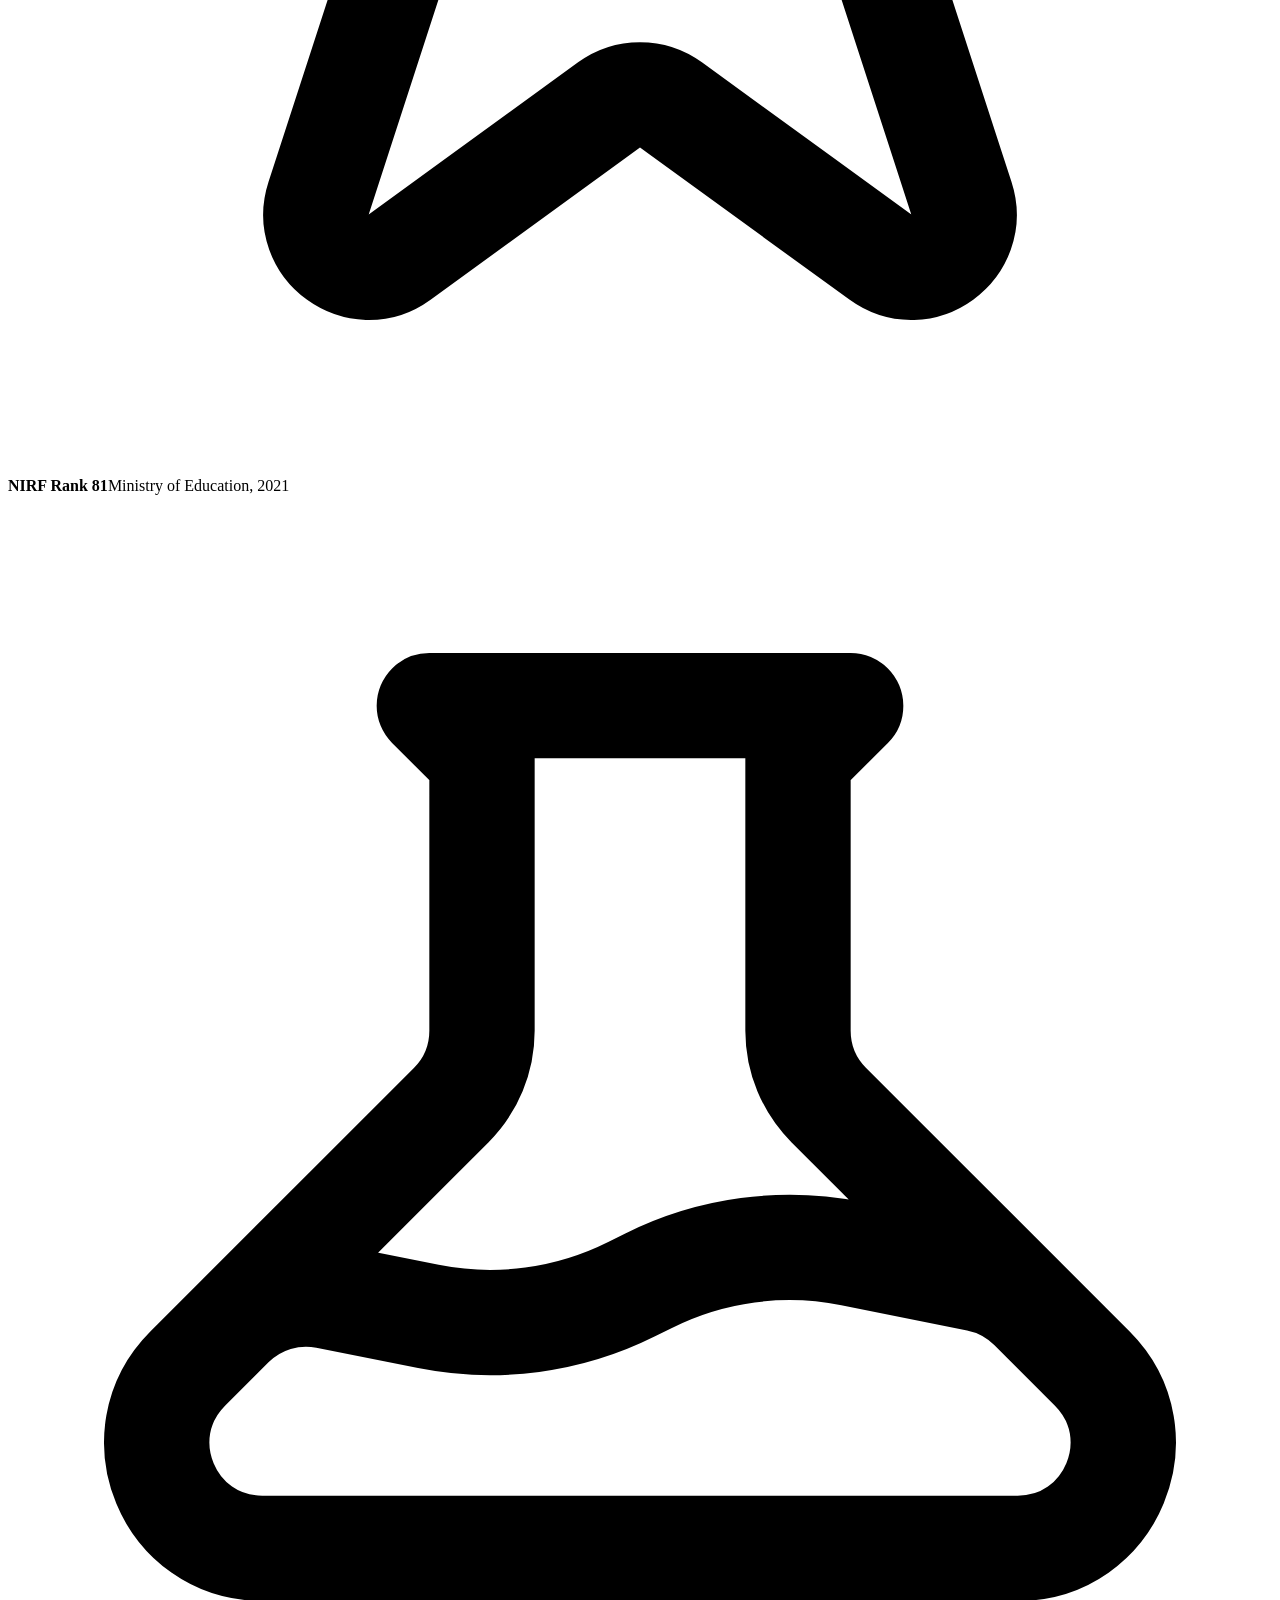
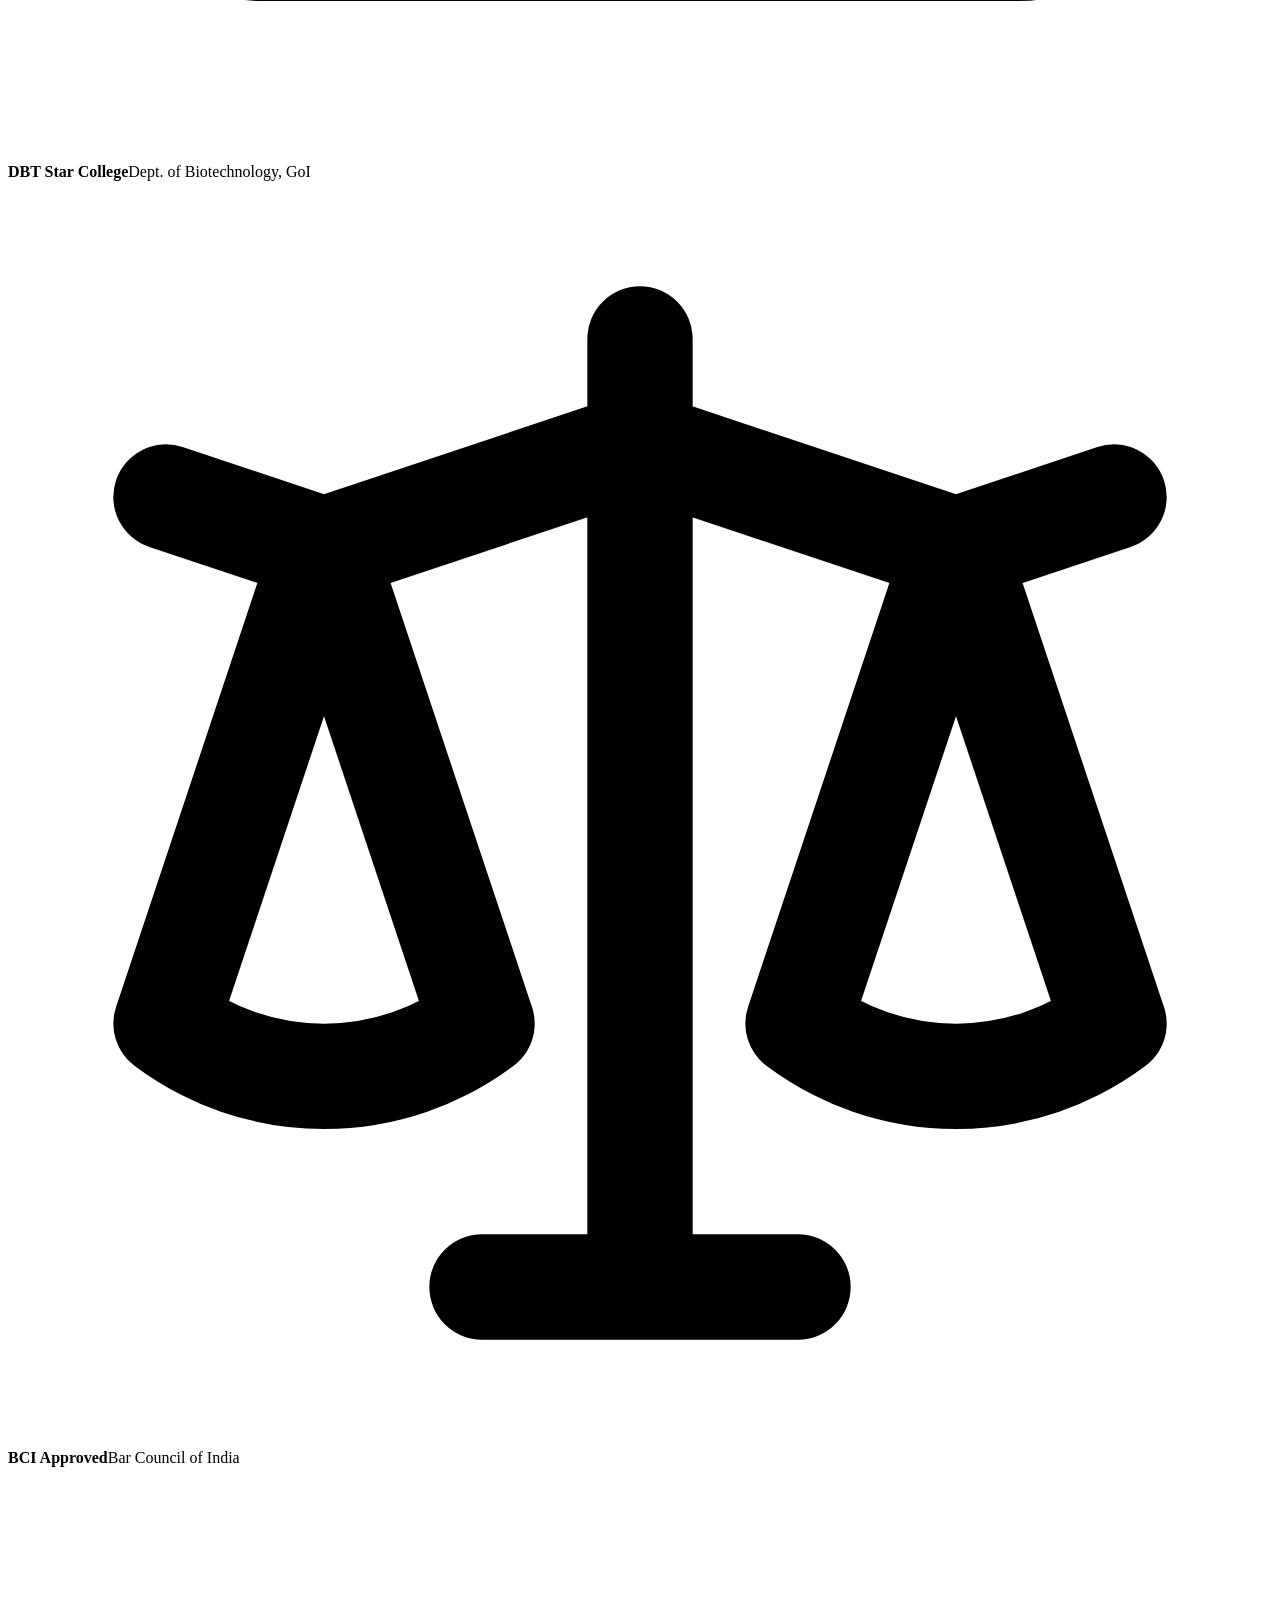
==== commit 3d9b1e8d: "Add files via upload" ====
--- a/index.html
+++ b/index.html
@@ -3,20 +3,42 @@
 <head>
   <meta charset="UTF-8">
   <meta name="viewport" content="width=device-width, initial-scale=1.0">
-  <title>Vinayak Group of Institutions Chomu | NAAC A++ | BA BSc BCom BEd LLB</title>
-  <meta name="description" content="Premier multi-disciplinary college group in Chomu, Jaipur. NAAC A++ (3.82 CGPA), NIRF Rank 81, BCI & NCTE approved. 18+ programmes across 5 institutions. Admissions open 2026-27.">
-  <meta name="keywords" content="Vinayak Group Chomu, best college Chomu Jaipur, NAAC A++ college Rajasthan, BCI approved law college Chomu, LLB Chomu, BA BSc BCom Chomu, BEd college Jaipur, Vinayak PG College, Vinayak Law College">
-  <meta property="og:title" content="Vinayak Group of Institutions, Chomu — NAAC A++ Accredited">
-  <meta property="og:description" content="20+ years of excellence. 5 institutions. 18+ programmes. 32,000 students. Chomu, Jaipur, Rajasthan.">
+  <title>Vinayak Group of Institutions Chomu | NAAC A++ | Best College Jaipur Rajasthan</title>
+  <meta name="description" content="Vinayak Group of Institutions, Chomu — Rajasthan's premier multi-disciplinary college group. NAAC A++ (3.82 CGPA), NIRF Rank 81, DBT Star College. BA BSc BCom BEd LLB programmes. Admissions open 2026-27.">
+  <meta name="keywords" content="Vinayak Group Chomu, NAAC A++ college Rajasthan, best college Chomu Jaipur, law college Chomu, LLB BCI approved, BA BSc BCom BEd, Vinayak PG College, NIRF rank 81, admissions 2026">
+  <meta name="author" content="Vinayak Group of Institutions">
+  <meta name="robots" content="index, follow">
   <link rel="canonical" href="https://vinayakgroupchomu.edu.in/">
-  <link rel="stylesheet" href="style.css">
+
+  <!-- Open Graph -->
+  <meta property="og:type"        content="website">
+  <meta property="og:url"         content="https://vinayakgroupchomu.edu.in/">
+  <meta property="og:title"       content="Vinayak Group of Institutions Chomu | NAAC A++ | Admissions 2026">
+  <meta property="og:description" content="Premier multi-disciplinary college group in Chomu, Jaipur. NAAC A++ (3.82 CGPA), NIRF Rank 81, BCI & NCTE approved. 18+ programmes across 5 institutions.">
+  <meta property="og:image"       content="https://images.unsplash.com/photo-1562774053-701939374585?w=1200&q=80">
+  <meta property="og:site_name"   content="Vinayak Group of Institutions">
+  <meta property="og:locale"      content="en_IN">
+
+  <!-- Twitter Card -->
+  <meta name="twitter:card"        content="summary_large_image">
+  <meta name="twitter:title"       content="Vinayak Group of Institutions Chomu | NAAC A++">
+  <meta name="twitter:description" content="NAAC A++ accredited college group in Chomu, Rajasthan. BCI approved Law College, NCTE Teacher Education, DBT Star Labs.">
+  <meta name="twitter:image"       content="https://images.unsplash.com/photo-1562774053-701939374585?w=1200&q=80">
+
+  <!-- Favicon -->
+  <link rel="icon" type="image/svg+xml" href="data:image/svg+xml,<svg xmlns='http://www.w3.org/2000/svg' viewBox='0 0 32 32'><rect width='32' height='32' rx='6' fill='%230C1B33'/><text x='16' y='22' font-family='serif' font-size='16' font-weight='bold' text-anchor='middle' fill='%23C9A84C'>VG</text></svg>">
+  <link rel="shortcut icon" href="data:image/svg+xml,<svg xmlns='http://www.w3.org/2000/svg' viewBox='0 0 32 32'><rect width='32' height='32' rx='6' fill='%230C1B33'/><text x='16' y='22' font-family='serif' font-size='16' font-weight='bold' text-anchor='middle' fill='%23C9A84C'>VG</text></svg>">
+
   <!-- Schema.org Structured Data -->
   <script type="application/ld+json">
   {
     "@context": "https://schema.org",
     "@type": "EducationalOrganization",
     "name": "Vinayak Group of Institutions",
+    "alternateName": "Vinayak Group Chomu",
     "url": "https://vinayakgroupchomu.edu.in",
+    "logo": "https://vinayakgroupchomu.edu.in/assets/images/logo.png",
+    "description": "NAAC A++ accredited multi-disciplinary college group in Chomu, Jaipur, Rajasthan",
     "address": {
       "@type": "PostalAddress",
       "streetAddress": "Vinayak Vihar, Kacholiya Road",
@@ -27,705 +49,565 @@
     },
     "telephone": "+91-9414247984",
     "email": "vinayakgroup2003@gmail.com",
-    "description": "NAAC A++ accredited group of educational institutions in Chomu, Jaipur offering BA, BSc, BCom, BEd, LLB programmes.",
-    "sameAs": ["https://www.vinayakpg.com"]
+    "foundingDate": "2004",
+    "numberOfStudents": "32000",
+    "accreditationType": "NAAC A++",
+    "sameAs": ["https://www.vinayakpg.com", "https://vlcchomu.com"]
   }
   </script>
+
+  <link rel="stylesheet" href="assets/css/style.css">
 </head>
 <body>
 
-<!-- ── COMPONENTS INJECTION ────────────────────────────────── -->
+<!-- ── COMPONENT CONTAINERS ──────────────────────────────── -->
 <div id="nav-container"></div>
 
-<!-- ── ANNOUNCEMENT BAR ────────────────────────────────────── -->
-<div class="announcement-bar">
-  <div class="announcement-label">📢 Latest</div>
-  <div class="announcement-ticker">
-    <div class="announcement-ticker-inner">
-      <span class="announcement-ticker-item">Admissions Open for 2026–27 — Apply Online Now</span>
-      <span class="announcement-ticker-item">Vinayak International College — NAAC A++ Reaccredited (3.82 CGPA)</span>
-      <span class="announcement-ticker-item">NIRF 2021: Ranked 81st in India — College Category</span>
-      <span class="announcement-ticker-item">DBT Star College Status Awarded by Govt. of India</span>
-      <span class="announcement-ticker-item">LL.B. Admissions via CLAT / RULET / AILET — 120 Seats Available</span>
-      <span class="announcement-ticker-item">Republic Day Cultural Fest — Annual Cultural Celebrations</span>
-      <!-- Duplicate for seamless loop -->
-      <span class="announcement-ticker-item">Admissions Open for 2026–27 — Apply Online Now</span>
-      <span class="announcement-ticker-item">Vinayak International College — NAAC A++ Reaccredited (3.82 CGPA)</span>
-      <span class="announcement-ticker-item">NIRF 2021: Ranked 81st in India — College Category</span>
-      <span class="announcement-ticker-item">DBT Star College Status Awarded by Govt. of India</span>
-      <span class="announcement-ticker-item">LL.B. Admissions via CLAT / RULET / AILET — 120 Seats Available</span>
-    </div>
-  </div>
-</div>
-
-<!-- ── HERO SECTION ─────────────────────────────────────────── -->
-<section class="hero" id="home">
-  <div class="hero-bg-image"></div>
-  <div class="hero-pattern"></div>
-
-  <!-- SVG Campus Illustration -->
-  <div style="position:absolute;inset:0;z-index:1;opacity:0.12;">
-    <svg xmlns="http://www.w3.org/2000/svg" viewBox="0 0 1440 800" preserveAspectRatio="xMidYMid slice" style="width:100%;height:100%;">
-      <rect x="480" y="240" width="480" height="320" fill="#C9933A" rx="4" opacity="0.3"/>
-      <rect x="280" y="360" width="180" height="200" fill="#C9933A" rx="4" opacity="0.2"/>
-      <rect x="980" y="360" width="180" height="200" fill="#C9933A" rx="4" opacity="0.2"/>
-      <circle cx="200" cy="490" r="60" fill="#2A6A40" opacity="0.3"/>
-      <circle cx="1240" cy="490" r="60" fill="#2A6A40" opacity="0.3"/>
-    </svg>
+<!-- ── HERO ──────────────────────────────────────────────── -->
+<section class="hero" id="home" aria-label="Hero section">
+  <div class="hero-bg">
+    <img
+      src="https://images.unsplash.com/photo-1562774053-701939374585?w=1920&q=80"
+      alt="Vinayak Group of Institutions campus"
+      fetchpriority="high"
+    >
+    <div class="hero-bg-overlay"></div>
+    <div class="hero-bg-pattern"></div>
   </div>
 
   <div class="hero-content">
     <div class="hero-badge">
-      <div class="hero-badge-dot"></div>
-      <span>Admissions Open — 2026–27 Academic Session</span>
-    </div>
-    <h1>Discover Your True<br><em>Potential.</em> Define Your<br>Future.</h1>
-    <p class="hero-sub">Welcome to Rajasthan's premier educational network — backed by an elite NAAC A++ accreditation, 50-acre infrastructure, and two decades of transforming ambitious students into disciplined global leaders.</p>
+      <div class="hero-badge-dot" aria-hidden="true"></div>
+      <span>Admissions Open — Academic Year 2026–27</span>
+    </div>
+
+    <h1>Discover Your True<br><em>Potential.</em> Define<br>Your Future.</h1>
+
+    <p class="hero-sub">
+      Welcome to Rajasthan's most accredited educational network — backed by NAAC A++ (3.82 CGPA), a 50-acre campus, and two decades of transforming ambitious students into disciplined global leaders.
+    </p>
+
     <div class="hero-actions">
-      <a href="admissions.html#apply" class="btn btn-primary">
-        Start Your Application
-        <svg fill="none" viewBox="0 0 24 24" stroke="currentColor"><path stroke-linecap="round" stroke-linejoin="round" stroke-width="2" d="M17 8l4 4m0 0l-4 4m4-4H3"/></svg>
+      <a href="admissions.html#apply" class="btn btn-primary btn-lg btn-icon">
+        Apply for Admission
+        <svg class="arrow-right" fill="none" viewBox="0 0 24 24" stroke="currentColor" aria-hidden="true"><path stroke-linecap="round" stroke-linejoin="round" stroke-width="2" d="M17 8l4 4m0 0l-4 4m4-4H3"/></svg>
       </a>
-      <a href="courses.html" class="btn btn-outline">
+      <a href="courses.html" class="btn btn-outline-light btn-lg">
         Explore Programmes
       </a>
     </div>
-    <div class="hero-stats">
-      <div class="hero-stat">
-        <span class="hero-stat-num" data-count="20+">20+</span>
-        <span class="hero-stat-label">Years Legacy</span>
-      </div>
-      <div class="hero-stat">
-        <span class="hero-stat-num" data-count="32000+">32,000+</span>
+
+    <div class="hero-stats" role="list">
+      <div role="listitem">
+        <span class="hero-stat-num" data-count="20" data-suffix="+">0+</span>
+        <span class="hero-stat-label">Years of Excellence</span>
+      </div>
+      <div role="listitem">
+        <span class="hero-stat-num" data-count="32000" data-suffix="+">0+</span>
         <span class="hero-stat-label">Students Served</span>
       </div>
-      <div class="hero-stat">
-        <span class="hero-stat-num" data-count="18+">18+</span>
+      <div role="listitem">
+        <span class="hero-stat-num" data-count="18" data-suffix="+">0+</span>
         <span class="hero-stat-label">Programmes</span>
       </div>
-      <div class="hero-stat">
-        <span class="hero-stat-num" data-count="50">50</span>
+      <div role="listitem">
+        <span class="hero-stat-num" data-count="50">0</span>
         <span class="hero-stat-label">Acre Campus</span>
       </div>
-      <div class="hero-stat">
-        <span class="hero-stat-num">A++</span>
+      <div role="listitem">
+        <span class="hero-stat-num" style="font-size:clamp(1.5rem,2.5vw,2.5rem);">A++</span>
         <span class="hero-stat-label">NAAC Grade</span>
       </div>
     </div>
   </div>
 
-  <!-- Floating Accreditation Badges -->
-  <div class="hero-accred">
-    <div class="accred-badge">
-      <span class="accred-badge-value">A++</span>
-      <span class="accred-badge-label">NAAC Grade</span>
-    </div>
-    <div class="accred-badge">
-      <span class="accred-badge-value">3.82</span>
-      <span class="accred-badge-label">CGPA Score</span>
-    </div>
-    <div class="accred-badge">
-      <span class="accred-badge-value">#81</span>
-      <span class="accred-badge-label">NIRF India Rank</span>
-    </div>
-    <div class="accred-badge">
-      <span class="accred-badge-value">DBT ★</span>
-      <span class="accred-badge-label">Star College</span>
-    </div>
-  </div>
-
-  <div class="hero-scroll">
-    <div class="scroll-line"></div>
-    <span>Scroll to Explore</span>
-  </div>
-</section>
-
-<!-- ── TRUST STRIP ──────────────────────────────────────────── -->
-<div class="trust-strip">
-  <div class="trust-strip-inner">
+  <!-- Floating Accreditation Cards -->
+  <div class="hero-badges" role="list" aria-label="Key Accreditations">
+    <div class="hero-badge-card" role="listitem">
+      <span class="value">A++</span>
+      <span class="label">NAAC Grade</span>
+    </div>
+    <div class="hero-badge-card" role="listitem">
+      <span class="value">3.82</span>
+      <span class="label">CGPA Score</span>
+    </div>
+    <div class="hero-badge-card" role="listitem">
+      <span class="value">#81</span>
+      <span class="label">NIRF India Rank</span>
+    </div>
+    <div class="hero-badge-card" role="listitem">
+      <span class="value">DBT★</span>
+      <span class="label">Star College</span>
+    </div>
+  </div>
+
+  <div class="hero-scroll" aria-hidden="true">
+    <div class="hero-scroll-line"></div>
+    <span>Scroll</span>
+  </div>
+</section>
+
+<!-- ── TRUST STRIP ────────────────────────────────────────── -->
+<div class="trust-strip" aria-label="Accreditations and affiliations">
+  <div class="trust-strip-track">
     <div class="trust-item">
       <div class="trust-icon">
         <svg fill="none" viewBox="0 0 24 24" stroke="currentColor"><path stroke-linecap="round" stroke-linejoin="round" stroke-width="2" d="M9 12l2 2 4-4m5.618-4.016A11.955 11.955 0 0112 2.944a11.955 11.955 0 01-8.618 3.04A12.02 12.02 0 003 9c0 5.591 3.824 10.29 9 11.622 5.176-1.332 9-6.03 9-11.622 0-1.042-.133-2.052-.382-3.016z"/></svg>
       </div>
-      <div class="trust-text">
-        <strong>NAAC A++</strong>
-        <span>3.82 CGPA — Among Highest in India</span>
-      </div>
+      <div class="trust-label"><strong>NAAC A++ — 3.82 CGPA</strong><span>Among Highest in India</span></div>
     </div>
     <div class="trust-item">
       <div class="trust-icon">
         <svg fill="none" viewBox="0 0 24 24" stroke="currentColor"><path stroke-linecap="round" stroke-linejoin="round" stroke-width="2" d="M11.049 2.927c.3-.921 1.603-.921 1.902 0l1.519 4.674a1 1 0 00.95.69h4.915c.969 0 1.371 1.24.588 1.81l-3.976 2.888a1 1 0 00-.363 1.118l1.518 4.674c.3.922-.755 1.688-1.538 1.118l-3.976-2.888a1 1 0 00-1.176 0l-3.976 2.888c-.783.57-1.838-.197-1.538-1.118l1.518-4.674a1 1 0 00-.363-1.118l-3.976-2.888c-.784-.57-.38-1.81.588-1.81h4.914a1 1 0 00.951-.69l1.519-4.674z"/></svg>
       </div>
-      <div class="trust-text">
-        <strong>NIRF Rank 81</strong>
-        <span>India Rankings — Ministry of Education</span>
-      </div>
+      <div class="trust-label"><strong>NIRF Rank 81</strong><span>Ministry of Education, 2021</span></div>
     </div>
     <div class="trust-item">
       <div class="trust-icon">
         <svg fill="none" viewBox="0 0 24 24" stroke="currentColor"><path stroke-linecap="round" stroke-linejoin="round" stroke-width="2" d="M19.428 15.428a2 2 0 00-1.022-.547l-2.387-.477a6 6 0 00-3.86.517l-.318.158a6 6 0 01-3.86.517L6.05 15.21a2 2 0 00-1.806.547M8 4h8l-1 1v5.172a2 2 0 00.586 1.414l5 5c1.26 1.26.367 3.414-1.415 3.414H4.828c-1.782 0-2.674-2.154-1.414-3.414l5-5A2 2 0 009 10.172V5L8 4z"/></svg>
       </div>
-      <div class="trust-text">
-        <strong>DBT Star College</strong>
-        <span>Dept. of Biotechnology, Govt. of India</span>
-      </div>
+      <div class="trust-label"><strong>DBT Star College</strong><span>Dept. of Biotechnology, GoI</span></div>
     </div>
     <div class="trust-item">
       <div class="trust-icon">
         <svg fill="none" viewBox="0 0 24 24" stroke="currentColor"><path stroke-linecap="round" stroke-linejoin="round" stroke-width="2" d="M3 6l3 1m0 0l-3 9a5.002 5.002 0 006.001 0M6 7l3 9M6 7l6-2m6 2l3-1m-3 1l-3 9a5.002 5.002 0 006.001 0M18 7l3 9m-3-9l-6-2m0-2v2m0 16V5m0 16H9m3 0h3"/></svg>
       </div>
-      <div class="trust-text">
-        <strong>BCI Approved</strong>
-        <span>Bar Council of India — Law College</span>
-      </div>
+      <div class="trust-label"><strong>BCI Approved</strong><span>Bar Council of India</span></div>
     </div>
     <div class="trust-item">
       <div class="trust-icon">
         <svg fill="none" viewBox="0 0 24 24" stroke="currentColor"><path stroke-linecap="round" stroke-linejoin="round" stroke-width="2" d="M12 6.253v13m0-13C10.832 5.477 9.246 5 7.5 5S4.168 5.477 3 6.253v13C4.168 18.477 5.754 18 7.5 18s3.332.477 4.5 1.253m0-13C13.168 5.477 14.754 5 16.5 5c1.747 0 3.332.477 4.5 1.253v13C19.832 18.477 18.247 18 16.5 18c-1.746 0-3.332.477-4.5 1.253"/></svg>
       </div>
-      <div class="trust-text">
-        <strong>NCTE Approved</strong>
-        <span>B.A.B.Ed. &amp; B.Sc.B.Ed. Programmes</span>
-      </div>
+      <div class="trust-label"><strong>NCTE Approved</strong><span>Teacher Education</span></div>
     </div>
     <div class="trust-item">
       <div class="trust-icon">
         <svg fill="none" viewBox="0 0 24 24" stroke="currentColor"><path stroke-linecap="round" stroke-linejoin="round" stroke-width="2" d="M9 5H7a2 2 0 00-2 2v12a2 2 0 002 2h10a2 2 0 002-2V7a2 2 0 00-2-2h-2M9 5a2 2 0 002 2h2a2 2 0 002-2M9 5a2 2 0 012-2h2a2 2 0 012 2"/></svg>
       </div>
-      <div class="trust-text">
-        <strong>University of Rajasthan</strong>
-        <span>Permanently Affiliated — All Colleges</span>
-      </div>
-    </div>
-    <!-- Duplicate set for seamless marquee -->
+      <div class="trust-label"><strong>University of Rajasthan</strong><span>Permanently Affiliated</span></div>
+    </div>
+    <div class="trust-item">
+      <div class="trust-icon">
+        <svg fill="none" viewBox="0 0 24 24" stroke="currentColor"><path stroke-linecap="round" stroke-linejoin="round" stroke-width="2" d="M5 3v4M3 5h4M6 17v4m-2-2h4m5-16l2.286 6.857L21 12l-5.714 2.143L13 21l-2.286-6.857L5 12l5.714-2.143L13 3z"/></svg>
+      </div>
+      <div class="trust-label"><strong>#1 in Rajasthan</strong><span>The Week Survey, 2020</span></div>
+    </div>
+    <!-- Duplicate for seamless loop -->
     <div class="trust-item">
       <div class="trust-icon"><svg fill="none" viewBox="0 0 24 24" stroke="currentColor"><path stroke-linecap="round" stroke-linejoin="round" stroke-width="2" d="M9 12l2 2 4-4m5.618-4.016A11.955 11.955 0 0112 2.944a11.955 11.955 0 01-8.618 3.04A12.02 12.02 0 003 9c0 5.591 3.824 10.29 9 11.622 5.176-1.332 9-6.03 9-11.622 0-1.042-.133-2.052-.382-3.016z"/></svg></div>
-      <div class="trust-text"><strong>NAAC A++</strong><span>3.82 CGPA</span></div>
+      <div class="trust-label"><strong>NAAC A++ — 3.82 CGPA</strong><span>Among Highest in India</span></div>
     </div>
     <div class="trust-item">
       <div class="trust-icon"><svg fill="none" viewBox="0 0 24 24" stroke="currentColor"><path stroke-linecap="round" stroke-linejoin="round" stroke-width="2" d="M11.049 2.927c.3-.921 1.603-.921 1.902 0l1.519 4.674a1 1 0 00.95.69h4.915c.969 0 1.371 1.24.588 1.81l-3.976 2.888a1 1 0 00-.363 1.118l1.518 4.674c.3.922-.755 1.688-1.538 1.118l-3.976-2.888a1 1 0 00-1.176 0l-3.976 2.888c-.783.57-1.838-.197-1.538-1.118l1.518-4.674a1 1 0 00-.363-1.118l-3.976-2.888c-.784-.57-.38-1.81.588-1.81h4.914a1 1 0 00.951-.69l1.519-4.674z"/></svg></div>
-      <div class="trust-text"><strong>NIRF Rank 81</strong><span>India Rankings 2021</span></div>
+      <div class="trust-label"><strong>NIRF Rank 81</strong><span>Ministry of Education, 2021</span></div>
+    </div>
+    <div class="trust-item">
+      <div class="trust-icon"><svg fill="none" viewBox="0 0 24 24" stroke="currentColor"><path stroke-linecap="round" stroke-linejoin="round" stroke-width="2" d="M19.428 15.428a2 2 0 00-1.022-.547l-2.387-.477a6 6 0 00-3.86.517l-.318.158a6 6 0 01-3.86.517L6.05 15.21a2 2 0 00-1.806.547M8 4h8l-1 1v5.172a2 2 0 00.586 1.414l5 5c1.26 1.26.367 3.414-1.415 3.414H4.828c-1.782 0-2.674-2.154-1.414-3.414l5-5A2 2 0 009 10.172V5L8 4z"/></svg></div>
+      <div class="trust-label"><strong>DBT Star College</strong><span>Dept. of Biotechnology, GoI</span></div>
+    </div>
+    <div class="trust-item">
+      <div class="trust-icon"><svg fill="none" viewBox="0 0 24 24" stroke="currentColor"><path stroke-linecap="round" stroke-linejoin="round" stroke-width="2" d="M3 6l3 1m0 0l-3 9a5.002 5.002 0 006.001 0M6 7l3 9M6 7l6-2m6 2l3-1m-3 1l-3 9a5.002 5.002 0 006.001 0M18 7l3 9m-3-9l-6-2m0-2v2m0 16V5m0 16H9m3 0h3"/></svg></div>
+      <div class="trust-label"><strong>BCI Approved</strong><span>Bar Council of India</span></div>
+    </div>
+    <div class="trust-item">
+      <div class="trust-icon"><svg fill="none" viewBox="0 0 24 24" stroke="currentColor"><path stroke-linecap="round" stroke-linejoin="round" stroke-width="2" d="M12 6.253v13m0-13C10.832 5.477 9.246 5 7.5 5S4.168 5.477 3 6.253v13C4.168 18.477 5.754 18 7.5 18s3.332.477 4.5 1.253m0-13C13.168 5.477 14.754 5 16.5 5c1.747 0 3.332.477 4.5 1.253v13C19.832 18.477 18.247 18 16.5 18c-1.746 0-3.332.477-4.5 1.253"/></svg></div>
+      <div class="trust-label"><strong>NCTE Approved</strong><span>Teacher Education</span></div>
     </div>
   </div>
 </div>
 
-<!-- ── STATS SECTION ────────────────────────────────────────── -->
-<section class="section section--dark">
+<!-- ── STATS SECTION ──────────────────────────────────────── -->
+<section class="stats-section section-tight" aria-label="Key statistics">
   <div class="container">
-    <div class="section-header reveal" style="margin-bottom:48px;">
-      <div class="gold-rule"><span>Our Scale</span></div>
-      <h2 style="color:var(--white);">Numbers That Speak<br><em style="color:var(--gold-bright);">Volumes</em></h2>
-    </div>
-    <div class="stats-grid reveal">
+    <div class="stats-grid">
       <div class="stat-item">
-        <span class="stat-number" data-count="18">0</span>
+        <span class="stat-number" data-count="18"><span class="stat-suffix"></span></span>
         <span class="stat-label">Institutions</span>
-        <span class="stat-desc">Under Vinayak Shiksha Samiti</span>
+        <span class="stat-sub">Under Vinayak Shiksha Samiti</span>
       </div>
       <div class="stat-item">
-        <span class="stat-number" data-count="32000">0</span>
-        <span class="stat-label">Students</span>
-        <span class="stat-desc">Across all campuses</span>
+        <span class="stat-number" data-count="32000" data-suffix="+">0</span>
+        <span class="stat-label">Students Served</span>
+        <span class="stat-sub">Across all campuses</span>
       </div>
       <div class="stat-item">
         <span class="stat-number" data-count="50">0</span>
-        <span class="stat-label">Acres</span>
-        <span class="stat-desc">Sprawling main campus</span>
+        <span class="stat-label">Acre Campus</span>
+        <span class="stat-sub">Main campus area</span>
       </div>
       <div class="stat-item">
-        <span class="stat-number" data-count="20">0</span>
-        <span class="stat-label">+ Years</span>
-        <span class="stat-desc">Of academic excellence</span>
-      </div>
-    </div>
-  </div>
-</section>
-
-<!-- ── INSTITUTIONS SECTION ─────────────────────────────────── -->
-<section class="section" id="institutions">
+        <span class="stat-number" data-count="20" data-suffix="+">0</span>
+        <span class="stat-label">Years of Legacy</span>
+        <span class="stat-sub">Established 2004</span>
+      </div>
+    </div>
+  </div>
+</section>
+
+<!-- ── INSTITUTIONS SECTION ──────────────────────────────── -->
+<section class="section bg-off-white" id="institutions" aria-labelledby="inst-heading">
   <div class="container">
-    <div class="section-header reveal">
-      <div class="gold-rule"><span>Our Institutions</span></div>
-      <h2>Five Pillars of<br><em>Academic Excellence</em></h2>
-      <p>Each institution is purpose-built to serve specific academic streams and student communities, united by a common vision of quality, discipline, and holistic development.</p>
-    </div>
-    <div class="institution-grid">
+    <div class="section-heading centered reveal">
+      <span class="eyebrow">Our Institutions</span>
+      <h2 id="inst-heading">Five Pillars of<br>Academic <span class="heading-underline">Excellence</span></h2>
+      <p>Each institution is purpose-built — from India's most prestigious NAAC A++ college to Chomu's only dedicated law school.</p>
+    </div>
+
+    <div class="grid-auto" role="list">
 
       <!-- PG College -->
-      <div class="institution-card reveal reveal-delay-1">
+      <article class="institution-card reveal reveal-delay-1" role="listitem">
         <div class="institution-card-image">
-          <svg viewBox="0 0 400 200" xmlns="http://www.w3.org/2000/svg">
-            <rect width="400" height="200" fill="#0D2847"/>
-            <rect x="100" y="40" width="200" height="130" fill="#1A3C6A" rx="4"/>
-            <rect x="80" y="30" width="240" height="30" fill="#223D72" rx="2"/>
-            <rect x="110" y="60" width="30" height="110" fill="#1F4882"/>
-            <rect x="160" y="60" width="30" height="110" fill="#1F4882"/>
-            <rect x="210" y="60" width="30" height="110" fill="#1F4882"/>
-            <rect x="260" y="60" width="30" height="110" fill="#1F4882"/>
-            <rect x="150" y="65" width="40" height="30" fill="#C9933A" rx="2" opacity="0.7"/>
-            <rect x="210" y="65" width="40" height="30" fill="#C9933A" rx="2" opacity="0.7"/>
-            <rect x="168" y="120" width="64" height="50" fill="#C9933A" rx="4"/>
-            <circle cx="80" cy="170" r="22" fill="#1D5C32"/>
-            <circle cx="80" cy="158" r="18" fill="#247040"/>
-            <circle cx="320" cy="170" r="22" fill="#1D5C32"/>
-            <circle cx="320" cy="158" r="18" fill="#247040"/>
-            <rect x="0" y="175" width="400" height="25" fill="#0A1F36"/>
-          </svg>
-          <div class="institution-card-badge">Flagship</div>
+          <img data-src="https://images.unsplash.com/photo-1498243691581-b145c3f54a5a?w=600&q=80" src="[data-uri]" alt="Vinayak PG College building" loading="lazy">
+          <div class="institution-card-image-overlay"></div>
+          <span class="institution-card-badge">Flagship</span>
         </div>
         <div class="institution-card-body">
-          <span class="institution-card-est">Est. 2004</span>
-          <h3 class="institution-card-title">Vinayak PG College</h3>
-          <p class="institution-card-desc">The cornerstone of the group — a massive, co-educational institution offering 18 UG & PG programmes across Arts, Science, Commerce, and Education on a 50-acre campus.</p>
+          <span class="institution-card-meta">Est. 2004 · Co-educational</span>
+          <h3 class="institution-card-title">Vinayak P.G. College</h3>
+          <p class="institution-card-desc">The cornerstone of the group — offering 18+ UG & PG programmes across Arts, Science, Commerce, and NCTE-approved integrated teacher education on a 50-acre campus.</p>
           <div class="institution-card-tags">
-            <span class="tag tag-navy">B.A. / M.A.</span>
-            <span class="tag tag-navy">B.Sc. / M.Sc.</span>
-            <span class="tag tag-navy">B.Com / M.Com</span>
-            <span class="tag tag-gold">NCTE B.Ed.</span>
-          </div>
-          <a href="institution-pg.html" class="institution-card-link">
+            <span class="badge badge-navy">B.A. / M.A.</span>
+            <span class="badge badge-navy">B.Sc. / M.Sc.</span>
+            <span class="badge badge-gold">NCTE B.Ed.</span>
+          </div>
+          <a href="institutions.html#pg" class="institution-card-link">
             Explore College
             <svg fill="none" viewBox="0 0 24 24" stroke="currentColor"><path stroke-linecap="round" stroke-linejoin="round" stroke-width="2" d="M17 8l4 4m0 0l-4 4m4-4H3"/></svg>
           </a>
         </div>
-      </div>
+      </article>
 
       <!-- International College -->
-      <div class="institution-card reveal reveal-delay-2">
+      <article class="institution-card reveal reveal-delay-2" role="listitem">
         <div class="institution-card-image">
-          <svg viewBox="0 0 400 200" xmlns="http://www.w3.org/2000/svg">
-            <rect width="400" height="200" fill="#0F2A1F"/>
-            <rect x="80" y="50" width="240" height="120" fill="#163A2A" rx="4"/>
-            <rect x="60" y="40" width="280" height="20" fill="#1C4A36" rx="2"/>
-            <rect x="120" y="70" width="20" height="100" fill="#1A4A30"/>
-            <rect x="160" y="70" width="20" height="100" fill="#1A4A30"/>
-            <rect x="200" y="70" width="20" height="100" fill="#1A4A30"/>
-            <rect x="240" y="70" width="20" height="100" fill="#1A4A30"/>
-            <rect x="280" y="70" width="20" height="100" fill="#1A4A30"/>
-            <rect x="100" y="80" width="50" height="35" fill="#C9933A" rx="2" opacity="0.6"/>
-            <rect x="170" y="80" width="50" height="35" fill="#C9933A" rx="2" opacity="0.6"/>
-            <rect x="240" y="80" width="50" height="35" fill="#C9933A" rx="2" opacity="0.6"/>
-            <!-- NAAC badge -->
-            <rect x="280" y="10" width="110" height="30" fill="#C9933A" rx="15"/>
-            <text x="335" y="30" text-anchor="middle" fill="#0D1B2A" font-size="11" font-weight="bold" font-family="Arial">NAAC A++</text>
-            <rect x="0" y="178" width="400" height="22" fill="#081A12"/>
-          </svg>
-          <div class="institution-card-badge">NAAC A++</div>
+          <img data-src="https://images.unsplash.com/photo-1541339907198-e08756dedf3f?w=600&q=80" src="[data-uri]" alt="Vinayak International College" loading="lazy">
+          <div class="institution-card-image-overlay"></div>
+          <span class="institution-card-badge">NAAC A++</span>
         </div>
         <div class="institution-card-body">
-          <span class="institution-card-est">Est. 2013</span>
+          <span class="institution-card-meta">Est. 2013 · NAAC A++ · NIRF #81</span>
           <h3 class="institution-card-title">Vinayak International College</h3>
-          <p class="institution-card-desc">The elite, NAAC A++ wing of the group. Home to advanced DBT Star laboratories and a 840-seat intake capacity with cutting-edge scientific research infrastructure.</p>
+          <p class="institution-card-desc">Elite NAAC A++ (3.82 CGPA) wing with DBT Star research labs. Ranked #81 nationally by NIRF — the premium science and commerce destination.</p>
           <div class="institution-card-tags">
-            <span class="tag tag-gold">NAAC A++ (3.82)</span>
-            <span class="tag tag-navy">NIRF #81</span>
-            <span class="tag tag-navy">DBT Star</span>
-          </div>
-          <a href="institution-international.html" class="institution-card-link">
+            <span class="badge badge-gold">NAAC A++ (3.82)</span>
+            <span class="badge badge-gold">DBT Star</span>
+            <span class="badge badge-navy">840 Seats</span>
+          </div>
+          <a href="institutions.html#international" class="institution-card-link">
             Explore College
             <svg fill="none" viewBox="0 0 24 24" stroke="currentColor"><path stroke-linecap="round" stroke-linejoin="round" stroke-width="2" d="M17 8l4 4m0 0l-4 4m4-4H3"/></svg>
           </a>
         </div>
-      </div>
+      </article>
 
       <!-- Law College -->
-      <div class="institution-card reveal reveal-delay-3">
+      <article class="institution-card reveal reveal-delay-3" role="listitem">
         <div class="institution-card-image">
-          <svg viewBox="0 0 400 200" xmlns="http://www.w3.org/2000/svg">
-            <rect width="400" height="200" fill="#1A0D2A"/>
-            <rect x="100" y="60" width="200" height="110" fill="#2A1444" rx="4"/>
-            <!-- Columns -->
-            <rect x="110" y="55" width="18" height="115" fill="#331850"/>
-            <rect x="150" y="55" width="18" height="115" fill="#331850"/>
-            <rect x="190" y="55" width="18" height="115" fill="#331850"/>
-            <rect x="230" y="55" width="18" height="115" fill="#331850"/>
-            <rect x="270" y="55" width="18" height="115" fill="#331850"/>
-            <!-- Pediment -->
-            <path d="M90,55 L200,20 L310,55 Z" fill="#3A1C5C"/>
-            <!-- Scale of Justice -->
-            <line x1="200" y1="90" x2="200" y2="140" stroke="#C9933A" stroke-width="2"/>
-            <line x1="170" y1="100" x2="230" y2="100" stroke="#C9933A" stroke-width="2"/>
-            <circle cx="175" cy="115" r="10" fill="none" stroke="#C9933A" stroke-width="1.5"/>
-            <circle cx="225" cy="115" r="10" fill="none" stroke="#C9933A" stroke-width="1.5"/>
-            <line x1="170" y1="100" x2="175" y2="105" stroke="#C9933A" stroke-width="1.5"/>
-            <line x1="230" y1="100" x2="225" y2="105" stroke="#C9933A" stroke-width="1.5"/>
-            <!-- BCI Badge -->
-            <rect x="270" y="10" width="120" height="28" fill="#C9933A" rx="14"/>
-            <text x="330" y="28" text-anchor="middle" fill="#1A0D2A" font-size="10" font-weight="bold" font-family="Arial">BCI APPROVED</text>
-            <rect x="0" y="178" width="400" height="22" fill="#110820"/>
-          </svg>
-          <div class="institution-card-badge">Only in Chomu</div>
+          <img data-src="https://images.unsplash.com/photo-1589829545856-d10d557cf95f?w=600&q=80" src="[data-uri]" alt="Vinayak Law College" loading="lazy">
+          <div class="institution-card-image-overlay"></div>
+          <span class="institution-card-badge">BCI Approved</span>
         </div>
         <div class="institution-card-body">
-          <span class="institution-card-est">Est. 2013–14</span>
+          <span class="institution-card-meta">Est. 2013–14 · Only in Chomu</span>
           <h3 class="institution-card-title">Vinayak Law College</h3>
-          <p class="institution-card-desc">Chomu's only dedicated law college — BCI approved, offering 3-Year LL.B. with a state-of-the-art Moot Court, legal libraries, and judiciary interaction programmes.</p>
+          <p class="institution-card-desc">Chomu's only dedicated BCI-approved law college. State-of-the-art Moot Court, judiciary interactions, court visits. 120 seats. Total fee ₹90,400.</p>
           <div class="institution-card-tags">
-            <span class="tag tag-gold">BCI Approved</span>
-            <span class="tag tag-navy">LL.B. — 3 Years</span>
-            <span class="tag tag-navy">120 Seats</span>
+            <span class="badge badge-gold">BCI Approved</span>
+            <span class="badge badge-navy">LL.B. 3 Years</span>
+            <span class="badge badge-navy">120 Seats</span>
           </div>
           <a href="institution-law.html" class="institution-card-link">
             Explore College
             <svg fill="none" viewBox="0 0 24 24" stroke="currentColor"><path stroke-linecap="round" stroke-linejoin="round" stroke-width="2" d="M17 8l4 4m0 0l-4 4m4-4H3"/></svg>
           </a>
         </div>
-      </div>
+      </article>
 
       <!-- Girls College -->
-      <div class="institution-card reveal reveal-delay-4">
+      <article class="institution-card reveal" role="listitem">
         <div class="institution-card-image">
-          <svg viewBox="0 0 400 200" xmlns="http://www.w3.org/2000/svg">
-            <rect width="400" height="200" fill="#1A0F2E"/>
-            <rect x="90" y="50" width="220" height="130" fill="#2D1A4A" rx="4"/>
-            <rect x="70" y="40" width="260" height="18" fill="#3A2260" rx="2"/>
-            <!-- Arched windows -->
-            <rect x="110" y="70" width="40" height="60" fill="#3A1C5C" rx="20 20 0 0"/>
-            <rect x="170" y="70" width="40" height="60" fill="#3A1C5C" rx="20 20 0 0"/>
-            <rect x="230" y="70" width="40" height="60" fill="#3A1C5C" rx="20 20 0 0"/>
-            <rect x="110" y="70" width="40" height="60" fill="none" stroke="#C9933A" stroke-width="1.5" rx="20 20 0 0"/>
-            <rect x="170" y="70" width="40" height="60" fill="none" stroke="#C9933A" stroke-width="1.5" rx="20 20 0 0"/>
-            <rect x="230" y="70" width="40" height="60" fill="none" stroke="#C9933A" stroke-width="1.5" rx="20 20 0 0"/>
-            <rect x="170" y="140" width="60" height="40" fill="#C9933A" rx="4"/>
-            <rect x="260" y="10" width="130" height="26" fill="#C9933A" rx="13"/>
-            <text x="325" y="27" text-anchor="middle" fill="#1A0F2E" font-size="10" font-weight="bold" font-family="Arial">WOMEN'S COLLEGE</text>
-            <rect x="0" y="178" width="400" height="22" fill="#10091E"/>
-          </svg>
-          <div class="institution-card-badge">Women Only</div>
+          <img data-src="https://images.unsplash.com/photo-1523050854058-8df90110c9f1?w=600&q=80" src="[data-uri]" alt="Vinayak Girls College campus" loading="lazy">
+          <div class="institution-card-image-overlay"></div>
+          <span class="institution-card-badge">Women Only</span>
         </div>
         <div class="institution-card-body">
-          <span class="institution-card-est">Est. 1995 / 2007</span>
+          <span class="institution-card-meta">Est. 1995/2007 · Women Only</span>
           <h3 class="institution-card-title">Vinayak Girls P.G. College</h3>
-          <p class="institution-card-desc">Exclusively for women — empowering female students from rural and semi-urban Rajasthan with UG & PG education in a safe, supportive environment staffed by PhD-qualified women faculty.</p>
+          <p class="institution-card-desc">Safe, empowering higher education for women in rural Rajasthan. PhD-qualified female faculty, secure campus, scholarships, and the Kalibai Scooty scheme.</p>
           <div class="institution-card-tags">
-            <span class="tag tag-navy">B.A. / M.A.</span>
-            <span class="tag tag-navy">B.Sc. / M.Sc.</span>
-            <span class="tag tag-gold">Women Only</span>
-          </div>
-          <a href="institution-girls.html" class="institution-card-link">
+            <span class="badge badge-navy">B.A. / M.A.</span>
+            <span class="badge badge-navy">B.Sc. / M.Sc.</span>
+            <span class="badge badge-gold">820 Seats</span>
+          </div>
+          <a href="institutions.html#girls" class="institution-card-link">
             Explore College
             <svg fill="none" viewBox="0 0 24 24" stroke="currentColor"><path stroke-linecap="round" stroke-linejoin="round" stroke-width="2" d="M17 8l4 4m0 0l-4 4m4-4H3"/></svg>
           </a>
         </div>
-      </div>
+      </article>
 
       <!-- International School -->
-      <div class="institution-card reveal">
+      <article class="institution-card reveal reveal-delay-1" role="listitem">
         <div class="institution-card-image">
-          <svg viewBox="0 0 400 200" xmlns="http://www.w3.org/2000/svg">
-            <rect width="400" height="200" fill="#0F1F0F"/>
-            <rect x="60" y="60" width="280" height="120" fill="#183018" rx="4"/>
-            <!-- Roof -->
-            <path d="M50,60 L200,20 L350,60 Z" fill="#1F4520"/>
-            <!-- Flag -->
-            <line x1="200" y1="10" x2="200" y2="20" stroke="#C9933A" stroke-width="2"/>
-            <!-- Windows (school style) -->
-            <rect x="80" y="80" width="50" height="40" fill="#C9933A" rx="2" opacity="0.5"/>
-            <rect x="150" y="80" width="50" height="40" fill="#C9933A" rx="2" opacity="0.5"/>
-            <rect x="220" y="80" width="50" height="40" fill="#C9933A" rx="2" opacity="0.5"/>
-            <rect x="290" y="80" width="50" height="40" fill="#C9933A" rx="2" opacity="0.5"/>
-            <!-- Door -->
-            <rect x="174" y="130" width="52" height="50" fill="#C9933A" rx="4"/>
-            <!-- CBSE Badge -->
-            <rect x="270" y="8" width="120" height="26" fill="#1565C0" rx="13"/>
-            <text x="330" y="24" text-anchor="middle" fill="white" font-size="9" font-weight="bold" font-family="Arial">CBSE AFFILIATED</text>
-            <rect x="0" y="178" width="400" height="22" fill="#0A150A"/>
-          </svg>
-          <div class="institution-card-badge">CBSE</div>
+          <img data-src="https://images.unsplash.com/photo-1580582932707-520aed937b7b?w=600&q=80" src="[data-uri]" alt="Vinayak International School classroom" loading="lazy">
+          <div class="institution-card-image-overlay"></div>
+          <span class="institution-card-badge">CBSE</span>
         </div>
         <div class="institution-card-body">
-          <span class="institution-card-est">Est. 2018</span>
+          <span class="institution-card-meta">Est. 2018 · CBSE · Day Boarding</span>
           <h3 class="institution-card-title">Vinayak International School</h3>
-          <p class="institution-card-desc">CBSE-affiliated co-educational English-medium school from Nursery to Class 12. Features 20 DigiBoard smart classrooms, swimming pool, indoor gymnasium, and day-cum-boarding facilities.</p>
+          <p class="institution-card-desc">CBSE-affiliated English-medium school (Nursery–XII) with 20 DigiBoard smart classrooms, swimming pool, gymnasium, music & dance rooms. Day-cum-boarding available.</p>
           <div class="institution-card-tags">
-            <span class="tag tag-navy">Nursery–XII</span>
-            <span class="tag tag-navy">PCM / PCB / Comm</span>
-            <span class="tag tag-gold">Day Boarding</span>
-          </div>
-          <a href="institution-school.html" class="institution-card-link">
+            <span class="badge badge-navy">Nursery–XII</span>
+            <span class="badge badge-navy">PCM / PCB / Arts</span>
+            <span class="badge badge-gold">Day Boarding</span>
+          </div>
+          <a href="institutions.html#school" class="institution-card-link">
             Explore School
             <svg fill="none" viewBox="0 0 24 24" stroke="currentColor"><path stroke-linecap="round" stroke-linejoin="round" stroke-width="2" d="M17 8l4 4m0 0l-4 4m4-4H3"/></svg>
           </a>
         </div>
-      </div>
-
-    </div>
-  </div>
-</section>
-
-<!-- ── WHY CHOOSE US ─────────────────────────────────────────── -->
-<section class="section section--cream" id="why">
+      </article>
+
+    </div>
+
+    <div style="text-align:center;margin-top:3rem;" class="reveal">
+      <a href="institutions.html" class="btn btn-outline-dark btn-lg">
+        View All Institutions
+        <svg fill="none" viewBox="0 0 24 24" stroke="currentColor"><path stroke-linecap="round" stroke-linejoin="round" stroke-width="2" d="M17 8l4 4m0 0l-4 4m4-4H3"/></svg>
+      </a>
+    </div>
+  </div>
+</section>
+
+<!-- ── WHY CHOOSE US ──────────────────────────────────────── -->
+<section class="section" id="why-choose" aria-labelledby="why-heading">
   <div class="container">
-    <div class="why-grid">
-      <div class="why-visual reveal">
-        <div class="why-visual-main">
-          <svg viewBox="0 0 600 500" xmlns="http://www.w3.org/2000/svg" style="width:100%;border-radius:20px;">
-            <rect width="600" height="500" fill="#0D1B2A"/>
-            <rect x="0" y="350" width="600" height="150" fill="#1A3C14"/>
-            <!-- Main building -->
-            <rect x="150" y="120" width="300" height="230" fill="#1A3C6A" rx="4"/>
-            <rect x="130" y="100" width="340" height="30" fill="#223D72" rx="4"/>
-            <!-- Columns -->
-            <rect x="170" y="120" width="20" height="230" fill="#223D72"/>
-            <rect x="220" y="120" width="20" height="230" fill="#223D72"/>
-            <rect x="270" y="120" width="20" height="230" fill="#223D72"/>
-            <rect x="320" y="120" width="20" height="230" fill="#223D72"/>
-            <rect x="370" y="120" width="20" height="230" fill="#223D72"/>
-            <rect x="410" y="120" width="20" height="230" fill="#223D72"/>
-            <!-- Windows -->
-            <rect x="240" y="150" width="50" height="40" fill="#C9933A" rx="2" opacity="0.6"/>
-            <rect x="310" y="150" width="50" height="40" fill="#C9933A" rx="2" opacity="0.6"/>
-            <rect x="240" y="215" width="50" height="40" fill="#C9933A" rx="2" opacity="0.6"/>
-            <rect x="310" y="215" width="50" height="40" fill="#C9933A" rx="2" opacity="0.6"/>
-            <!-- Door -->
-            <rect x="272" y="290" width="56" height="60" fill="#C9933A" rx="4"/>
-            <!-- Flag pole -->
-            <line x1="300" y1="20" x2="300" y2="100" stroke="#C9933A" stroke-width="3"/>
-            <rect x="300" y="20" width="50" height="30" fill="#FF9933" rx="2"/>
-            <!-- Trees -->
-            <circle cx="80" cy="360" r="40" fill="#1D5C32"/>
-            <circle cx="80" cy="335" r="32" fill="#247040"/>
-            <rect x="72" y="375" width="16" height="25" fill="#4A2C10"/>
-            <circle cx="520" cy="360" r="40" fill="#1D5C32"/>
-            <circle cx="520" cy="335" r="32" fill="#247040"/>
-            <rect x="512" y="375" width="16" height="25" fill="#4A2C10"/>
-            <!-- Badge overlays -->
-            <rect x="10" y="10" width="110" height="50" fill="rgba(201,147,58,0.9)" rx="8"/>
-            <text x="65" y="32" text-anchor="middle" fill="#0D1B2A" font-size="16" font-weight="bold" font-family="Arial">NAAC</text>
-            <text x="65" y="52" text-anchor="middle" fill="#0D1B2A" font-size="13" font-weight="bold" font-family="Arial">A++ Grade</text>
-          </svg>
-        </div>
-        <div class="why-visual-card">
-          <span class="why-visual-card-num">3.82</span>
-          <span class="why-visual-card-text">CGPA — Highest NAAC Score<br>in Rajasthan's Private Sector</span>
-        </div>
-      </div>
-      <div>
-        <div class="section-header--left reveal">
-          <div class="gold-rule"><span>The Vinayak Advantage</span></div>
-          <h2>Do Not Just Chase a Degree.<br>Build an <em>Unbreakable</em><br>Professional Identity.</h2>
-          <p style="margin-bottom:0;">At the Vinayak Group, we fundamentally believe true education extends far beyond the confines of a classroom. We fuse rigorous academics with intense character building.</p>
-        </div>
-        <div class="why-features" style="margin-top:40px;">
-          <div class="why-feature reveal reveal-delay-1">
-            <div class="why-feature-icon">
+    <div class="grid-2" style="align-items:center;gap:clamp(3rem,6vw,6rem);">
+
+      <div class="reveal-left">
+        <div class="relative" style="border-radius:var(--radius-lg);overflow:hidden;box-shadow:var(--shadow-xl);">
+          <img
+            data-src="https://images.unsplash.com/photo-1524178232363-1fb2b075b655?w=800&q=80"
+            src="[data-uri]"
+            alt="Students in lecture hall"
+            style="width:100%;aspect-ratio:4/3;object-fit:cover;"
+            loading="lazy"
+          >
+          <!-- Floating stat card -->
+          <div style="position:absolute;bottom:-20px;left:-20px;background:var(--white);border-radius:var(--radius-md);padding:1.25rem 1.5rem;box-shadow:var(--shadow-xl);border:1px solid var(--gray-200);min-width:180px;">
+            <span style="font-family:'Cinzel',serif;font-size:2rem;color:var(--gold-500);display:block;line-height:1;">3.82</span>
+            <span style="font-size:0.72rem;text-transform:uppercase;letter-spacing:0.12em;color:var(--gray-400);font-weight:600;margin-top:4px;display:block;">NAAC CGPA — Highest<br>in Rajasthan's Private Sector</span>
+          </div>
+        </div>
+      </div>
+
+      <div class="reveal-right">
+        <span class="eyebrow">The Vinayak Advantage</span>
+        <h2 id="why-heading" style="margin-bottom:1.25rem;">Don't Just Chase a Degree.<br>Build an <em>Unbreakable</em><br>Professional Identity.</h2>
+        <p style="margin-bottom:2.5rem;">At Vinayak Group, true education extends far beyond the classroom. We fuse rigorous academics with intense character building — from DBT Star research labs to mandatory military training and Yoga.</p>
+
+        <div class="grid-2" style="gap:1.5rem;">
+          <div class="feature-card card" style="padding:1.5rem;border:1px solid var(--gray-200);">
+            <div class="feature-icon">
               <svg fill="none" viewBox="0 0 24 24" stroke="currentColor"><path stroke-linecap="round" stroke-linejoin="round" stroke-width="2" d="M9 12l2 2 4-4m5.618-4.016A11.955 11.955 0 0112 2.944a11.955 11.955 0 01-8.618 3.04A12.02 12.02 0 003 9c0 5.591 3.824 10.29 9 11.622 5.176-1.332 9-6.03 9-11.622 0-1.042-.133-2.052-.382-3.016z"/></svg>
             </div>
-            <h4>NAAC A++ Accreditation</h4>
-            <p>Among the highest CGPA scores (3.82) in India — a virtually unassailable academic credential for any local institution.</p>
-          </div>
-          <div class="why-feature reveal reveal-delay-2">
-            <div class="why-feature-icon">
+            <h5>NAAC A++ Accreditation</h5>
+            <p class="text-sm">3.82 CGPA — among the highest nationwide for a private institution.</p>
+          </div>
+
+          <div class="feature-card card" style="padding:1.5rem;border:1px solid var(--gray-200);">
+            <div class="feature-icon">
               <svg fill="none" viewBox="0 0 24 24" stroke="currentColor"><path stroke-linecap="round" stroke-linejoin="round" stroke-width="2" d="M19.428 15.428a2 2 0 00-1.022-.547l-2.387-.477a6 6 0 00-3.86.517l-.318.158a6 6 0 01-3.86.517L6.05 15.21a2 2 0 00-1.806.547M8 4h8l-1 1v5.172a2 2 0 00.586 1.414l5 5c1.26 1.26.367 3.414-1.415 3.414H4.828c-1.782 0-2.674-2.154-1.414-3.414l5-5A2 2 0 009 10.172V5L8 4z"/></svg>
             </div>
-            <h4>DBT Star College</h4>
-            <p>Exclusive research infrastructure for Biotechnology and Life Sciences — positioned for students targeting research careers.</p>
-          </div>
-          <div class="why-feature reveal reveal-delay-3">
-            <div class="why-feature-icon">
-              <svg fill="none" viewBox="0 0 24 24" stroke="currentColor"><path stroke-linecap="round" stroke-linejoin="round" stroke-width="2" d="M3.055 11H5a2 2 0 012 2v1a2 2 0 002 2 2 2 0 012 2v2.945M8 3.935V5.5A2.5 2.5 0 0010.5 8h.5a2 2 0 012 2 2 2 0 104 0 2 2 0 012-2h1.064M15 20.488V18a2 2 0 012-2h3.064M21 12a9 9 0 11-18 0 9 9 0 0118 0z"/></svg>
-            </div>
-            <h4>50-Acre Peaceful Campus</h4>
-            <p>A distraction-free academic environment that rivals urban campuses — with all modern amenities, sports, and residential facilities.</p>
-          </div>
-          <div class="why-feature reveal reveal-delay-4">
-            <div class="why-feature-icon">
+            <h5>DBT Star Research Labs</h5>
+            <p class="text-sm">Advanced research-grade labs for Biotechnology and Life Sciences students.</p>
+          </div>
+
+          <div class="feature-card card" style="padding:1.5rem;border:1px solid var(--gray-200);">
+            <div class="feature-icon">
               <svg fill="none" viewBox="0 0 24 24" stroke="currentColor"><path stroke-linecap="round" stroke-linejoin="round" stroke-width="2" d="M17 20h5v-2a3 3 0 00-5.356-1.857M17 20H7m10 0v-2c0-.656-.126-1.283-.356-1.857M7 20H2v-2a3 3 0 015.356-1.857M7 20v-2c0-.656.126-1.283.356-1.857m0 0a5.002 5.002 0 019.288 0M15 7a3 3 0 11-6 0 3 3 0 016 0z"/></svg>
             </div>
-            <h4>Military &amp; Yoga Training</h4>
-            <p>Mandatory physical conditioning through Yoga, Scout &amp; Guide, and military-style drills — creating stress-free, disciplined graduates.</p>
-          </div>
-          <div class="why-feature reveal">
-            <div class="why-feature-icon">
+            <h5>Military + Yoga Training</h5>
+            <p class="text-sm">Mandatory physical conditioning — building stress-free, resilient graduates.</p>
+          </div>
+
+          <div class="feature-card card" style="padding:1.5rem;border:1px solid var(--gray-200);">
+            <div class="feature-icon">
               <svg fill="none" viewBox="0 0 24 24" stroke="currentColor"><path stroke-linecap="round" stroke-linejoin="round" stroke-width="2" d="M3 6l3 1m0 0l-3 9a5.002 5.002 0 006.001 0M6 7l3 9M6 7l6-2m6 2l3-1m-3 1l-3 9a5.002 5.002 0 006.001 0M18 7l3 9m-3-9l-6-2m0-2v2m0 16V5m0 16H9m3 0h3"/></svg>
             </div>
-            <h4>Law College Monopoly</h4>
-            <p>The only dedicated, BCI-approved law college in Chomu — eliminating the need for rural students to commute to central Jaipur.</p>
-          </div>
-          <div class="why-feature reveal reveal-delay-1">
-            <div class="why-feature-icon">
-              <svg fill="none" viewBox="0 0 24 24" stroke="currentColor"><path stroke-linecap="round" stroke-linejoin="round" stroke-width="2" d="M4.318 6.318a4.5 4.5 0 000 6.364L12 20.364l7.682-7.682a4.5 4.5 0 00-6.364-6.364L12 7.636l-1.318-1.318a4.5 4.5 0 00-6.364 0z"/></svg>
-            </div>
-            <h4>Women's Empowerment Focus</h4>
-            <p>Two women-exclusive institutions staffed by PhD-qualified female faculty — ensuring safety, academic excellence, and parental trust.</p>
-          </div>
-        </div>
-      </div>
-    </div>
-  </div>
-</section>
-
-<!-- ── COURSES PREVIEW ──────────────────────────────────────── -->
-<section class="section" id="courses">
+            <h5>Law College Monopoly</h5>
+            <p class="text-sm">Chomu's only BCI-approved law institution — no need to commute to Jaipur.</p>
+          </div>
+        </div>
+
+        <div style="margin-top:2rem;display:flex;gap:1rem;flex-wrap:wrap;">
+          <a href="about.html" class="btn btn-secondary">Our Story</a>
+          <a href="campus.html" class="btn btn-outline-dark">See Campus</a>
+        </div>
+      </div>
+    </div>
+  </div>
+</section>
+
+<!-- ── COURSES PREVIEW ────────────────────────────────────── -->
+<section class="section bg-off-white" id="courses-preview" aria-labelledby="courses-heading">
   <div class="container">
-    <div class="section-header reveal">
-      <div class="gold-rule"><span>Academics</span></div>
-      <h2>18+ Programmes Across<br><em>Every Academic Stream</em></h2>
-      <p>From classical humanities to biotechnology research, from business to law — the Vinayak Group ensures no academic aspiration goes unfulfilled.</p>
-    </div>
-    <div class="course-filter reveal">
-      <button class="filter-btn active" data-filter="all">All Programmes</button>
-      <button class="filter-btn" data-filter="arts">Arts</button>
-      <button class="filter-btn" data-filter="science">Science</button>
-      <button class="filter-btn" data-filter="commerce">Commerce</button>
-      <button class="filter-btn" data-filter="law">Law</button>
-      <button class="filter-btn" data-filter="education">Education</button>
-    </div>
-    <div class="courses-grid">
-
-      <div class="course-card reveal" data-category="arts">
+    <div class="section-heading centered reveal" style="margin-bottom:3rem;">
+      <span class="eyebrow">Academics</span>
+      <h2 id="courses-heading">18+ Programmes Across<br>Every <span class="heading-underline">Academic Stream</span></h2>
+      <p>From classical humanities to cutting-edge biotechnology — the Vinayak Group ensures no academic aspiration goes unfulfilled.</p>
+    </div>
+
+    <!-- Filter -->
+    <div class="filter-bar" style="justify-content:center;margin-bottom:2.5rem;" role="group" aria-label="Course filter">
+      <button class="filter-btn active" data-course-filter="all">All</button>
+      <button class="filter-btn" data-course-filter="arts">Arts</button>
+      <button class="filter-btn" data-course-filter="science">Science</button>
+      <button class="filter-btn" data-course-filter="commerce">Commerce</button>
+      <button class="filter-btn" data-course-filter="law">Law</button>
+      <button class="filter-btn" data-course-filter="education">Education</button>
+    </div>
+
+    <div class="grid-auto">
+
+      <div class="course-card reveal" data-cat="arts">
         <div class="course-card-header">
-          <div class="course-icon course-icon-arts">
+          <div class="course-icon course-icon-arts" aria-hidden="true">
             <svg fill="none" viewBox="0 0 24 24" stroke="currentColor"><path stroke-linecap="round" stroke-linejoin="round" stroke-width="2" d="M12 6.253v13m0-13C10.832 5.477 9.246 5 7.5 5S4.168 5.477 3 6.253v13C4.168 18.477 5.754 18 7.5 18s3.332.477 4.5 1.253m0-13C13.168 5.477 14.754 5 16.5 5c1.747 0 3.332.477 4.5 1.253v13C19.832 18.477 18.247 18 16.5 18c-1.746 0-3.332.477-4.5 1.253"/></svg>
           </div>
-          <div>
-            <div class="course-card-name">B.A. (Bachelor of Arts)</div>
-            <div class="course-card-type">Undergraduate · 3 Years</div>
-          </div>
+          <div><div class="course-card-name">B.A.</div><div class="course-card-type">Bachelor of Arts · 3 Years</div></div>
         </div>
         <div class="course-card-body">
-          <div class="course-meta">
-            <div class="course-meta-item"><span class="course-meta-label">Duration</span><span class="course-meta-value">3 Years</span></div>
-            <div class="course-meta-item"><span class="course-meta-label">Eligibility</span><span class="course-meta-value">10+2 (48% min)</span></div>
-            <div class="course-meta-item"><span class="course-meta-label">Intake</span><span class="course-meta-value">360+ Seats</span></div>
-            <div class="course-meta-item"><span class="course-meta-label">Institutions</span><span class="course-meta-value">3 Colleges</span></div>
-          </div>
-          <div class="course-card-careers">Subjects: Hindi, English, History, Geography, Economics, Political Science, Sociology, Drawing, Sanskrit, Home Science, Public Admin, Maths</div>
+          <div class="course-meta-grid">
+            <div class="course-meta-item"><span class="meta-label">Eligibility</span><span class="meta-value">10+2 · 48% min</span></div>
+            <div class="course-meta-item"><span class="meta-label">Seats</span><span class="meta-value">360+</span></div>
+            <div class="course-meta-item"><span class="meta-label">Institutions</span><span class="meta-value">3 Colleges</span></div>
+            <div class="course-meta-item"><span class="meta-label">Admission</span><span class="meta-value">Merit List</span></div>
+          </div>
+          <p class="course-careers">Hindi, English, History, Geography, Economics, Pol. Science, Sociology, Sanskrit, Drawing, Home Science, Pub. Admin., Maths</p>
         </div>
         <div class="course-card-footer">
-          <div class="course-fee">As per UoR Norms <span>/ year</span></div>
-          <a href="courses.html#ba" class="btn btn-ghost-gold" style="padding:8px 16px;font-size:0.75rem;">Details</a>
-        </div>
-      </div>
-
-      <div class="course-card reveal reveal-delay-1" data-category="science">
+          <div class="course-fee">UoR Norms <span>/ year</span></div>
+          <a href="courses.html#ba" class="btn btn-ghost-gold btn-sm">Details</a>
+        </div>
+      </div>
+
+      <div class="course-card reveal reveal-delay-1" data-cat="science">
         <div class="course-card-header">
-          <div class="course-icon course-icon-science">
+          <div class="course-icon course-icon-science" aria-hidden="true">
             <svg fill="none" viewBox="0 0 24 24" stroke="currentColor"><path stroke-linecap="round" stroke-linejoin="round" stroke-width="2" d="M19.428 15.428a2 2 0 00-1.022-.547l-2.387-.477a6 6 0 00-3.86.517l-.318.158a6 6 0 01-3.86.517L6.05 15.21a2 2 0 00-1.806.547M8 4h8l-1 1v5.172a2 2 0 00.586 1.414l5 5c1.26 1.26.367 3.414-1.415 3.414H4.828c-1.782 0-2.674-2.154-1.414-3.414l5-5A2 2 0 009 10.172V5L8 4z"/></svg>
           </div>
-          <div>
-            <div class="course-card-name">B.Sc. (Bachelor of Science)</div>
-            <div class="course-card-type">Undergraduate · 3 Years</div>
-          </div>
+          <div><div class="course-card-name">B.Sc.</div><div class="course-card-type">Bachelor of Science · 3 Years</div></div>
         </div>
         <div class="course-card-body">
-          <div class="course-meta">
-            <div class="course-meta-item"><span class="course-meta-label">Duration</span><span class="course-meta-value">3 Years</span></div>
-            <div class="course-meta-item"><span class="course-meta-label">Eligibility</span><span class="course-meta-value">10+2 Science</span></div>
-            <div class="course-meta-item"><span class="course-meta-label">Intake</span><span class="course-meta-value">420+ Seats</span></div>
-            <div class="course-meta-item"><span class="course-meta-label">DBT Labs</span><span class="course-meta-value">✓ Available</span></div>
-          </div>
-          <div class="course-card-careers">Combos: BZC (Botany-Zoology-Chem), MPC (Maths-Physics-Chem), Geography. Advanced DBT Star research labs available.</div>
+          <div class="course-meta-grid">
+            <div class="course-meta-item"><span class="meta-label">Eligibility</span><span class="meta-value">10+2 Science</span></div>
+            <div class="course-meta-item"><span class="meta-label">Seats</span><span class="meta-value">420+</span></div>
+            <div class="course-meta-item"><span class="meta-label">Special</span><span class="meta-value">DBT Star Labs</span></div>
+            <div class="course-meta-item"><span class="meta-label">Admission</span><span class="meta-value">Merit List</span></div>
+          </div>
+          <p class="course-careers">BZC (Botany-Zoology-Chem), MPC (Maths-Physics-Chem), Geography. Advanced DBT Star research infrastructure at Intl. College.</p>
         </div>
         <div class="course-card-footer">
-          <div class="course-fee">As per UoR Norms <span>/ year</span></div>
-          <a href="courses.html#bsc" class="btn btn-ghost-gold" style="padding:8px 16px;font-size:0.75rem;">Details</a>
-        </div>
-      </div>
-
-      <div class="course-card reveal reveal-delay-2" data-category="commerce">
+          <div class="course-fee">UoR Norms <span>/ year</span></div>
+          <a href="courses.html#bsc" class="btn btn-ghost-gold btn-sm">Details</a>
+        </div>
+      </div>
+
+      <div class="course-card reveal reveal-delay-2" data-cat="law">
         <div class="course-card-header">
-          <div class="course-icon course-icon-commerce">
+          <div class="course-icon course-icon-law" aria-hidden="true">
+            <svg fill="none" viewBox="0 0 24 24" stroke="currentColor"><path stroke-linecap="round" stroke-linejoin="round" stroke-width="2" d="M3 6l3 1m0 0l-3 9a5.002 5.002 0 006.001 0M6 7l3 9M6 7l6-2m6 2l3-1m-3 1l-3 9a5.002 5.002 0 006.001 0M18 7l3 9m-3-9l-6-2m0-2v2m0 16V5m0 16H9m3 0h3"/></svg>
+          </div>
+          <div><div class="course-card-name">LL.B.</div><div class="course-card-type">Bachelor of Laws · 3 Years · BCI</div></div>
+        </div>
+        <div class="course-card-body">
+          <div class="course-meta-grid">
+            <div class="course-meta-item"><span class="meta-label">Eligibility</span><span class="meta-value">Graduation 45%</span></div>
+            <div class="course-meta-item"><span class="meta-label">Seats</span><span class="meta-value">120</span></div>
+            <div class="course-meta-item"><span class="meta-label">Entrance</span><span class="meta-value">CLAT/RULET/AILET</span></div>
+            <div class="course-meta-item"><span class="meta-label">Approval</span><span class="meta-value">BCI · UoR</span></div>
+          </div>
+          <p class="course-careers">Litigation, Rajasthan Judicial Services (RJS), Corporate Law, Public Prosecution, Legal Advisory. State-of-the-art Moot Court.</p>
+        </div>
+        <div class="course-card-footer">
+          <div class="course-fee">₹90,400 <span>total</span></div>
+          <a href="institution-law.html" class="btn btn-ghost-gold btn-sm">Details</a>
+        </div>
+      </div>
+
+      <div class="course-card reveal reveal-delay-3" data-cat="education">
+        <div class="course-card-header">
+          <div class="course-icon course-icon-edu" aria-hidden="true">
+            <svg fill="none" viewBox="0 0 24 24" stroke="currentColor"><path stroke-linecap="round" stroke-linejoin="round" stroke-width="2" d="M12 14l9-5-9-5-9 5 9 5z"/><path stroke-linecap="round" stroke-linejoin="round" stroke-width="2" d="M12 14l6.16-3.422a12.083 12.083 0 01.665 6.479A11.952 11.952 0 0112 20.055a11.952 11.952 0 00-6.824-2.998 12.078 12.078 0 01.665-6.479L12 14z"/></svg>
+          </div>
+          <div><div class="course-card-name">B.A.B.Ed. / B.Sc.B.Ed.</div><div class="course-card-type">Integrated Teacher Training · 4 Years</div></div>
+        </div>
+        <div class="course-card-body">
+          <div class="course-meta-grid">
+            <div class="course-meta-item"><span class="meta-label">Eligibility</span><span class="meta-value">10+2 · via PTET</span></div>
+            <div class="course-meta-item"><span class="meta-label">Seats</span><span class="meta-value">100 each</span></div>
+            <div class="course-meta-item"><span class="meta-label">Approval</span><span class="meta-value">NCTE National</span></div>
+            <div class="course-meta-item"><span class="meta-label">Career</span><span class="meta-value">REET / CTET</span></div>
+          </div>
+          <p class="course-careers">NCTE-approved integrated teacher training. Eligible for REET Level 1 & 2, CTET, and government school appointments across India.</p>
+        </div>
+        <div class="course-card-footer">
+          <div class="course-fee">NCTE Norms <span>/ year</span></div>
+          <a href="courses.html#bed" class="btn btn-ghost-gold btn-sm">Details</a>
+        </div>
+      </div>
+
+      <div class="course-card reveal" data-cat="commerce">
+        <div class="course-card-header">
+          <div class="course-icon course-icon-commerce" aria-hidden="true">
             <svg fill="none" viewBox="0 0 24 24" stroke="currentColor"><path stroke-linecap="round" stroke-linejoin="round" stroke-width="2" d="M12 8c-1.657 0-3 .895-3 2s1.343 2 3 2 3 .895 3 2-1.343 2-3 2m0-8c1.11 0 2.08.402 2.599 1M12 8V7m0 1v8m0 0v1m0-1c-1.11 0-2.08-.402-2.599-1M21 12a9 9 0 11-18 0 9 9 0 0118 0z"/></svg>
           </div>
-          <div>
-            <div class="course-card-name">B.Com. (Bachelor of Commerce)</div>
-            <div class="course-card-type">Undergraduate · 3 Years</div>
-          </div>
+          <div><div class="course-card-name">B.Com. / M.Com.</div><div class="course-card-type">Bachelor / Master of Commerce</div></div>
         </div>
         <div class="course-card-body">
-          <div class="course-meta">
-            <div class="course-meta-item"><span class="course-meta-label">Duration</span><span class="course-meta-value">3 Years</span></div>
-            <div class="course-meta-item"><span class="course-meta-label">Eligibility</span><span class="course-meta-value">10+2 (50% min)</span></div>
-            <div class="course-meta-item"><span class="course-meta-label">Specs</span><span class="course-meta-value">ABST / EAFM / BADM</span></div>
-            <div class="course-meta-item"><span class="course-meta-label">Career</span><span class="course-meta-value">CA / Banking</span></div>
-          </div>
-          <div class="course-card-careers">Specialisations: Accountancy & Business Statistics, Economic Admin & Financial Management, Business Administration.</div>
+          <div class="course-meta-grid">
+            <div class="course-meta-item"><span class="meta-label">UG Duration</span><span class="meta-value">3 Years</span></div>
+            <div class="course-meta-item"><span class="meta-label">PG Duration</span><span class="meta-value">2 Years</span></div>
+            <div class="course-meta-item"><span class="meta-label">Eligibility</span><span class="meta-value">10+2 (50%)</span></div>
+            <div class="course-meta-item"><span class="meta-label">Specs</span><span class="meta-value">ABST / EAFM / BADM</span></div>
+          </div>
+          <p class="course-careers">Corporate Accounting, CA/CS Foundation, Banking Sector (IBPS), SSC CGL — Junior Accountant, Revenue Officer.</p>
         </div>
         <div class="course-card-footer">
-          <div class="course-fee">As per UoR Norms <span>/ year</span></div>
-          <a href="courses.html#bcom" class="btn btn-ghost-gold" style="padding:8px 16px;font-size:0.75rem;">Details</a>
-        </div>
-      </div>
-
-      <div class="course-card reveal reveal-delay-3" data-category="law">
+          <div class="course-fee">UoR Norms <span>/ year</span></div>
+          <a href="courses.html#bcom" class="btn btn-ghost-gold btn-sm">Details</a>
+        </div>
+      </div>
+
+      <div class="course-card reveal reveal-delay-1" data-cat="science">
         <div class="course-card-header">
-          <div class="course-icon course-icon-law">
-            <svg fill="none" viewBox="0 0 24 24" stroke="currentColor"><path stroke-linecap="round" stroke-linejoin="round" stroke-width="2" d="M3 6l3 1m0 0l-3 9a5.002 5.002 0 006.001 0M6 7l3 9M6 7l6-2m6 2l3-1m-3 1l-3 9a5.002 5.002 0 006.001 0M18 7l3 9m-3-9l-6-2m0-2v2m0 16V5m0 16H9m3 0h3"/></svg>
-          </div>
-          <div>
-            <div class="course-card-name">LL.B. (Bachelor of Laws)</div>
-            <div class="course-card-type">Professional · 3 Years · BCI Approved</div>
-          </div>
+          <div class="course-icon course-icon-science" aria-hidden="true">
+            <svg fill="none" viewBox="0 0 24 24" stroke="currentColor"><path stroke-linecap="round" stroke-linejoin="round" stroke-width="2" d="M9 5H7a2 2 0 00-2 2v12a2 2 0 002 2h10a2 2 0 002-2V7a2 2 0 00-2-2h-2M9 5a2 2 0 002 2h2a2 2 0 002-2M9 5a2 2 0 012-2h2a2 2 0 012 2"/></svg>
+          </div>
+          <div><div class="course-card-name">M.Sc.</div><div class="course-card-type">Master of Science · 2 Years</div></div>
         </div>
         <div class="course-card-body">
-          <div class="course-meta">
-            <div class="course-meta-item"><span class="course-meta-label">Duration</span><span class="course-meta-value">3 Years</span></div>
-            <div class="course-meta-item"><span class="course-meta-label">Eligibility</span><span class="course-meta-value">Graduation 45%</span></div>
-            <div class="course-meta-item"><span class="course-meta-label">Intake</span><span class="course-meta-value">120 Seats</span></div>
-            <div class="course-meta-item"><span class="course-meta-label">Entrance</span><span class="course-meta-value">CLAT/RULET/AILET</span></div>
-          </div>
-          <div class="course-card-careers">Career paths: Litigation, Rajasthan Judicial Services (RJS), Corporate Law, Legal Advisory, Public Prosecution.</div>
+          <div class="course-meta-grid">
+            <div class="course-meta-item"><span class="meta-label">Eligibility</span><span class="meta-value">B.Sc. relevant</span></div>
+            <div class="course-meta-item"><span class="meta-label">Seats</span><span class="meta-value">80+ per spec</span></div>
+            <div class="course-meta-item"><span class="meta-label">Subjects</span><span class="meta-value">Physics / Maths / Chem</span></div>
+            <div class="course-meta-item"><span class="meta-label">Career</span><span class="meta-value">NET/GATE/Research</span></div>
+          </div>
+          <p class="course-careers">Physics, Mathematics, Chemistry, Zoology, Botany. CSIR-NET, GATE preparation. University lectureship pathways.</p>
         </div>
         <div class="course-card-footer">
-          <div class="course-fee">₹90,400 <span>total (3 years)</span></div>
-          <a href="institution-law.html" class="btn btn-ghost-gold" style="padding:8px 16px;font-size:0.75rem;">Details</a>
-        </div>
-      </div>
-
-      <div class="course-card reveal" data-category="education">
-        <div class="course-card-header">
-          <div class="course-icon course-icon-edu">
-            <svg fill="none" viewBox="0 0 24 24" stroke="currentColor"><path stroke-linecap="round" stroke-linejoin="round" stroke-width="2" d="M12 14l9-5-9-5-9 5 9 5z"/><path stroke-linecap="round" stroke-linejoin="round" stroke-width="2" d="M12 14l6.16-3.422a12.083 12.083 0 01.665 6.479A11.952 11.952 0 0012 20.055a11.952 11.952 0 00-6.824-2.998 12.078 12.078 0 01.665-6.479L12 14z"/></svg>
-          </div>
-          <div>
-            <div class="course-card-name">B.A.B.Ed. / B.Sc.B.Ed.</div>
-            <div class="course-card-type">Integrated Education · 4 Years · NCTE</div>
-          </div>
-        </div>
-        <div class="course-card-body">
-          <div class="course-meta">
-            <div class="course-meta-item"><span class="course-meta-label">Duration</span><span class="course-meta-value">4 Years (Integrated)</span></div>
-            <div class="course-meta-item"><span class="course-meta-label">Eligibility</span><span class="course-meta-value">10+2; via PTET</span></div>
-            <div class="course-meta-item"><span class="course-meta-label">Approval</span><span class="course-meta-value">NCTE National</span></div>
-            <div class="course-meta-item"><span class="course-meta-label">Career</span><span class="course-meta-value">REET / CTET</span></div>
-          </div>
-          <div class="course-card-careers">NCTE-approved integrated teacher training. Eligible for REET, CTET, and government school appointments across India.</div>
-        </div>
-        <div class="course-card-footer">
-          <div class="course-fee">As per NCTE Norms <span>/ year</span></div>
-          <a href="courses.html#bed" class="btn btn-ghost-gold" style="padding:8px 16px;font-size:0.75rem;">Details</a>
-        </div>
-      </div>
-
-      <div class="course-card reveal reveal-delay-1" data-category="arts">
-        <div class="course-card-header">
-          <div class="course-icon course-icon-arts">
-            <svg fill="none" viewBox="0 0 24 24" stroke="currentColor"><path stroke-linecap="round" stroke-linejoin="round" stroke-width="2" d="M9 5H7a2 2 0 00-2 2v12a2 2 0 002 2h10a2 2 0 002-2V7a2 2 0 00-2-2h-2M9 5a2 2 0 002 2h2a2 2 0 002-2M9 5a2 2 0 012-2h2a2 2 0 012 2"/></svg>
-          </div>
-          <div>
-            <div class="course-card-name">M.A. (Master of Arts)</div>
-            <div class="course-card-type">Postgraduate · 2 Years</div>
-          </div>
-        </div>
-        <div class="course-card-body">
-          <div class="course-meta">
-            <div class="course-meta-item"><span class="course-meta-label">Duration</span><span class="course-meta-value">2 Years</span></div>
-            <div class="course-meta-item"><span class="course-meta-label">Eligibility</span><span class="course-meta-value">B.A. Relevant Subj.</span></div>
-            <div class="course-meta-item"><span class="course-meta-label">Fee</span><span class="course-meta-value">₹8,650–₹18,000</span></div>
-            <div class="course-meta-item"><span class="course-meta-label">Career</span><span class="course-meta-value">NET/SET Teaching</span></div>
-          </div>
-          <div class="course-card-careers">Specialisations: Hindi, English, Economics, History, Public Administration, Sanskrit, Drawing & Painting, Sociology, Geography.</div>
-        </div>
-        <div class="course-card-footer">
-          <div class="course-fee">₹8,650–18,000 <span>/ year</span></div>
-          <a href="courses.html#ma" class="btn btn-ghost-gold" style="padding:8px 16px;font-size:0.75rem;">Details</a>
-        </div>
-      </div>
-
-    </div>
-    <div style="text-align:center;margin-top:48px;" class="reveal">
-      <a href="courses.html" class="btn btn-outline-dark">
+          <div class="course-fee">UoR Norms <span>/ year</span></div>
+          <a href="courses.html#msc" class="btn btn-ghost-gold btn-sm">Details</a>
+        </div>
+      </div>
+
+    </div>
+
+    <div style="text-align:center;margin-top:3rem;" class="reveal">
+      <a href="courses.html" class="btn btn-primary btn-lg">
         View All Programmes
         <svg fill="none" viewBox="0 0 24 24" stroke="currentColor"><path stroke-linecap="round" stroke-linejoin="round" stroke-width="2" d="M17 8l4 4m0 0l-4 4m4-4H3"/></svg>
       </a>
@@ -733,58 +615,55 @@
   </div>
 </section>
 
-<!-- ── CHAIRMAN'S MESSAGE ────────────────────────────────────── -->
-<section class="section section--dark">
+<!-- ── CHAIRMAN MESSAGE ───────────────────────────────────── -->
+<section class="section bg-navy" id="chairman" aria-labelledby="chairman-heading">
   <div class="container">
-    <div class="section-header reveal" style="margin-bottom:60px;">
-      <div class="gold-rule"><span>Leadership</span></div>
-      <h2 style="color:var(--white);">Chairman's <em style="color:var(--gold-bright);">Desk</em></h2>
-    </div>
-    <div class="chairman-section reveal">
-      <div class="chairman-portrait">
-        <svg viewBox="0 0 260 320" xmlns="http://www.w3.org/2000/svg" style="width:100%;height:100%;">
-          <rect width="260" height="320" fill="#1A3C6A"/>
-          <!-- Abstract person silhouette -->
-          <circle cx="130" cy="100" r="55" fill="#223D72"/>
-          <path d="M50,280 Q50,200 130,200 Q210,200 210,280 L210,320 L50,320 Z" fill="#223D72"/>
-          <!-- Tie/formal -->
-          <path d="M115,155 L130,200 L145,155" fill="#C9933A"/>
-          <rect x="120" y="155" width="20" height="10" fill="#C9933A"/>
-          <!-- Gold overlay at bottom -->
-          <rect x="0" y="290" width="260" height="30" fill="rgba(13,27,42,0.6)"/>
-          <text x="130" y="310" text-anchor="middle" fill="#C9933A" font-size="10" font-family="Arial" font-weight="bold">Shri Navrang Choudhary</text>
-        </svg>
-      </div>
+    <div class="grid-2" style="align-items:center;gap:clamp(3rem,6vw,6rem);">
+      <div class="reveal-left">
+        <span class="eyebrow">Leadership</span>
+        <h2 id="chairman-heading" style="color:var(--white);margin-bottom:1.5rem;">Chairman's<br><em style="color:var(--gold-400);">Message</em></h2>
+        <blockquote style="font-family:'Playfair Display',serif;font-style:italic;font-size:1.2rem;line-height:1.75;color:rgba(255,255,255,0.75);margin:0 0 2rem;border-left:3px solid var(--gold-500);padding-left:1.5rem;">
+          "At Vinayak, we take absolute responsibility for our students' overarching personality development — not just their examination metrics. Physical fitness, mental resilience, and an unwavering moral compass are paramount."
+        </blockquote>
+        <div style="display:flex;align-items:center;gap:1rem;margin-bottom:2rem;">
+          <div style="width:52px;height:52px;border-radius:50%;background:linear-gradient(135deg,var(--gold-500),var(--gold-400));display:flex;align-items:center;justify-content:center;font-family:'Cinzel',serif;font-size:1.2rem;color:var(--navy-800);">NC</div>
+          <div>
+            <span style="color:var(--gold-300);font-weight:700;display:block;">Shri Navrang Choudhary</span>
+            <span style="font-size:0.75rem;color:rgba(255,255,255,0.45);text-transform:uppercase;letter-spacing:0.12em;">Chairman & Managing Director</span>
+          </div>
+        </div>
+        <a href="about.html#leadership" class="btn btn-ghost-gold">Read Full Message</a>
+      </div>
+      <div class="reveal-right" style="position:relative;">
+        <div style="border-radius:var(--radius-lg);overflow:hidden;box-shadow:var(--shadow-xl);">
+          <img
+            data-src="https://images.unsplash.com/photo-1507003211169-0a1dd7228f2d?w=600&q=80"
+            src="[data-uri]"
+            alt="Chairman Shri Navrang Choudhary"
+            style="width:100%;aspect-ratio:3/4;object-fit:cover;"
+            loading="lazy"
+          >
+        </div>
+        <!-- Decorative gold border -->
+        <div style="position:absolute;inset:-12px;border-radius:calc(var(--radius-lg) + 12px);border:1.5px solid rgba(201,168,76,0.2);z-index:-1;"></div>
+      </div>
+    </div>
+  </div>
+</section>
+
+<!-- ── ADMISSION CTA ──────────────────────────────────────── -->
+<section style="background:linear-gradient(135deg,var(--gold-100) 0%,var(--cream) 100%);padding:var(--section-padding);border-top:1px solid var(--cream);border-bottom:1px solid var(--cream);" aria-labelledby="cta-heading">
+  <div class="container">
+    <div style="display:grid;grid-template-columns:1fr auto;gap:3rem;align-items:center;" class="reveal">
       <div>
-        <span class="chairman-quote-mark">"</span>
-        <blockquote class="chairman-quote">
-          Welcome to the Vinayak Group of Institutions. When we established this trust, our objective was singular and uncompromising: to deliver unparalleled academic excellence and forge highly skilled, socially conscious citizens. Today, under the intense pressure of a materialistic world, many operate under the false assumption that elite education can simply be purchased with high fees. We strongly disagree.
-          <br><br>
-          At Vinayak, we take absolute responsibility for our students' overarching personality development — not just their examination metrics. Physical fitness, mental resilience, and an unwavering moral compass are paramount. This is precisely why our campuses heavily emphasize Yoga, Scout & Guide programs, and structured physical training alongside our cutting-edge DBT Star laboratory research and rigorous legal studies.
-        </blockquote>
-        <span class="chairman-name" style="color:var(--gold-bright);">Shri Navrang Choudhary</span>
-        <span class="chairman-title">Chairman &amp; Managing Director, Vinayak Group of Education Sansthan</span>
-        <div style="margin-top:32px;">
-          <a href="about.html#leadership" class="btn btn-ghost-gold">Read Full Message</a>
-        </div>
-      </div>
-    </div>
-  </div>
-</section>
-
-<!-- ── ADMISSION CTA BANNER ──────────────────────────────────── -->
-<section style="background:var(--gold-pale);border-top:1px solid var(--cream);border-bottom:1px solid var(--cream);padding:56px 0;">
-  <div class="container">
-    <div style="display:grid;grid-template-columns:1fr auto;align-items:center;gap:40px;" class="reveal">
-      <div>
-        <div class="gold-rule" style="justify-content:flex-start;"><span>Admissions 2026–27</span></div>
-        <h2 style="font-size:clamp(1.8rem,3vw,2.8rem);margin-bottom:12px;">Your Journey to Excellence<br><em>Begins Here.</em></h2>
-        <p style="margin:0;font-size:1rem;color:var(--text-light);">Merit-based admissions now open for all programmes. Scholarship opportunities available for eligible students including the prestigious <strong style="color:var(--navy);">Kalibai Bheel Medhavi Chhatra Scooty Yojana</strong>.</p>
-      </div>
-      <div style="display:flex;flex-direction:column;gap:14px;align-items:flex-start;">
-        <a href="admissions.html#apply" class="btn btn-primary" style="width:100%;justify-content:center;">Apply Online Now</a>
-        <a href="contact.html" class="btn btn-outline-dark" style="width:100%;justify-content:center;">Request Callback</a>
-        <a href="tel:9414247984" style="display:flex;align-items:center;gap:8px;font-size:0.82rem;font-weight:600;color:var(--navy-mid);">
+        <span class="eyebrow" style="color:var(--gold-600);">Admissions 2026–27</span>
+        <h2 id="cta-heading" style="margin-bottom:1rem;">Your Journey to Excellence<br><em>Begins Here.</em></h2>
+        <p>Merit-based admissions now open for all programmes. Multiple scholarship opportunities available — including the <strong>Kalibai Bheel Medhavi Chhatra Scooty Yojana</strong> for eligible female students.</p>
+      </div>
+      <div style="display:flex;flex-direction:column;gap:1rem;min-width:200px;">
+        <a href="admissions.html#apply" class="btn btn-primary btn-lg" style="justify-content:center;">Apply Online Now</a>
+        <a href="admissions.html" class="btn btn-outline-dark" style="justify-content:center;">Admission Guide</a>
+        <a href="tel:9414247984" style="text-align:center;font-size:0.85rem;font-weight:600;color:var(--navy-700);display:flex;align-items:center;justify-content:center;gap:0.4rem;">
           <svg fill="none" viewBox="0 0 24 24" stroke="currentColor" width="16" height="16"><path stroke-linecap="round" stroke-linejoin="round" stroke-width="2" d="M3 5a2 2 0 012-2h3.28a1 1 0 01.948.684l1.498 4.493a1 1 0 01-.502 1.21l-2.257 1.13a11.042 11.042 0 005.516 5.516l1.13-2.257a1 1 0 011.21-.502l4.493 1.498a1 1 0 01.684.949V19a2 2 0 01-2 2h-1C9.716 21 3 14.284 3 6V5z"/></svg>
           Call: 9414247984
         </a>
@@ -793,203 +672,228 @@
   </div>
 </section>
 
-<!-- ── TESTIMONIALS ──────────────────────────────────────────── -->
-<section class="section">
+<!-- ── TESTIMONIALS ───────────────────────────────────────── -->
+<section class="section" id="testimonials" aria-labelledby="test-heading">
   <div class="container">
-    <div class="section-header reveal">
-      <div class="gold-rule"><span>Student Voice</span></div>
-      <h2>What Our Students<br><em>Say About Us</em></h2>
-    </div>
-    <div class="testimonials-wrapper reveal">
-      <div class="testimonials-track">
-        <div class="testimonial-card">
-          <div class="testimonial-quote">"</div>
-          <div class="testimonial-stars">
-            <svg class="star" fill="currentColor" viewBox="0 0 24 24"><path d="M12 2l3.09 6.26L22 9.27l-5 4.87 1.18 6.88L12 17.77l-6.18 3.25L7 14.14 2 9.27l6.91-1.01L12 2z"/></svg>
-            <svg class="star" fill="currentColor" viewBox="0 0 24 24"><path d="M12 2l3.09 6.26L22 9.27l-5 4.87 1.18 6.88L12 17.77l-6.18 3.25L7 14.14 2 9.27l6.91-1.01L12 2z"/></svg>
-            <svg class="star" fill="currentColor" viewBox="0 0 24 24"><path d="M12 2l3.09 6.26L22 9.27l-5 4.87 1.18 6.88L12 17.77l-6.18 3.25L7 14.14 2 9.27l6.91-1.01L12 2z"/></svg>
-            <svg class="star" fill="currentColor" viewBox="0 0 24 24"><path d="M12 2l3.09 6.26L22 9.27l-5 4.87 1.18 6.88L12 17.77l-6.18 3.25L7 14.14 2 9.27l6.91-1.01L12 2z"/></svg>
-            <svg class="star" fill="currentColor" viewBox="0 0 24 24"><path d="M12 2l3.09 6.26L22 9.27l-5 4.87 1.18 6.88L12 17.77l-6.18 3.25L7 14.14 2 9.27l6.91-1.01L12 2z"/></svg>
-          </div>
-          <p class="testimonial-text">"The college is good, staff is friendly and the Principal is of the best nature and behaviour. Various courses are offered for UG as well as PG. I completed my graduation and post-graduation from Vinayak PG College and it was the best decision of my life."</p>
+    <div class="section-heading centered reveal">
+      <span class="eyebrow">Student Voices</span>
+      <h2 id="test-heading">What Our Students<br>Say <span class="heading-underline">About Us</span></h2>
+    </div>
+
+    <div class="testimonials-wrapper" style="overflow:hidden;">
+      <div class="testimonials-track" style="display:flex;gap:1.5rem;transition:transform 0.5s ease;">
+
+        <article class="testimonial-card" style="flex:0 0 calc(33.333% - 1rem);min-width:280px;">
+          <div class="testimonial-stars" aria-label="5 stars">
+            <svg fill="currentColor" viewBox="0 0 24 24"><path d="M12 2l3.09 6.26L22 9.27l-5 4.87 1.18 6.88L12 17.77l-6.18 3.25L7 14.14 2 9.27l6.91-1.01L12 2z"/></svg>
+            <svg fill="currentColor" viewBox="0 0 24 24"><path d="M12 2l3.09 6.26L22 9.27l-5 4.87 1.18 6.88L12 17.77l-6.18 3.25L7 14.14 2 9.27l6.91-1.01L12 2z"/></svg>
+            <svg fill="currentColor" viewBox="0 0 24 24"><path d="M12 2l3.09 6.26L22 9.27l-5 4.87 1.18 6.88L12 17.77l-6.18 3.25L7 14.14 2 9.27l6.91-1.01L12 2z"/></svg>
+            <svg fill="currentColor" viewBox="0 0 24 24"><path d="M12 2l3.09 6.26L22 9.27l-5 4.87 1.18 6.88L12 17.77l-6.18 3.25L7 14.14 2 9.27l6.91-1.01L12 2z"/></svg>
+            <svg fill="currentColor" viewBox="0 0 24 24"><path d="M12 2l3.09 6.26L22 9.27l-5 4.87 1.18 6.88L12 17.77l-6.18 3.25L7 14.14 2 9.27l6.91-1.01L12 2z"/></svg>
+          </div>
+          <p class="testimonial-text">"The faculty at Vinayak PG College is exceptional. I completed both B.Sc. and M.Sc. here, and the quality of teaching rivalled what I heard from friends at Jaipur colleges. The Vinayak Coaching Institute YouTube channel was my lifeline for REET preparation."</p>
           <div class="testimonial-author">
             <div class="testimonial-avatar">RK</div>
             <div>
-              <span class="testimonial-name">Rajesh Kumar</span>
-              <span class="testimonial-course">M.Sc. Chemistry, Vinayak PG College</span>
-            </div>
-          </div>
-        </div>
-        <div class="testimonial-card">
-          <div class="testimonial-quote">"</div>
-          <div class="testimonial-stars">
-            <svg class="star" fill="currentColor" viewBox="0 0 24 24"><path d="M12 2l3.09 6.26L22 9.27l-5 4.87 1.18 6.88L12 17.77l-6.18 3.25L7 14.14 2 9.27l6.91-1.01L12 2z"/></svg>
-            <svg class="star" fill="currentColor" viewBox="0 0 24 24"><path d="M12 2l3.09 6.26L22 9.27l-5 4.87 1.18 6.88L12 17.77l-6.18 3.25L7 14.14 2 9.27l6.91-1.01L12 2z"/></svg>
-            <svg class="star" fill="currentColor" viewBox="0 0 24 24"><path d="M12 2l3.09 6.26L22 9.27l-5 4.87 1.18 6.88L12 17.77l-6.18 3.25L7 14.14 2 9.27l6.91-1.01L12 2z"/></svg>
-            <svg class="star" fill="currentColor" viewBox="0 0 24 24"><path d="M12 2l3.09 6.26L22 9.27l-5 4.87 1.18 6.88L12 17.77l-6.18 3.25L7 14.14 2 9.27l6.91-1.01L12 2z"/></svg>
-            <svg class="star" fill="currentColor" viewBox="0 0 24 24"><path d="M12 2l3.09 6.26L22 9.27l-5 4.87 1.18 6.88L12 17.77l-6.18 3.25L7 14.14 2 9.27l6.91-1.01L12 2z"/></svg>
-          </div>
-          <p class="testimonial-text">"Best Girls College in Chomu. My parents were hesitant about sending me for higher studies but Vinayak Girls College gave them complete confidence. The faculty are all PhD-qualified and the environment is safe and deeply empowering for women."</p>
+              <span class="testimonial-name">Ramesh Kumar Saini</span>
+              <span class="testimonial-course">M.Sc. Chemistry — REET Cleared</span>
+            </div>
+          </div>
+        </article>
+
+        <article class="testimonial-card" style="flex:0 0 calc(33.333% - 1rem);min-width:280px;">
+          <div class="testimonial-stars" aria-label="5 stars">
+            <svg fill="currentColor" viewBox="0 0 24 24"><path d="M12 2l3.09 6.26L22 9.27l-5 4.87 1.18 6.88L12 17.77l-6.18 3.25L7 14.14 2 9.27l6.91-1.01L12 2z"/></svg>
+            <svg fill="currentColor" viewBox="0 0 24 24"><path d="M12 2l3.09 6.26L22 9.27l-5 4.87 1.18 6.88L12 17.77l-6.18 3.25L7 14.14 2 9.27l6.91-1.01L12 2z"/></svg>
+            <svg fill="currentColor" viewBox="0 0 24 24"><path d="M12 2l3.09 6.26L22 9.27l-5 4.87 1.18 6.88L12 17.77l-6.18 3.25L7 14.14 2 9.27l6.91-1.01L12 2z"/></svg>
+            <svg fill="currentColor" viewBox="0 0 24 24"><path d="M12 2l3.09 6.26L22 9.27l-5 4.87 1.18 6.88L12 17.77l-6.18 3.25L7 14.14 2 9.27l6.91-1.01L12 2z"/></svg>
+            <svg fill="currentColor" viewBox="0 0 24 24"><path d="M12 2l3.09 6.26L22 9.27l-5 4.87 1.18 6.88L12 17.77l-6.18 3.25L7 14.14 2 9.27l6.91-1.01L12 2z"/></svg>
+          </div>
+          <p class="testimonial-text">"Vinayak Girls College gave my parents complete confidence. The environment is safe, the faculty includes multiple PhD holders, and I secured the Kalibai Scooty Scheme after scoring 84% in my B.Sc. I would recommend it to every girl in the Chomu region."</p>
           <div class="testimonial-author">
             <div class="testimonial-avatar">PS</div>
             <div>
               <span class="testimonial-name">Priya Sharma</span>
-              <span class="testimonial-course">M.A. Political Science, Vinayak Girls College</span>
-            </div>
-          </div>
-        </div>
-        <div class="testimonial-card">
-          <div class="testimonial-quote">"</div>
-          <div class="testimonial-stars">
-            <svg class="star" fill="currentColor" viewBox="0 0 24 24"><path d="M12 2l3.09 6.26L22 9.27l-5 4.87 1.18 6.88L12 17.77l-6.18 3.25L7 14.14 2 9.27l6.91-1.01L12 2z"/></svg>
-            <svg class="star" fill="currentColor" viewBox="0 0 24 24"><path d="M12 2l3.09 6.26L22 9.27l-5 4.87 1.18 6.88L12 17.77l-6.18 3.25L7 14.14 2 9.27l6.91-1.01L12 2z"/></svg>
-            <svg class="star" fill="currentColor" viewBox="0 0 24 24"><path d="M12 2l3.09 6.26L22 9.27l-5 4.87 1.18 6.88L12 17.77l-6.18 3.25L7 14.14 2 9.27l6.91-1.01L12 2z"/></svg>
-            <svg class="star" fill="currentColor" viewBox="0 0 24 24"><path d="M12 2l3.09 6.26L22 9.27l-5 4.87 1.18 6.88L12 17.77l-6.18 3.25L7 14.14 2 9.27l6.91-1.01L12 2z"/></svg>
-            <svg class="star" fill="currentColor" viewBox="0 0 24 24"><path d="M12 2l3.09 6.26L22 9.27l-5 4.87 1.18 6.88L12 17.77l-6.18 3.25L7 14.14 2 9.27l6.91-1.01L12 2z"/></svg>
-          </div>
-          <p class="testimonial-text">"The Moot Court at Vinayak Law College is extraordinary. I had never thought a college in Chomu would have such a professional legal training facility. The court visits and judge interactions gave us real-world legal exposure that no textbook can provide."</p>
+              <span class="testimonial-course">M.A. Political Science, Girls College</span>
+            </div>
+          </div>
+        </article>
+
+        <article class="testimonial-card" style="flex:0 0 calc(33.333% - 1rem);min-width:280px;">
+          <div class="testimonial-stars" aria-label="5 stars">
+            <svg fill="currentColor" viewBox="0 0 24 24"><path d="M12 2l3.09 6.26L22 9.27l-5 4.87 1.18 6.88L12 17.77l-6.18 3.25L7 14.14 2 9.27l6.91-1.01L12 2z"/></svg>
+            <svg fill="currentColor" viewBox="0 0 24 24"><path d="M12 2l3.09 6.26L22 9.27l-5 4.87 1.18 6.88L12 17.77l-6.18 3.25L7 14.14 2 9.27l6.91-1.01L12 2z"/></svg>
+            <svg fill="currentColor" viewBox="0 0 24 24"><path d="M12 2l3.09 6.26L22 9.27l-5 4.87 1.18 6.88L12 17.77l-6.18 3.25L7 14.14 2 9.27l6.91-1.01L12 2z"/></svg>
+            <svg fill="currentColor" viewBox="0 0 24 24"><path d="M12 2l3.09 6.26L22 9.27l-5 4.87 1.18 6.88L12 17.77l-6.18 3.25L7 14.14 2 9.27l6.91-1.01L12 2z"/></svg>
+            <svg fill="currentColor" viewBox="0 0 24 24"><path d="M12 2l3.09 6.26L22 9.27l-5 4.87 1.18 6.88L12 17.77l-6.18 3.25L7 14.14 2 9.27l6.91-1.01L12 2z"/></svg>
+          </div>
+          <p class="testimonial-text">"The Moot Court at Vinayak Law College is truly outstanding. No other law college near Chomu offers this kind of practical training. The judiciary interaction sessions — with actual sitting judges — were transformative for my career as an advocate."</p>
           <div class="testimonial-author">
             <div class="testimonial-avatar">AV</div>
             <div>
-              <span class="testimonial-name">Anita Verma</span>
-              <span class="testimonial-course">LL.B. Graduate, Vinayak Law College</span>
-            </div>
-          </div>
-        </div>
-        <div class="testimonial-card">
-          <div class="testimonial-quote">"</div>
-          <div class="testimonial-stars">
-            <svg class="star" fill="currentColor" viewBox="0 0 24 24"><path d="M12 2l3.09 6.26L22 9.27l-5 4.87 1.18 6.88L12 17.77l-6.18 3.25L7 14.14 2 9.27l6.91-1.01L12 2z"/></svg>
-            <svg class="star" fill="currentColor" viewBox="0 0 24 24"><path d="M12 2l3.09 6.26L22 9.27l-5 4.87 1.18 6.88L12 17.77l-6.18 3.25L7 14.14 2 9.27l6.91-1.01L12 2z"/></svg>
-            <svg class="star" fill="currentColor" viewBox="0 0 24 24"><path d="M12 2l3.09 6.26L22 9.27l-5 4.87 1.18 6.88L12 17.77l-6.18 3.25L7 14.14 2 9.27l6.91-1.01L12 2z"/></svg>
-            <svg class="star" fill="currentColor" viewBox="0 0 24 24"><path d="M12 2l3.09 6.26L22 9.27l-5 4.87 1.18 6.88L12 17.77l-6.18 3.25L7 14.14 2 9.27l6.91-1.01L12 2z"/></svg>
-            <svg class="star" fill="currentColor" viewBox="0 0 24 24"><path d="M12 2l3.09 6.26L22 9.27l-5 4.87 1.18 6.88L12 17.77l-6.18 3.25L7 14.14 2 9.27l6.91-1.01L12 2z"/></svg>
-          </div>
-          <p class="testimonial-text">"I cleared REET Level 2 Science in my first attempt after completing B.Sc. and B.Ed. from Vinayak PG College. The Vinayak Coaching Institute's YouTube channel was like a second faculty. The integration of military training also kept me disciplined throughout my studies."</p>
+              <span class="testimonial-name">Advocate Anita Verma</span>
+              <span class="testimonial-course">LL.B. Graduate — District Court</span>
+            </div>
+          </div>
+        </article>
+
+        <article class="testimonial-card" style="flex:0 0 calc(33.333% - 1rem);min-width:280px;">
+          <div class="testimonial-stars" aria-label="5 stars">
+            <svg fill="currentColor" viewBox="0 0 24 24"><path d="M12 2l3.09 6.26L22 9.27l-5 4.87 1.18 6.88L12 17.77l-6.18 3.25L7 14.14 2 9.27l6.91-1.01L12 2z"/></svg>
+            <svg fill="currentColor" viewBox="0 0 24 24"><path d="M12 2l3.09 6.26L22 9.27l-5 4.87 1.18 6.88L12 17.77l-6.18 3.25L7 14.14 2 9.27l6.91-1.01L12 2z"/></svg>
+            <svg fill="currentColor" viewBox="0 0 24 24"><path d="M12 2l3.09 6.26L22 9.27l-5 4.87 1.18 6.88L12 17.77l-6.18 3.25L7 14.14 2 9.27l6.91-1.01L12 2z"/></svg>
+            <svg fill="currentColor" viewBox="0 0 24 24"><path d="M12 2l3.09 6.26L22 9.27l-5 4.87 1.18 6.88L12 17.77l-6.18 3.25L7 14.14 2 9.27l6.91-1.01L12 2z"/></svg>
+            <svg fill="currentColor" viewBox="0 0 24 24"><path d="M12 2l3.09 6.26L22 9.27l-5 4.87 1.18 6.88L12 17.77l-6.18 3.25L7 14.14 2 9.27l6.91-1.01L12 2z"/></svg>
+          </div>
+          <p class="testimonial-text">"I cleared REET Level 2 Science in the first attempt after my B.Sc.B.Ed. at Vinayak PG College. The military training programme built the discipline I needed. The mandatory Yoga sessions truly helped me manage exam stress — I am now a govt. science teacher."</p>
           <div class="testimonial-author">
             <div class="testimonial-avatar">VM</div>
             <div>
               <span class="testimonial-name">Vikas Meena</span>
-              <span class="testimonial-course">B.Sc.B.Ed. — REET Cleared, Govt. Teacher</span>
-            </div>
-          </div>
-        </div>
-      </div>
-    </div>
-  </div>
-</section>
-
-<!-- ── ACCREDITATIONS ────────────────────────────────────────── -->
-<section class="section section--cream" id="accreditations">
+              <span class="testimonial-course">B.Sc.B.Ed. — Govt. Science Teacher</span>
+            </div>
+          </div>
+        </article>
+
+      </div>
+    </div>
+  </div>
+</section>
+
+<!-- ── ACCREDITATIONS ─────────────────────────────────────── -->
+<section class="section-tight bg-off-white" aria-labelledby="accred-heading">
   <div class="container">
-    <div class="section-header reveal">
-      <div class="gold-rule"><span>Recognition</span></div>
-      <h2>Credentials That<br><em>Set Us Apart</em></h2>
+    <div class="section-heading centered reveal" style="margin-bottom:2rem;">
+      <span class="eyebrow">Recognition</span>
+      <h2 id="accred-heading">Credentials That <span class="heading-underline">Set Us Apart</span></h2>
     </div>
     <div class="accred-strip reveal">
       <div class="accred-item">
-        <span class="accred-item-value" style="color:var(--gold);">A++</span>
-        <span class="accred-item-label">NAAC Grade</span>
-        <span class="accred-item-sub">3.82 CGPA — Re-accredited</span>
-      </div>
-      <div class="accred-divider"></div>
+        <span class="accred-value" style="color:var(--gold-500);">A++</span>
+        <span class="accred-name">NAAC Grade</span>
+        <span class="accred-sub">3.82 CGPA</span>
+      </div>
+      <div class="accred-divider" aria-hidden="true"></div>
       <div class="accred-item">
-        <span class="accred-item-value">#81</span>
-        <span class="accred-item-label">NIRF India Rank</span>
-        <span class="accred-item-sub">Ministry of Education, 2021</span>
-      </div>
-      <div class="accred-divider"></div>
+        <span class="accred-value">#81</span>
+        <span class="accred-name">NIRF India Rank</span>
+        <span class="accred-sub">MoE, 2021</span>
+      </div>
+      <div class="accred-divider" aria-hidden="true"></div>
       <div class="accred-item">
-        <span class="accred-item-value" style="color:var(--gold);">DBT ★</span>
-        <span class="accred-item-label">Star College</span>
-        <span class="accred-item-sub">Dept. of Biotechnology, GoI</span>
-      </div>
-      <div class="accred-divider"></div>
+        <span class="accred-value" style="color:var(--gold-500);">DBT★</span>
+        <span class="accred-name">Star College</span>
+        <span class="accred-sub">GoI Awarded</span>
+      </div>
+      <div class="accred-divider" aria-hidden="true"></div>
       <div class="accred-item">
-        <span class="accred-item-value">#1</span>
-        <span class="accred-item-label">Rajasthan Rank</span>
-        <span class="accred-item-sub">The Week Survey, 2020</span>
-      </div>
-      <div class="accred-divider"></div>
+        <span class="accred-value">#1</span>
+        <span class="accred-name">Rajasthan Rank</span>
+        <span class="accred-sub">The Week, 2020</span>
+      </div>
+      <div class="accred-divider" aria-hidden="true"></div>
       <div class="accred-item">
-        <span class="accred-item-value">#3</span>
-        <span class="accred-item-label">Ed. World Awards</span>
-        <span class="accred-item-sub">Good Management Practices, 2021</span>
-      </div>
-      <div class="accred-divider"></div>
+        <span class="accred-value">#3</span>
+        <span class="accred-name">Ed. World India</span>
+        <span class="accred-sub">Mgmt. Practices</span>
+      </div>
+      <div class="accred-divider" aria-hidden="true"></div>
       <div class="accred-item">
-        <span class="accred-item-value" style="color:var(--gold);">BCI</span>
-        <span class="accred-item-label">Bar Council Approved</span>
-        <span class="accred-item-sub">Law College — National Approval</span>
-      </div>
-      <div class="accred-divider"></div>
+        <span class="accred-value" style="color:var(--gold-500);">BCI</span>
+        <span class="accred-name">Approved</span>
+        <span class="accred-sub">Law College</span>
+      </div>
+      <div class="accred-divider" aria-hidden="true"></div>
       <div class="accred-item">
-        <span class="accred-item-value">NCTE</span>
-        <span class="accred-item-label">Teacher Training</span>
-        <span class="accred-item-sub">B.A.B.Ed. &amp; B.Sc.B.Ed.</span>
-      </div>
-      <div class="accred-divider"></div>
+        <span class="accred-value">NCTE</span>
+        <span class="accred-name">Approved</span>
+        <span class="accred-sub">Teacher Training</span>
+      </div>
+      <div class="accred-divider" aria-hidden="true"></div>
       <div class="accred-item">
-        <span class="accred-item-value">UoR</span>
-        <span class="accred-item-label">University of Rajasthan</span>
-        <span class="accred-item-sub">Permanently Affiliated</span>
-      </div>
-    </div>
-  </div>
-</section>
-
-<!-- ── MAP / LOCATION ────────────────────────────────────────── -->
-<section class="section">
+        <span class="accred-value">UoR</span>
+        <span class="accred-name">Affiliated</span>
+        <span class="accred-sub">All Colleges</span>
+      </div>
+    </div>
+  </div>
+</section>
+
+<!-- ── MAP / LOCATION ─────────────────────────────────────── -->
+<section class="section" id="location" aria-labelledby="loc-heading">
   <div class="container">
-    <div class="grid-2" style="align-items:center;gap:60px;">
-      <div class="reveal">
-        <div class="gold-rule" style="justify-content:flex-start;"><span>Location</span></div>
-        <h2>Find Us in<br><em>Chomu, Jaipur</em></h2>
-        <p style="margin:20px 0 28px;">Located on Kacholiya Road (Vinayak Path), Chomu — approximately 35–40 km from Jaipur city centre. Well connected by road; accessible from Sikar, Jhunjhunu, and broader Shekhawati belt.</p>
-        <div style="display:flex;flex-direction:column;gap:16px;margin-bottom:28px;">
-          <div style="display:flex;gap:12px;align-items:flex-start;">
-            <div style="width:40px;height:40px;background:var(--gold-pale);border-radius:8px;display:flex;align-items:center;justify-content:center;flex-shrink:0;">
-              <svg fill="none" viewBox="0 0 24 24" stroke="currentColor" width="18" height="18" style="color:var(--gold);"><path stroke-linecap="round" stroke-linejoin="round" stroke-width="2" d="M17.657 16.657L13.414 20.9a1.998 1.998 0 01-2.827 0l-4.244-4.243a8 8 0 1111.314 0z"/><path stroke-linecap="round" stroke-linejoin="round" stroke-width="2" d="M15 11a3 3 0 11-6 0 3 3 0 016 0z"/></svg>
+    <div class="grid-2" style="align-items:center;gap:clamp(3rem,6vw,6rem);">
+      <div class="reveal-left">
+        <span class="eyebrow">Find Us</span>
+        <h2 id="loc-heading" style="margin-bottom:1.25rem;">Located in<br><em>Chomu, Jaipur</em></h2>
+        <p style="margin-bottom:1.5rem;">~35–40 km from Jaipur City Centre on the Jaipur–Sikar highway (NH-52). Well-connected by road from Sikar, Jhunjhunu, and the broader Shekhawati region.</p>
+
+        <div style="display:flex;flex-direction:column;gap:1.2rem;margin-bottom:2rem;">
+          <div style="display:flex;gap:1rem;align-items:flex-start;">
+            <div style="width:40px;height:40px;background:var(--gold-100);border-radius:var(--radius-sm);display:flex;align-items:center;justify-content:center;flex-shrink:0;">
+              <svg fill="none" viewBox="0 0 24 24" stroke="currentColor" width="18" height="18" style="color:var(--gold-600);"><path stroke-linecap="round" stroke-linejoin="round" stroke-width="2" d="M17.657 16.657L13.414 20.9a1.998 1.998 0 01-2.827 0l-4.244-4.243a8 8 0 1111.314 0z"/><path stroke-linecap="round" stroke-linejoin="round" stroke-width="2" d="M15 11a3 3 0 11-6 0 3 3 0 016 0z"/></svg>
             </div>
             <div>
-              <strong style="font-size:0.85rem;color:var(--navy);display:block;margin-bottom:2px;">Main Campus Address</strong>
-              <span style="font-size:0.83rem;color:var(--text-light);">Vinayak Vihar, Vinayak Path, Kacholiya Road, Chomu, Jaipur — 303702, Rajasthan, India</span>
-            </div>
-          </div>
-          <div style="display:flex;gap:12px;align-items:flex-start;">
-            <div style="width:40px;height:40px;background:var(--gold-pale);border-radius:8px;display:flex;align-items:center;justify-content:center;flex-shrink:0;">
-              <svg fill="none" viewBox="0 0 24 24" stroke="currentColor" width="18" height="18" style="color:var(--gold);"><path stroke-linecap="round" stroke-linejoin="round" stroke-width="2" d="M3 5a2 2 0 012-2h3.28a1 1 0 01.948.684l1.498 4.493a1 1 0 01-.502 1.21l-2.257 1.13a11.042 11.042 0 005.516 5.516l1.13-2.257a1 1 0 011.21-.502l4.493 1.498a1 1 0 01.684.949V19a2 2 0 01-2 2h-1C9.716 21 3 14.284 3 6V5z"/></svg>
+              <strong style="font-size:0.88rem;color:var(--navy-800);display:block;margin-bottom:2px;">Main Campus Address</strong>
+              <span style="font-size:0.85rem;color:var(--gray-500);">Vinayak Vihar, Kacholiya Road, Chomu, Jaipur — 303702, Rajasthan</span>
+            </div>
+          </div>
+          <div style="display:flex;gap:1rem;align-items:flex-start;">
+            <div style="width:40px;height:40px;background:var(--gold-100);border-radius:var(--radius-sm);display:flex;align-items:center;justify-content:center;flex-shrink:0;">
+              <svg fill="none" viewBox="0 0 24 24" stroke="currentColor" width="18" height="18" style="color:var(--gold-600);"><path stroke-linecap="round" stroke-linejoin="round" stroke-width="2" d="M3 5a2 2 0 012-2h3.28a1 1 0 01.948.684l1.498 4.493a1 1 0 01-.502 1.21l-2.257 1.13a11.042 11.042 0 005.516 5.516l1.13-2.257a1 1 0 011.21-.502l4.493 1.498a1 1 0 01.684.949V19a2 2 0 01-2 2h-1C9.716 21 3 14.284 3 6V5z"/></svg>
             </div>
             <div>
-              <strong style="font-size:0.85rem;color:var(--navy);display:block;margin-bottom:2px;">Phone</strong>
-              <span style="font-size:0.83rem;color:var(--text-light);"><a href="tel:9414247984" style="color:var(--gold);">+91-9414247984</a> / <a href="tel:01423517031" style="color:var(--gold);">01423-517031</a></span>
-            </div>
-          </div>
-        </div>
-        <a href="https://maps.google.com/?q=Vinayak+PG+College+Chomu+Jaipur" target="_blank" class="btn btn-outline-dark">
+              <strong style="font-size:0.88rem;color:var(--navy-800);display:block;margin-bottom:2px;">Phone</strong>
+              <span style="font-size:0.85rem;"><a href="tel:9414247984" style="color:var(--gold-600);">+91-9414247984</a> · <a href="tel:01423517031" style="color:var(--gold-600);">01423-517031</a></span>
+            </div>
+          </div>
+        </div>
+
+        <a href="https://maps.google.com/?q=Vinayak+PG+College+Chomu+Jaipur" target="_blank" rel="noopener" class="btn btn-outline-dark">
+          <svg fill="none" viewBox="0 0 24 24" stroke="currentColor" width="16" height="16"><path stroke-linecap="round" stroke-linejoin="round" stroke-width="2" d="M17.657 16.657L13.414 20.9a1.998 1.998 0 01-2.827 0l-4.244-4.243a8 8 0 1111.314 0z"/></svg>
           Open in Google Maps
-          <svg fill="none" viewBox="0 0 24 24" stroke="currentColor"><path stroke-linecap="round" stroke-linejoin="round" stroke-width="2" d="M10 6H6a2 2 0 00-2 2v10a2 2 0 002 2h10a2 2 0 002-2v-4M14 4h6m0 0v6m0-6L10 14"/></svg>
         </a>
       </div>
-      <div class="reveal reveal-delay-2">
-        <!-- Map placeholder -->
-        <div style="border-radius:20px;overflow:hidden;box-shadow:var(--shadow-lg);height:360px;">
+
+      <div class="reveal-right">
+        <div style="border-radius:var(--radius-lg);overflow:hidden;box-shadow:var(--shadow-xl);height:380px;">
           <iframe
-            src="https://www.google.com/maps/embed?pb=!1m18!1m12!1m3!1d3559.0!2d75.7213!3d27.1614!2m3!1f0!2f0!3f0!3m2!1i1024!2i768!4f13.1!3m3!1m2!1s0x396d8c9!2sChomu%2C+Rajasthan!5e0!3m2!1sen!2sin!4v1706000000000"
-            width="100%" height="360" style="border:0;display:block;"
-            allowfullscreen="" loading="lazy"
-            referrerpolicy="no-referrer-when-downgrade">
-          </iframe>
-        </div>
-      </div>
-    </div>
-  </div>
-</section>
-
-<!-- ── FOOTER ────────────────────────────────────────────────── -->
+            src="https://www.google.com/maps/embed?pb=!1m18!1m12!1m3!1d56901.0!2d75.72!3d27.16!2m3!1f0!2f0!3f0!3m2!1i1024!2i768!4f13.1!3m3!1m2!1s0x0!2zMjfCsDA5JzQ3LjIiTiA3NcKwNDMnMTEuMiJF!5e0!3m2!1sen!2sin!4v1706000000"
+            width="100%"
+            height="380"
+            style="border:0;display:block;"
+            allowfullscreen=""
+            loading="lazy"
+            referrerpolicy="no-referrer-when-downgrade"
+            title="Vinayak Group of Institutions Location Map"
+          ></iframe>
+        </div>
+      </div>
+    </div>
+  </div>
+</section>
+
+<!-- ── FOOTER ─────────────────────────────────────────────── -->
 <div id="footer-container"></div>
-<div id="fab-container"></div>
-
-<script src="main.js"></script>
+
+<!-- Lightbox -->
+<div id="lightbox" role="dialog" aria-modal="true" aria-label="Image viewer">
+  <div class="lightbox-counter" id="lb-counter" aria-live="polite"></div>
+  <button class="lightbox-nav" id="lb-prev" aria-label="Previous image">
+    <svg fill="none" viewBox="0 0 24 24" stroke="currentColor"><path stroke-linecap="round" stroke-linejoin="round" stroke-width="2" d="M15 19l-7-7 7-7"/></svg>
+  </button>
+  <div class="lightbox-content">
+    <button class="lightbox-close" id="lb-close" aria-label="Close">
+      <svg fill="none" viewBox="0 0 24 24" stroke="currentColor"><path stroke-linecap="round" stroke-linejoin="round" stroke-width="2" d="M6 18L18 6M6 6l12 12"/></svg>
+    </button>
+    <img id="lb-img" src="" alt="" style="max-width:90vw;max-height:82vh;object-fit:contain;border-radius:var(--radius-md);">
+    <p class="lightbox-caption" id="lb-caption"></p>
+  </div>
+  <button class="lightbox-nav" id="lb-next" aria-label="Next image">
+    <svg fill="none" viewBox="0 0 24 24" stroke="currentColor"><path stroke-linecap="round" stroke-linejoin="round" stroke-width="2" d="M9 5l7 7-7 7"/></svg>
+  </button>
+</div>
+
+<script src="assets/js/main.js" defer></script>
 </body>
 </html>
